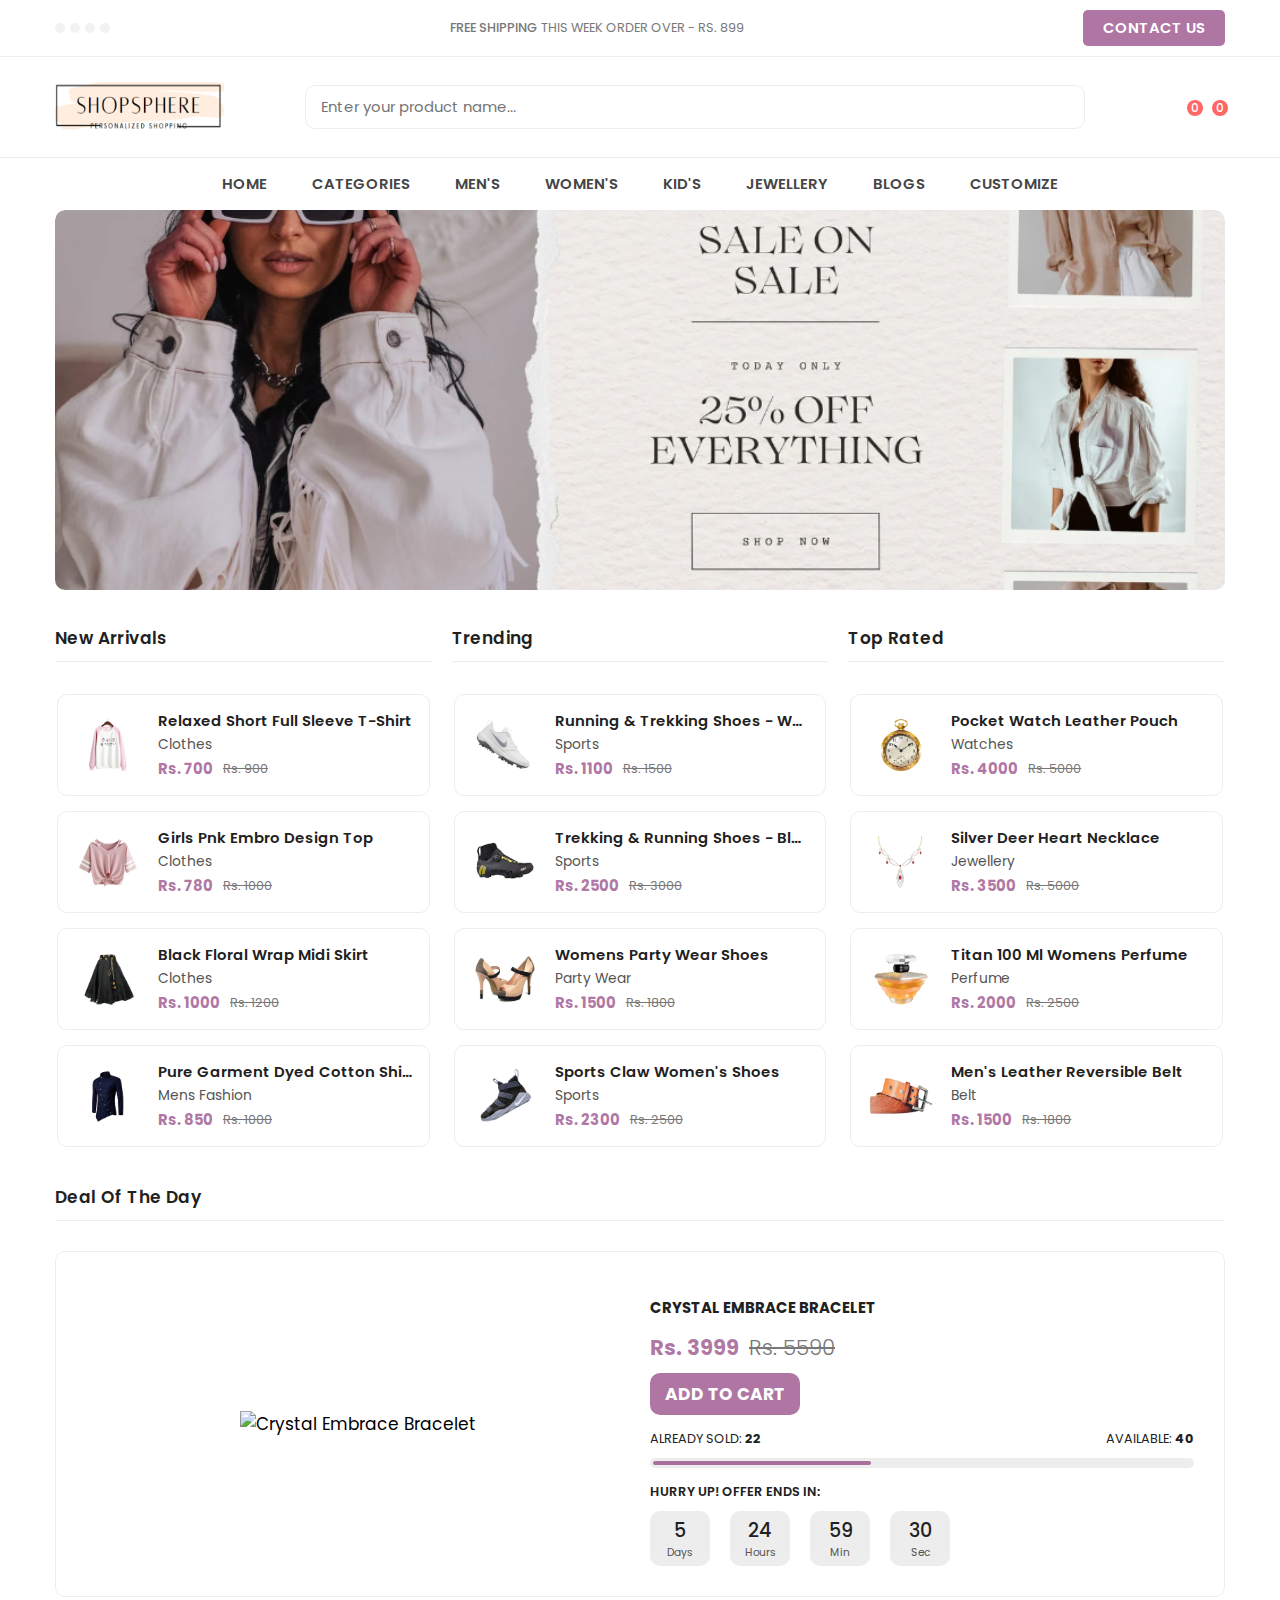
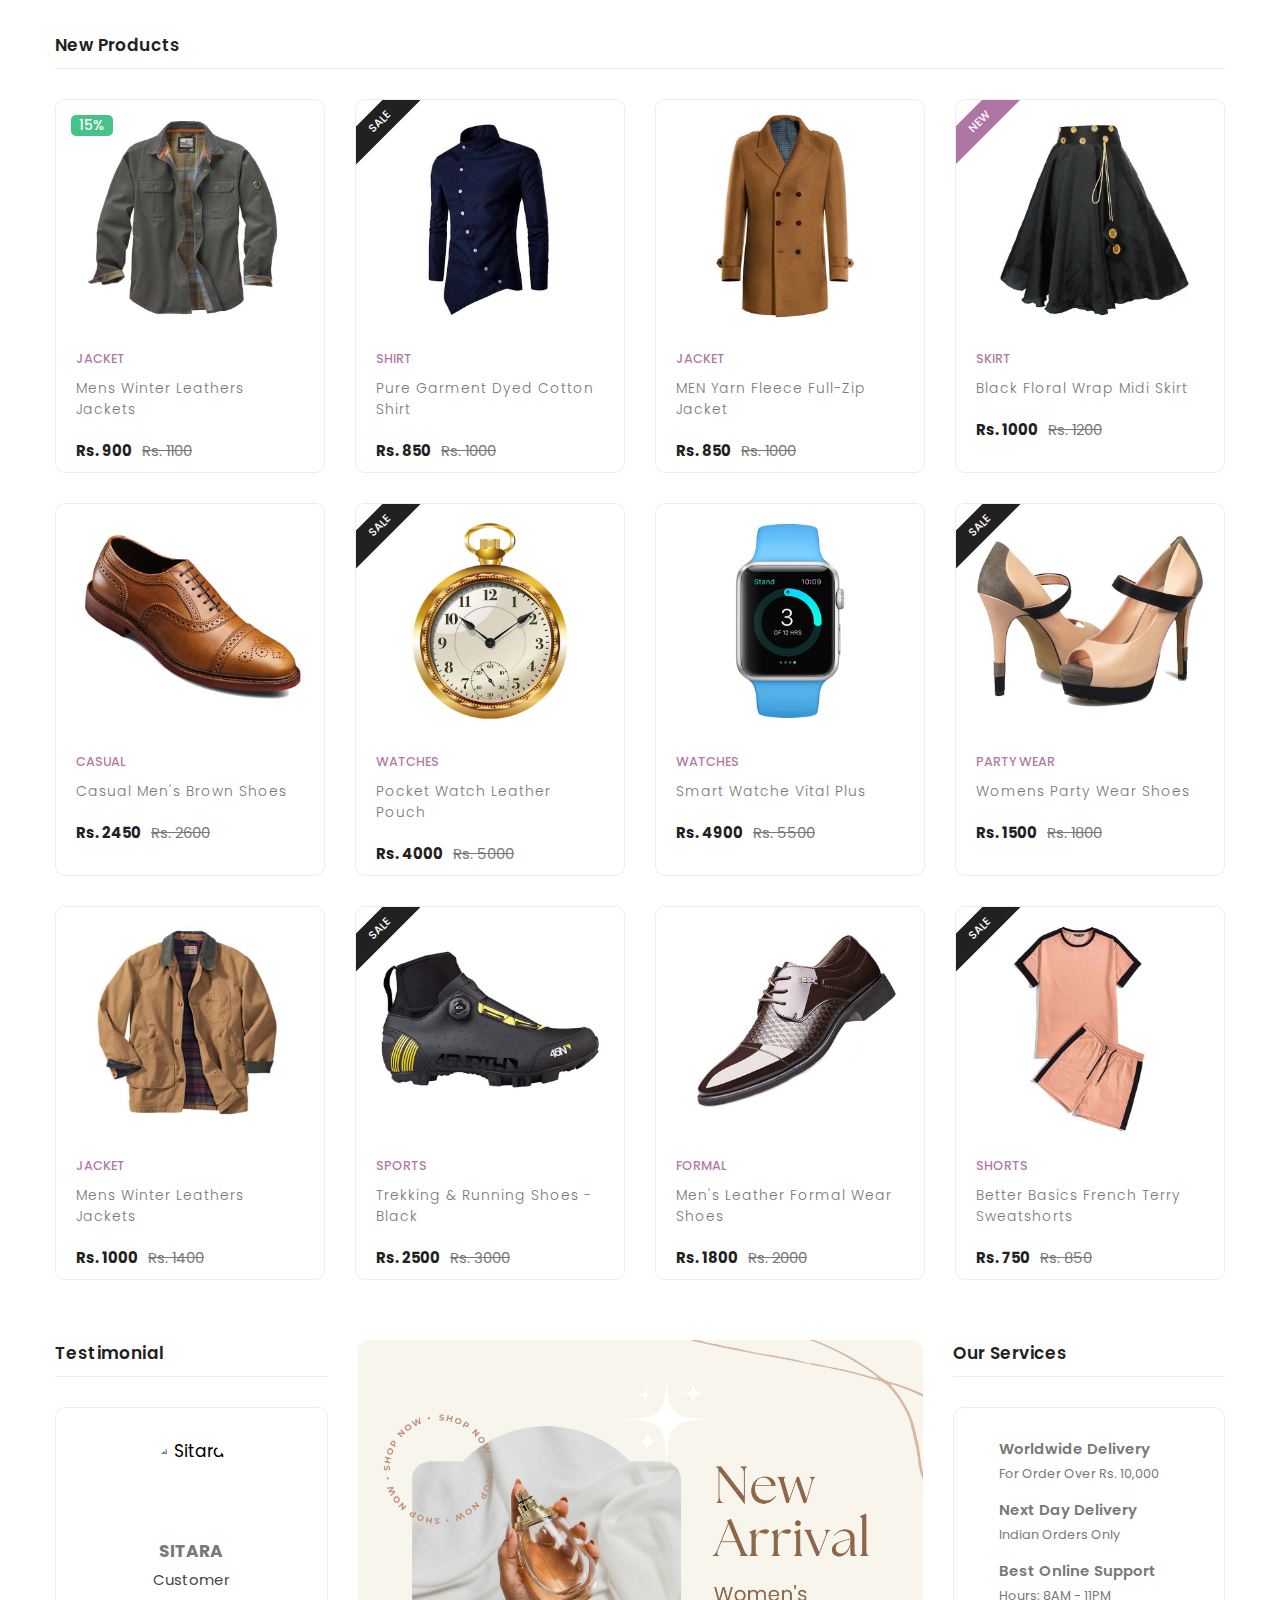
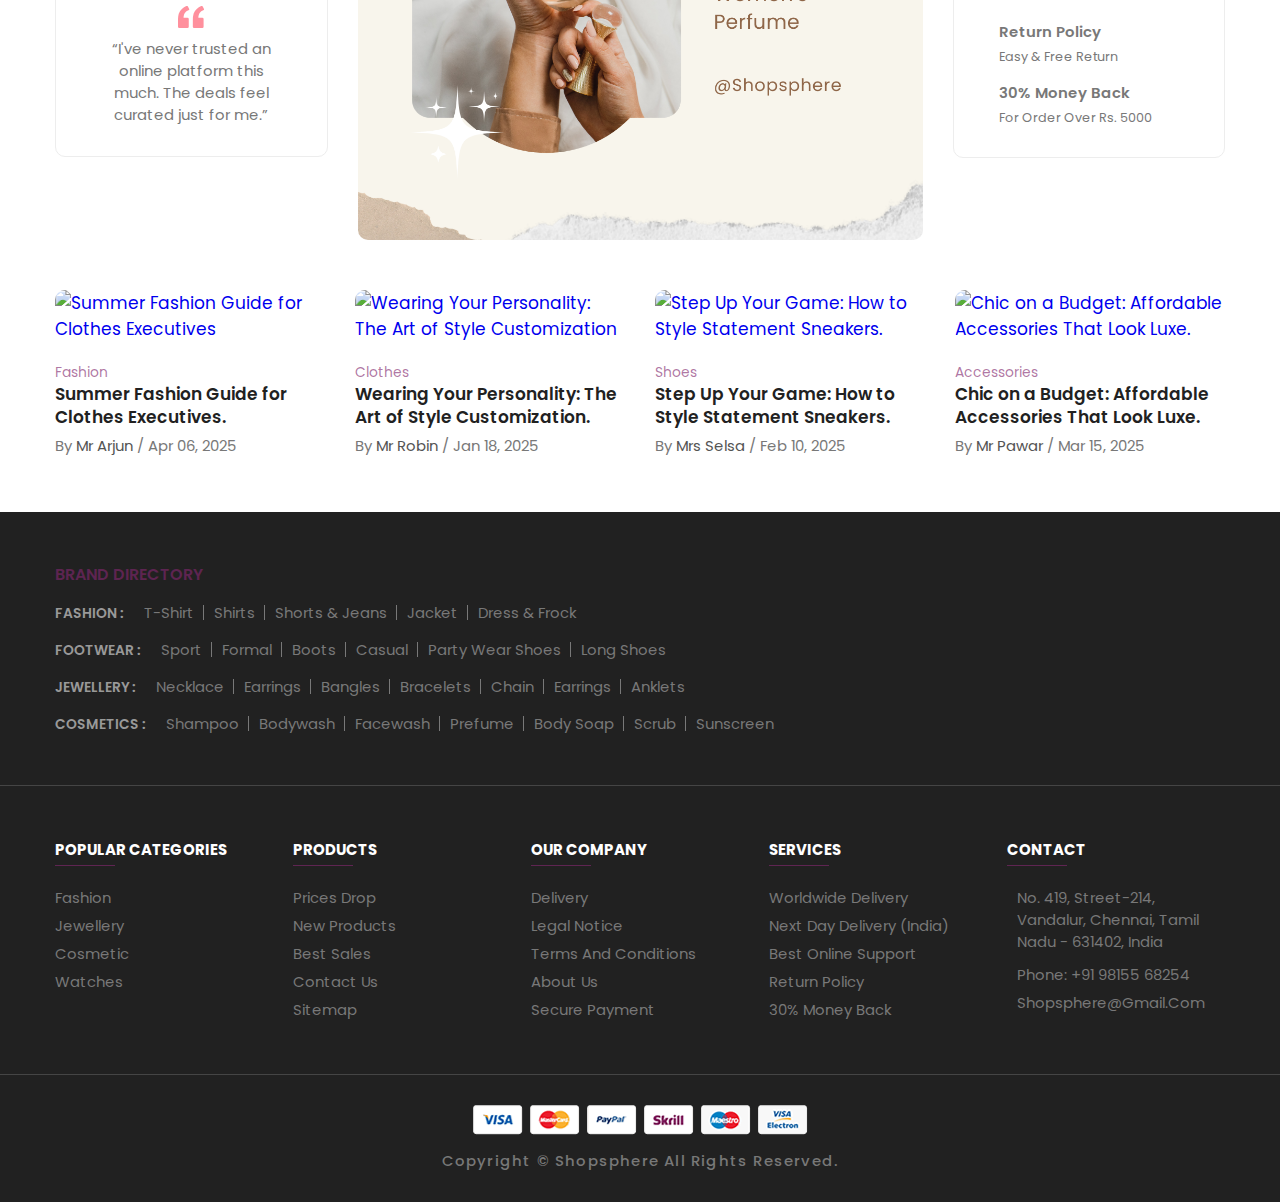
==== index.html @ 87c8f605 "Initial commit" ====
<!DOCTYPE html>
<html lang="en">

<head>
  <meta charset="UTF-8">
  <meta http-equiv="X-UA-Compatible" content="IE=edge">
  <meta name="viewport" content="width=device-width, initial-scale=1.0">
  <title>Shopsphere - eCommerce Website</title>

  <!--
    - favicon
  -->
  <link rel="shortcut icon" href="./assets/images/logo/favicon.ico" type="image/x-icon">

  <!--
    - custom css link
  -->
  <link rel="stylesheet" href="./assets/css/style-prefix.css">
  

  <!--
    - google font link
  -->
  <link rel="preconnect" href="https://fonts.googleapis.com">
  <link rel="preconnect" href="https://fonts.gstatic.com" crossorigin>
  <link href="https://fonts.googleapis.com/css2?family=Poppins:wght@300;400;500;600;700;800;900&display=swap"
    rel="stylesheet">

</head>

<body>


  <div class="overlay" data-overlay></div>

  <!--
    - MODAL
  -->

  <!-- <div class="modal" data-modal>

    <div class="modal-close-overlay" data-modal-overlay></div>

    <div class="modal-content">

      <button class="modal-close-btn" data-modal-close>
        <ion-icon name="close-outline"></ion-icon>
      </button>

      <div class="newsletter-img">
        <img src="./assets/images/newsletter.png" alt="subscribe newsletter" width="400" height="400">
      </div>

      <div class="newsletter">

        <form action="#">

          <div class="newsletter-header">

            <h3 class="newsletter-title">Subscribe Newsletter.</h3>

            <p class="newsletter-desc">
              Subscribe the <b>Shopsphere</b> to get latest products and discount update.
            </p>

          </div>

          <input type="email" name="email" class="email-field" placeholder="Email Address" required>

          <button type="submit" class="btn-newsletter">Subscribe</button>

        </form>

      </div>

    </div>

  </div> -->



  <!--
    - HEADER
  -->

  <header>

    <div class="header-top">

      <div class="container">

        <ul class="header-social-container">

          <li>
            <a href="#" class="social-link">
              <ion-icon name="logo-facebook"></ion-icon>
            </a>
          </li>

          <li>
            <a href="#" class="social-link">
              <ion-icon name="logo-twitter"></ion-icon>
            </a>
          </li>

          <li>
            <a href="#" class="social-link">
              <ion-icon name="logo-instagram"></ion-icon>
            </a>
          </li>

          <li>
            <a href="#" class="social-link">
              <ion-icon name="logo-linkedin"></ion-icon>
            </a>
          </li>

        </ul>

        <div class="header-alert-news">
          <p>
            <b>Free Shipping</b>
            This Week Order Over - Rs. 899
          </p>
        </div>
        <div>
          <a href="contact.html" class="banner-btn">Contact Us</a>
        </div>

      </div>

    </div>

    <div class="header-main">

      <div class="container">

        <a href="#" class="header-logo">
          <img src=".\assets\images\web_logo.png" alt="Shopsphere's logo" width="170" height="50">
        </a>

        <div class="header-search-container">

          <input type="search" name="search" class="search-field" placeholder="Enter your product name...">

          <button class="search-btn">
            <ion-icon name="search-outline"></ion-icon>
          </button>

        </div>

        <div class="header-user-actions">

          <a href="login.html">
            <button class="action-btn">
              <ion-icon name="person-outline"></ion-icon>
            </button>
          </a>

          <button class="action-btn">
            <ion-icon name="heart-outline"></ion-icon>
            <span class="count">0</span>
          </button>

          <button class="action-btn" onclick="toggleCart()">
            <ion-icon name="bag-handle-outline"></ion-icon>
            <span class="count">0</span>
          </button>
          
        </div>

      </div>

    </div>

    <nav class="desktop-navigation-menu">

      <div class="container">

        <ul class="desktop-menu-category-list">

          <li class="menu-category">
            <a href="#" class="menu-title">Home</a>
          </li>

          <li class="menu-category">
            <a href="#" class="menu-title">Categories</a>

            <div class="dropdown-panel">

              <ul class="dropdown-panel-list">

                <li class="menu-title">
                  <a href="jewellery.html">Jewellery</a>
                </li>

                <li class="panel-list-item">
                  <a href="#">Earrings</a>
                </li>

                <li class="panel-list-item">
                  <a href="#">Rings</a>
                </li>

                <li class="panel-list-item">
                  <a href="#">Necklace</a>
                </li>

                <li class="panel-list-item">
                  <a href="#">Bracelets</a>
                </li>

                <li class="panel-list-item">
                  <a href="#">Anklets</a>
                </li>

                <li class="panel-list-item">
                  <a href="#">
                    <img src=".\assets\images\jewellery_banner_img.png" alt="Jewellery" width="250"
                      height="119">
                  </a>
                </li>

              </ul>

              <ul class="dropdown-panel-list">

                <li class="menu-title">
                  <a href="mens.html">Men's</a>

                </li>

                <li class="panel-list-item">
                  <a href="#">Formal</a>
                </li>

                <li class="panel-list-item">
                  <a href="#">Casual</a>
                </li>

                <li class="panel-list-item">
                  <a href="#">Sports</a>
                </li>

                <li class="panel-list-item">
                  <a href="#">Jacket</a>
                </li>

                <li class="panel-list-item">
                  <a href="#">Sunglasses</a>
                </li>

                <li class="panel-list-item">
                  <a href="#">
                    <img src="./assets/images/mens-banner.jpg" alt="men's fashion" width="250" height="119">
                  </a>
                </li>

              </ul>

              <ul class="dropdown-panel-list">

                <li class="menu-title">
                  <a href="womens.html">Women's</a>
                </li>

                <li class="panel-list-item">
                  <a href="#">Formal</a>
                </li>

                <li class="panel-list-item">
                  <a href="#">Casual</a>
                </li>

                <li class="panel-list-item">
                  <a href="#">Perfume</a>
                </li>

                <li class="panel-list-item">
                  <a href="#">Cosmetics</a>
                </li>

                <li class="panel-list-item">
                  <a href="#">Bags</a>
                </li>

                <li class="panel-list-item">
                  <a href="#">
                    <img src="./assets/images/womens-banner.jpg" alt="women's fashion" width="250" height="119">
                  </a>
                </li>

              </ul>

              <ul class="dropdown-panel-list">

                <li class="menu-title">
                  <a href="kids.html">Kid's</a>
                </li>

                <li class="panel-list-item">
                  <a href="#">Formal</a>
                </li>

                <li class="panel-list-item">
                  <a href="#">Toys</a>
                </li>

                <li class="panel-list-item">
                  <a href="#">Sweater</a>
                </li>

                <li class="panel-list-item">
                  <a href="#">Accessories</a>
                </li>

                <li class="panel-list-item">
                  <a href="#">Casual</a>
                </li>

                <li class="panel-list-item">
                  <a href="#">
                    <img src=".\assets\images\kid_banner.png" alt="Kid's fashion" width="250" height="100">
                  </a>
                </li>

              </ul>

            </div>
          </li>

          <li class="menu-category">
            <a href="mens.html" class="menu-title">Men's</a>

            <ul class="dropdown-list">

              <li class="dropdown-item">
                <a href="#">Shirt</a>
              </li>

              <li class="dropdown-item">
                <a href="#">Shorts & Jeans</a>
              </li>

              <li class="dropdown-item">
                <a href="#">Shoes</a>
              </li>

              <li class="dropdown-item">
                <a href="#">Wallet</a>
              </li>

            </ul>
          </li>

          <li class="menu-category">
            <a href="womens.html" class="menu-title">Women's</a>

            <ul class="dropdown-list">

              <li class="dropdown-item">
                <a href="#">Dress & Frock</a>
              </li>

              <li class="dropdown-item">
                <a href="#">Earrings</a>
              </li>

              <li class="dropdown-item">
                <a href="#">Necklace</a>
              </li>

              <li class="dropdown-item">
                <a href="#">Makeup Kit</a>
              </li>

            </ul>
          </li>

          <li class="menu-category">
            <a href="kids.html" class="menu-title">Kid's</a>

            <ul class="dropdown-list">

              <li class="dropdown-item">
                <a href="#">Casual</a>
              </li>

              <li class="dropdown-item">
                <a href="#">Ethnic</a>
              </li>

              <li class="dropdown-item">
                <a href="#">Accessories</a>
              </li>

              <li class="dropdown-item">
                <a href="#">Shoes</a>
              </li>

            </ul>
          </li>

          <li class="menu-category">
            <a href="jewellery.html" class="menu-title">Jewellery</a>

            <ul class="dropdown-list">

              <li class="dropdown-item">
                <a href="#">Earrings</a>
              </li>

              <li class="dropdown-item">
                <a href="#">Rings</a>
              </li>

              <li class="dropdown-item">
                <a href="#">Necklace</a>
              </li>

              <li class="dropdown-item">
                <a href="#">Bracelets</a>
              </li>

            </ul>
          </li>

          <li class="menu-category">
            <a href="#Blogs" class="menu-title">Blogs</a>
          </li>

          <li class="menu-category">
            <a href="custome.html" class="menu-title">Customize</a>
            <ul class="dropdown-list">

              <li class="dropdown-item">
                <a href="#">Men's Fashion</a>
              </li>

              <li class="dropdown-item">
                <a href="#">Women's Fashion</a>
              </li>

            </ul>
          </li>

        </ul>

      </div>

    </nav>

  </header>

  <!--
    - MAIN
  -->

  <main>

    <!-- - BANNER -->
    <div class="banner">

      <div class="container">

        <div class="slider-container has-scrollbar">

          <div class="slider-item">

            <img src="./assets/images/banner-1.png" alt="women's latest fashion sale" class="banner-img">

          </div>

          <div class="slider-item">

            <img src="./assets/images/banner-2.png" alt="modern sunglasses" class="banner-img">


          </div>

          <div class="slider-item">

            <img src="./assets/images/banner-3.png" alt="new fashion summer sale" class="banner-img">

            

          </div>

        </div>

      </div>

    </div>
    <!-- - PRODUCT -->

    <div class="product-container">

      <div class="container">


        <!-- - SIDEBAR -->

        <!-- <div class="sidebar  has-scrollbar" data-mobile-menu>

          <div class="product-showcase">

            <h3 class="showcase-heading">best sellers</h3>

            <div class="showcase-wrapper">

              <div class="showcase-container">

                <div class="showcase">

                  <a href="#" class="showcase-img-box">
                    <img src="./assets/images/products/1.jpg" alt="baby fabric shoes" width="75" height="75"
                      class="showcase-img">
                  </a>

                  <div class="showcase-content">

                    <a href="#">
                      <h4 class="showcase-title">baby fabric shoes</h4>
                    </a>

                    <div class="showcase-rating">
                      <ion-icon name="star"></ion-icon>
                      <ion-icon name="star"></ion-icon>
                      <ion-icon name="star"></ion-icon>
                      <ion-icon name="star"></ion-icon>
                      <ion-icon name="star"></ion-icon>
                    </div>

                    <div class="price-box">
                      <del>Rs. 550</del>
                      <p class="price">Rs. 400</p>
                    </div>

                  </div>

                </div>

                <div class="showcase">

                  <a href="#" class="showcase-img-box">
                    <img src="./assets/images/products/2.jpg" alt="men's hoodies t-shirt" class="showcase-img"
                      width="75" height="75">
                  </a>

                  <div class="showcase-content">

                    <a href="#">
                      <h4 class="showcase-title">men's hoodies t-shirt</h4>
                    </a>
                    <div class="showcase-rating">
                      <ion-icon name="star"></ion-icon>
                      <ion-icon name="star"></ion-icon>
                      <ion-icon name="star"></ion-icon>
                      <ion-icon name="star"></ion-icon>
                      <ion-icon name="star-half-outline"></ion-icon>
                    </div>

                    <div class="price-box">
                      <del>Rs. 900</del>
                      <p class="price">Rs. 700</p>
                    </div>

                  </div>

                </div>

                <div class="showcase">

                  <a href="#" class="showcase-img-box">
                    <img src="./assets/images/products/3.jpg" alt="girls t-shirt" class="showcase-img" width="75"
                      height="75">
                  </a>

                  <div class="showcase-content">

                    <a href="#">
                      <h4 class="showcase-title">girls t-shirt</h4>
                    </a>
                    <div class="showcase-rating">
                      <ion-icon name="star"></ion-icon>
                      <ion-icon name="star"></ion-icon>
                      <ion-icon name="star"></ion-icon>
                      <ion-icon name="star"></ion-icon>
                      <ion-icon name="star-half-outline"></ion-icon>
                    </div>

                    <div class="price-box">
                      <del>Rs. 900</del>
                      <p class="price">Rs. 800</p>
                    </div>

                  </div>

                </div>

                <div class="showcase">

                  <a href="#" class="showcase-img-box">
                    <img src="./assets/images/products/4.jpg" alt="woolen hat for men" class="showcase-img" width="75"
                      height="75">
                  </a>

                  <div class="showcase-content">

                    <a href="#">
                      <h4 class="showcase-title">woolen hat for men</h4>
                    </a>
                    <div class="showcase-rating">
                      <ion-icon name="star"></ion-icon>
                      <ion-icon name="star"></ion-icon>
                      <ion-icon name="star"></ion-icon>
                      <ion-icon name="star"></ion-icon>
                      <ion-icon name="star"></ion-icon>
                    </div>

                    <div class="price-box">
                      <del>Rs. 900</del>
                      <p class="price">Rs. 750</p>
                    </div>

                  </div>

                </div>

                <div class="showcase">

                  <a href="#" class="showcase-img-box">
                    <img src="./assets/images/products/jewellery-3.jpg" alt="Chain" width="75" height="75"
                      class="showcase-img">
                  </a>

                  <div class="showcase-content">

                    <a href="#">
                      <h4 class="showcase-title">Silver Deer Heart Necklace</h4>
                    </a>

                    <div class="showcase-rating">
                      <ion-icon name="star"></ion-icon>
                      <ion-icon name="star"></ion-icon>
                      <ion-icon name="star"></ion-icon>
                      <ion-icon name="star"></ion-icon>
                      <ion-icon name="star"></ion-icon>
                    </div>

                    <div class="price-box">
                      <del>Rs. 5000</del>
                      <p class="price">Rs. 3500</p>
                    </div>

                  </div>

                </div>

                <div class="showcase">

                  <a href="#" class="showcase-img-box">
                    <img src="./assets/images/products/shorts-1.jpg" alt="shorts" width="75" height="75"
                      class="showcase-img">
                  </a>

                  <div class="showcase-content">

                    <a href="#">
                      <h4 class="showcase-title">Shorts</h4>
                    </a>

                    <div class="showcase-rating">
                      <ion-icon name="star"></ion-icon>
                      <ion-icon name="star"></ion-icon>
                      <ion-icon name="star"></ion-icon>
                      <ion-icon name="star"></ion-icon>
                      <ion-icon name="star-half-outline"></ion-icon>
                    </div>

                    <div class="price-box">
                      <del>Rs. 850</del>
                      <p class="price">Rs. 750</p>
                    </div>

                  </div>

                </div>

                <div class="showcase">

                  <a href="#" class="showcase-img-box">
                    <img src="./assets/images/products/jewellery-2.jpg" alt="ring" width="75" height="75"
                      class="showcase-img">
                  </a>

                  <div class="showcase-content">

                    <a href="#">
                      <h4 class="showcase-title">Studded Ring</h4>
                    </a>

                    <div class="showcase-rating">
                      <ion-icon name="star"></ion-icon>
                      <ion-icon name="star"></ion-icon>
                      <ion-icon name="star"></ion-icon>
                      <ion-icon name="star"></ion-icon>
                      <ion-icon name="star"></ion-icon>
                    </div>

                    <div class="price-box">
                      <del>Rs. 3650</del>
                      <p class="price">Rs. 2100</p>
                    </div>

                  </div>

                </div>




              </div>

            </div>

          </div>

        </div> -->
      
        <div class="product-box">

          <!-- - PRODUCT MINIMAL -->

          <div class="product-minimal">

            <div class="product-showcase">

              <h2 class="title">New Arrivals</h2>

              <div class="showcase-wrapper has-scrollbar">

                <div class="showcase-container">

                  <div class="showcase">

                    <a href="#" class="showcase-img-box">
                      <img src="./assets/images/products/clothes-1.jpg" alt="relaxed short full sleeve t-shirt" width="70" class="showcase-img">
                    </a>

                    <div class="showcase-content">

                      <a href="#">
                        <h4 class="showcase-title">Relaxed Short full Sleeve T-Shirt</h4>
                      </a>

                      <a href="#" class="showcase-category">Clothes</a>

                      <div class="price-box">
                        <p class="price">Rs. 700</p>
                        <del>Rs. 900</del>
                      </div>

                    </div>

                  </div>

                  <div class="showcase">
                  
                    <a href="#" class="showcase-img-box">
                      <img src="./assets/images/products/clothes-2.jpg" alt="girls pink embro design top" class="showcase-img" width="70">
                    </a>
                  
                    <div class="showcase-content">
                  
                      <a href="#">
                        <h4 class="showcase-title">Girls pnk Embro design Top</h4>
                      </a>
                  
                      <a href="#" class="showcase-category">Clothes</a>
                  
                      <div class="price-box">
                        <p class="price">Rs. 780</p>
                        <del>Rs. 1000</del>
                      </div>
                  
                    </div>
                  
                  </div>

                  <div class="showcase">
                  
                    <a href="#" class="showcase-img-box">
                      <img src="./assets/images/products/clothes-3.jpg" alt="black floral wrap midi skirt" class="showcase-img"
                        width="70">
                    </a>
                  
                    <div class="showcase-content">
                  
                      <a href="#">
                        <h4 class="showcase-title">Black Floral Wrap Midi Skirt</h4>
                      </a>
                  
                      <a href="#" class="showcase-category">Clothes</a>
                  
                      <div class="price-box">
                        <p class="price">Rs. 1000</p>
                        <del>Rs. 1200</del>
                      </div>
                  
                    </div>
                  
                  </div>

                  <div class="showcase">
                  
                    <a href="#" class="showcase-img-box">
                      <img src="./assets/images/products/shirt-1.jpg" alt="pure garment dyed cotton shirt" class="showcase-img"
                        width="70">
                    </a>
                  
                    <div class="showcase-content">
                  
                      <a href="#">
                        <h4 class="showcase-title">Pure Garment Dyed Cotton Shirt</h4>
                      </a>
                  
                      <a href="#" class="showcase-category">Mens Fashion</a>
                  
                      <div class="price-box">
                        <p class="price">Rs. 850</p>
                        <del>Rs. 1000</del>
                      </div>
                  
                    </div>
                  
                  </div>

                </div>

              </div>

            </div>

            <div class="product-showcase">
            
              <h2 class="title">Trending</h2>
            
              <div class="showcase-wrapper  has-scrollbar">
            
                <div class="showcase-container">
            
                  <div class="showcase">
            
                    <a href="#" class="showcase-img-box">
                      <img src="./assets/images/products/sports-1.jpg" alt="running & trekking shoes - white" class="showcase-img"
                        width="70">
                    </a>
            
                    <div class="showcase-content">
            
                      <a href="#">
                        <h4 class="showcase-title">Running & Trekking Shoes - White</h4>
                      </a>
            
                      <a href="#" class="showcase-category">Sports</a>
            
                      <div class="price-box">
                        <p class="price">Rs. 1100</p>
                        <del>Rs. 1500</del>
                      </div>
            
                    </div>
            
                  </div>
            
                  <div class="showcase">
            
                    <a href="#" class="showcase-img-box">
                      <img src="./assets/images/products/sports-2.jpg" alt="trekking & running shoes - black" class="showcase-img"
                        width="70">
                    </a>
            
                    <div class="showcase-content">
            
                      <a href="#">
                        <h4 class="showcase-title">Trekking & Running Shoes - black</h4>
                      </a>
            
                      <a href="#" class="showcase-category">Sports</a>
            
                      <div class="price-box">
                        <p class="price">Rs. 2500</p>
                        <del>Rs. 3000</del>
                      </div>
            
                    </div>
            
                  </div>
            
                  <div class="showcase">
            
                    <a href="#" class="showcase-img-box">
                      <img src="./assets/images/products/party-wear-1.jpg" alt="womens party wear shoes" class="showcase-img"
                        width="70">
                    </a>
            
                    <div class="showcase-content">
            
                      <a href="#">
                        <h4 class="showcase-title">Womens Party Wear Shoes</h4>
                      </a>
            
                      <a href="#" class="showcase-category">Party wear</a>
            
                      <div class="price-box">
                        <p class="price">Rs. 1500</p>
                        <del>Rs. 1800</del>
                      </div>
            
                    </div>
            
                  </div>
            
                  <div class="showcase">
            
                    <a href="#" class="showcase-img-box">
                      <img src="./assets/images/products/sports-3.jpg" alt="sports claw women's shoes" class="showcase-img"
                        width="70">
                    </a>
            
                    <div class="showcase-content">
            
                      <a href="#">
                        <h4 class="showcase-title">Sports Claw Women's Shoes</h4>
                      </a>
            
                      <a href="#" class="showcase-category">Sports</a>
            
                      <div class="price-box">
                        <p class="price">Rs. 2300</p>
                        <del>Rs. 2500</del>
                      </div>
            
                    </div>
            
                  </div>
            
                </div>
              
              </div>
            
            </div>

            <div class="product-showcase">
            
              <h2 class="title">Top Rated</h2>
            
              <div class="showcase-wrapper  has-scrollbar">
            
                <div class="showcase-container">
            
                  <div class="showcase">
            
                    <a href="#" class="showcase-img-box">
                      <img src="./assets/images/products/watch-3.jpg" alt="pocket watch leather pouch" class="showcase-img"
                        width="70">
                    </a>
            
                    <div class="showcase-content">
            
                      <a href="#">
                        <h4 class="showcase-title">Pocket Watch Leather Pouch</h4>
                      </a>
            
                      <a href="#" class="showcase-category">Watches</a>
            
                      <div class="price-box">
                        <p class="price">Rs. 4000</p>
                        <del>Rs. 5000</del>
                      </div>
            
                    </div>
            
                  </div>
            
                  <div class="showcase">
            
                    <a href="#" class="showcase-img-box">
                      <img src="./assets/images/products/jewellery-3.jpg" alt="silver deer heart necklace" class="showcase-img"
                        width="70">
                    </a>
            
                    <div class="showcase-content">
            
                      <a href="#">
                        <h4 class="showcase-title">Silver Deer Heart Necklace</h4>
                      </a>
            
                      <a href="#" class="showcase-category">Jewellery</a>
            
                      <div class="price-box">
                        <p class="price">Rs. 3500</p>
                        <del>Rs. 5000</del>
                      </div>
            
                    </div>
            
                  </div>
            
                  <div class="showcase">
            
                    <a href="#" class="showcase-img-box">
                      <img src="./assets/images/products/perfume.jpg" alt="titan 100 ml womens perfume" class="showcase-img"
                        width="70">
                    </a>
            
                    <div class="showcase-content">
            
                      <a href="#">
                        <h4 class="showcase-title">Titan 100 Ml Womens Perfume</h4>
                      </a>
            
                      <a href="#" class="showcase-category">Perfume</a>
            
                      <div class="price-box">
                        <p class="price">Rs. 2000</p>
                        <del>Rs. 2500</del>
                      </div>
            
                    </div>
            
                  </div>
            
                  <div class="showcase">
            
                    <a href="#" class="showcase-img-box">
                      <img src="./assets/images/products/belt.jpg" alt="men's leather reversible belt" class="showcase-img"
                        width="70">
                    </a>
            
                    <div class="showcase-content">
            
                      <a href="#">
                        <h4 class="showcase-title">Men's Leather Reversible Belt</h4>
                      </a>
            
                      <a href="#" class="showcase-category">Belt</a>
            
                      <div class="price-box">
                        <p class="price">Rs. 1500</p>
                        <del>Rs. 1800</del>
                      </div>
            
                    </div>
            
                  </div>
            
                </div>
            
              </div>
            
            </div>

          </div>

          <!--
            - PRODUCT FEATURED
          -->

          <div class="product-featured">

            <h2 class="title">Deal of the day</h2>

            <div class="showcase-wrapper has-scrollbar">

              <div class="showcase-container">
              
                <div class="showcase">
              
                  <div class="showcase-banner">
                    <img src="https://cdn-media.glamira.com/media/product/newgeneration/view/1/sku/13307kaidence/diamond/diamond-Brillant_AAA/stone2/diamond-sapphire_AAA/alloycolour/red.jpg" alt="Crystal Embrace Bracelet" class="showcase-img">
                  </div>
              
                  <div class="showcase-content">
              
                    <div class="showcase-rating">
                      <ion-icon name="star"></ion-icon>
                      <ion-icon name="star"></ion-icon>
                      <ion-icon name="star"></ion-icon>
                      <ion-icon name="star"></ion-icon>
                      <ion-icon name="star-outline"></ion-icon>
                    </div>
              
                    <h3 class="showcase-title">
                      <a href="#" class="showcase-title">Crystal Embrace Bracelet</a>
                    </h3>
              
                    <p class="showcase-desc">
                      
                    </p>
              
                    <div class="price-box">
                      <p class="price">Rs. 3999</p>
                      <del>Rs. 5590</del>
                    </div>
              
                    <button class="add-cart-btn">add to cart</button>
              
                    <div class="showcase-status">
                      <div class="wrapper">
                        <p> already sold: <b>22</b> </p>
              
                        <p> available: <b>40</b> </p>
                      </div>
              
                      <div class="showcase-status-bar"></div>
                    </div>
              
                    <div class="countdown-box">
              
                      <p class="countdown-desc">Hurry Up! Offer ends in:</p>
              
                      <div class="countdown">
                        <div class="countdown-content">
                          <p class="display-number">5</p>
                          <p class="display-text">Days</p>
                        </div>
              
                        <div class="countdown-content">
                          <p class="display-number">24</p>
                          <p class="display-text">Hours</p>
                        </div>
              
                        <div class="countdown-content">
                          <p class="display-number">59</p>
                          <p class="display-text">Min</p>
                        </div>
              
                        <div class="countdown-content">
                          <p class="display-number">30</p>
                          <p class="display-text">Sec</p>
                        </div>
                      </div>
              
                    </div>
              
                  </div>
              
                </div>
              
              </div>
              <div class="showcase-container">

                <div class="showcase">
                  
                  <div class="showcase-banner">
                    <img src="https://media-uk.landmarkshops.in/cdn-cgi/image/h=1125,w=1125,q=85,fit=cover/lifestyle/1000005833977_01-2100.jpg" alt="watch" class="showcase-img">
                  </div>

                  <div class="showcase-content">
                    
                    <div class="showcase-rating">
                      <ion-icon name="star"></ion-icon>
                      <ion-icon name="star"></ion-icon>
                      <ion-icon name="star"></ion-icon>
                      <ion-icon name="star-outline"></ion-icon>
                      <ion-icon name="star-outline"></ion-icon>
                    </div>

                    <a href="#">
                      <h3 class="showcase-title">Fosil-Watch</h3>
                    </a>

                    <p class="showcase-desc">
                      
                    </p>

                    <div class="price-box">
                      <p class="price">Rs. 9000</p>

                      <del>Rs. 12000</del>
                    </div>

                    <button class="add-cart-btn">add to cart</button>

                    <div class="showcase-status">
                      <div class="wrapper">
                        <p>
                          already sold: <b>20</b>
                        </p>

                        <p>
                          available: <b>40</b>
                        </p>
                      </div>

                      <div class="showcase-status-bar"></div>
                    </div>

                    <div class="countdown-box">

                      <p class="countdown-desc">
                        Hurry Up! Offer ends in:
                      </p>

                      <div class="countdown">

                        <div class="countdown-content">

                          <p class="display-number">5</p>

                          <p class="display-text">Days</p>

                        </div>

                        <div class="countdown-content">
                          <p class="display-number">24</p>
                          <p class="display-text">Hours</p>
                        </div>

                        <div class="countdown-content">
                          <p class="display-number">45</p>
                          <p class="display-text">Min</p>
                        </div>

                        <div class="countdown-content">
                          <p class="display-number">35</p>
                          <p class="display-text">Sec</p>
                        </div>

                      </div>

                    </div>

                  </div>

                </div>

              </div>

              

            </div>

          </div>

          <!--
            - PRODUCT GRID
          -->

          <div class="product-main">

            <h2 class="title">New Products</h2>

            <div class="product-grid">

              <div class="showcase">

                <div class="showcase-banner">

                  <img src="./assets/images/products/jacket-3.jpg" alt="Mens Winter Leathers Jackets" width="300" class="product-img default">
                  <img src="./assets/images/products/jacket-4.jpg" alt="Mens Winter Leathers Jackets" width="300" class="product-img hover">

                  <p class="showcase-badge">15%</p>

                  <div class="showcase-actions">

                    <button class="btn-action">
                      <ion-icon name="heart-outline"></ion-icon>
                    </button>

                    <button class="btn-action">
                      <ion-icon name="eye-outline"></ion-icon>
                    </button>

                    <button class="btn-action">
                      <ion-icon name="repeat-outline"></ion-icon>
                    </button>

                    <button class="btn-action">
                      <ion-icon name="bag-add-outline"></ion-icon>
                    </button>

                  </div>

                </div>

                <div class="showcase-content">

                  <a href="#" class="showcase-category">jacket</a>

                  <a href="#">
                    <h3 class="showcase-title">Mens Winter Leathers Jackets</h3>
                  </a>

                  <div class="showcase-rating">
                    <ion-icon name="star"></ion-icon>
                    <ion-icon name="star"></ion-icon>
                    <ion-icon name="star"></ion-icon>
                    <ion-icon name="star-outline"></ion-icon>
                    <ion-icon name="star-outline"></ion-icon>
                  </div>

                  <div class="price-box">
                    <p class="price">Rs. 900</p>
                    <del>Rs. 1100</del>
                  </div>

                </div>

              </div>

              <div class="showcase">
              
                <div class="showcase-banner">
                  <img src="./assets/images/products/shirt-1.jpg" alt="Pure Garment Dyed Cotton Shirt" class="product-img default"
                    width="300">
                  <img src="./assets/images/products/shirt-2.jpg" alt="Pure Garment Dyed Cotton Shirt" class="product-img hover"
                    width="300">
              
                  <p class="showcase-badge angle black">sale</p>
              
                  <div class="showcase-actions">
                    <button class="btn-action">
                      <ion-icon name="heart-outline"></ion-icon>
                    </button>
              
                    <button class="btn-action">
                      <ion-icon name="eye-outline"></ion-icon>
                    </button>
              
                    <button class="btn-action">
                      <ion-icon name="repeat-outline"></ion-icon>
                    </button>
              
                    <button class="btn-action">
                      <ion-icon name="bag-add-outline"></ion-icon>
                    </button>
                  </div>
                </div>
              
                <div class="showcase-content">
                  <a href="#" class="showcase-category">shirt</a>
              
                  <h3>
                    <a href="#" class="showcase-title">Pure Garment Dyed Cotton Shirt</a>
                  </h3>
              
                  <div class="showcase-rating">
                    <ion-icon name="star"></ion-icon>
                    <ion-icon name="star"></ion-icon>
                    <ion-icon name="star"></ion-icon>
                    <ion-icon name="star-outline"></ion-icon>
                    <ion-icon name="star-outline"></ion-icon>
                  </div>
              
                  <div class="price-box">
                    <p class="price">Rs. 850</p>
                    <del>Rs. 1000</del>
                  </div>
              
                </div>
              
              </div>

              <div class="showcase">
              
                <div class="showcase-banner">
                  <img src="./assets/images/products/jacket-5.jpg" alt="MEN Yarn Fleece Full-Zip Jacket" class="product-img default"
                    width="300">
                  <img src="./assets/images/products/jacket-6.jpg" alt="MEN Yarn Fleece Full-Zip Jacket" class="product-img hover"
                    width="300">
              
                  <div class="showcase-actions">
                    <button class="btn-action">
                      <ion-icon name="heart-outline"></ion-icon>
                    </button>
              
                    <button class="btn-action">
                      <ion-icon name="eye-outline"></ion-icon>
                    </button>
              
                    <button class="btn-action">
                      <ion-icon name="repeat-outline"></ion-icon>
                    </button>
              
                    <button class="btn-action">
                      <ion-icon name="bag-add-outline"></ion-icon>
                    </button>
                  </div>
                </div>
              
                <div class="showcase-content">
                  <a href="#" class="showcase-category">Jacket</a>
              
                  <h3>
                    <a href="#" class="showcase-title">MEN Yarn Fleece Full-Zip Jacket</a>
                  </h3>
              
                  <div class="showcase-rating">
                    <ion-icon name="star"></ion-icon>
                    <ion-icon name="star"></ion-icon>
                    <ion-icon name="star"></ion-icon>
                    <ion-icon name="star-outline"></ion-icon>
                    <ion-icon name="star-outline"></ion-icon>
                  </div>
              
                  <div class="price-box">
                    <p class="price">Rs. 850</p>
                    <del>Rs. 1000</del>
                  </div>
              
                </div>
              
              </div>

              <div class="showcase">
              
                <div class="showcase-banner">
                  <img src="./assets/images/products/clothes-3.jpg" alt="Black Floral Wrap Midi Skirt" class="product-img default"
                    width="300">
                  <img src="./assets/images/products/clothes-4.jpg" alt="Black Floral Wrap Midi Skirt" class="product-img hover"
                    width="300">
              
                  <p class="showcase-badge angle pink">new</p>
              
                  <div class="showcase-actions">
                    <button class="btn-action">
                      <ion-icon name="heart-outline"></ion-icon>
                    </button>
              
                    <button class="btn-action">
                      <ion-icon name="eye-outline"></ion-icon>
                    </button>
              
                    <button class="btn-action">
                      <ion-icon name="repeat-outline"></ion-icon>
                    </button>
              
                    <button class="btn-action">
                      <ion-icon name="bag-add-outline"></ion-icon>
                    </button>
                  </div>
                </div>
              
                <div class="showcase-content">
                  <a href="#" class="showcase-category">skirt</a>
              
                  <h3>
                    <a href="#" class="showcase-title">Black Floral Wrap Midi Skirt</a>
                  </h3>
              
                  <div class="showcase-rating">
                    <ion-icon name="star"></ion-icon>
                    <ion-icon name="star"></ion-icon>
                    <ion-icon name="star"></ion-icon>
                    <ion-icon name="star"></ion-icon>
                    <ion-icon name="star"></ion-icon>
                  </div>
              
                  <div class="price-box">
                    <p class="price">Rs. 1000</p>
                    <del>Rs. 1200</del>
                  </div>
              
                </div>
              
              </div>

              <div class="showcase">
              
                <div class="showcase-banner">
                  <img src="./assets/images/products/shoe-2.jpg" alt="Casual Men's Brown shoes" class="product-img default"
                    width="300">
                  <img src="./assets/images/products/shoe-2_1.jpg" alt="Casual Men's Brown shoes" class="product-img hover"
                    width="300">
              
                  <div class="showcase-actions">
                    <button class="btn-action">
                      <ion-icon name="heart-outline"></ion-icon>
                    </button>
              
                    <button class="btn-action">
                      <ion-icon name="eye-outline"></ion-icon>
                    </button>
              
                    <button class="btn-action">
                      <ion-icon name="repeat-outline"></ion-icon>
                    </button>
              
                    <button class="btn-action">
                      <ion-icon name="bag-add-outline"></ion-icon>
                    </button>
                  </div>
                </div>
              
                <div class="showcase-content">
                  <a href="#" class="showcase-category">casual</a>
              
                  <h3>
                    <a href="#" class="showcase-title">Casual Men's Brown shoes</a>
                  </h3>
              
                  <div class="showcase-rating">
                    <ion-icon name="star"></ion-icon>
                    <ion-icon name="star"></ion-icon>
                    <ion-icon name="star"></ion-icon>
                    <ion-icon name="star"></ion-icon>
                    <ion-icon name="star"></ion-icon>
                  </div>
              
                  <div class="price-box">
                    <p class="price">Rs. 2450</p>
                    <del>Rs. 2600</del>
                  </div>
              
                </div>
              
              </div>

              <div class="showcase">
              
                <div class="showcase-banner">
                  <img src="./assets/images/products/watch-3.jpg" alt="Pocket Watch Leather Pouch" class="product-img default"
                    width="300">
                  <img src="./assets/images/products/watch-4.jpg" alt="Pocket Watch Leather Pouch" class="product-img hover"
                    width="300">
              
                  <p class="showcase-badge angle black">sale</p>
              
                  <div class="showcase-actions">
                    <button class="btn-action">
                      <ion-icon name="heart-outline"></ion-icon>
                    </button>
              
                    <button class="btn-action">
                      <ion-icon name="eye-outline"></ion-icon>
                    </button>
              
                    <button class="btn-action">
                      <ion-icon name="repeat-outline"></ion-icon>
                    </button>
              
                    <button class="btn-action">
                      <ion-icon name="bag-add-outline"></ion-icon>
                    </button>
                  </div>
                </div>
              
                <div class="showcase-content">
                  <a href="#" class="showcase-category">watches</a>
              
                  <h3>
                    <a href="#" class="showcase-title">Pocket Watch Leather Pouch</a>
                  </h3>
              
                  <div class="showcase-rating">
                    <ion-icon name="star"></ion-icon>
                    <ion-icon name="star"></ion-icon>
                    <ion-icon name="star"></ion-icon>
                    <ion-icon name="star-outline"></ion-icon>
                    <ion-icon name="star-outline"></ion-icon>
                  </div>
              
                  <div class="price-box">
                    <p class="price">Rs. 4000</p>
                    <del>Rs. 5000</del>
                  </div>
              
                </div>
              
              </div>

              <div class="showcase">
              
                <div class="showcase-banner">
                  <img src="./assets/images/products/watch-1.jpg" alt="Smart watche Vital Plus" class="product-img default"
                    width="300">
                  <img src="./assets/images/products/watch-2.jpg" alt="Smart watche Vital Plus" class="product-img hover" width="300">
              
                  <div class="showcase-actions">
                    <button class="btn-action">
                      <ion-icon name="heart-outline"></ion-icon>
                    </button>
              
                    <button class="btn-action">
                      <ion-icon name="eye-outline"></ion-icon>
                    </button>
              
                    <button class="btn-action">
                      <ion-icon name="repeat-outline"></ion-icon>
                    </button>
              
                    <button class="btn-action">
                      <ion-icon name="bag-add-outline"></ion-icon>
                    </button>
                  </div>
                </div>
              
                <div class="showcase-content">
                  <a href="#" class="showcase-category">watches</a>
              
                  <h3>
                    <a href="#" class="showcase-title">Smart watche Vital Plus</a>
                  </h3>
              
                  <div class="showcase-rating">
                    <ion-icon name="star"></ion-icon>
                    <ion-icon name="star"></ion-icon>
                    <ion-icon name="star"></ion-icon>
                    <ion-icon name="star"></ion-icon>
                    <ion-icon name="star-outline"></ion-icon>
                  </div>
              
                  <div class="price-box">
                    <p class="price">Rs. 4900</p>
                    <del>Rs. 5500</del>
                  </div>
              
                </div>
              
              </div>

              <div class="showcase">
              
                <div class="showcase-banner">
                  <img src="./assets/images/products/party-wear-1.jpg" alt="Womens Party Wear Shoes" class="product-img default"
                    width="300">
                  <img src="./assets/images/products/party-wear-2.jpg" alt="Womens Party Wear Shoes" class="product-img hover"
                    width="300">
              
                  <p class="showcase-badge angle black">sale</p>
              
                  <div class="showcase-actions">
                    <button class="btn-action">
                      <ion-icon name="heart-outline"></ion-icon>
                    </button>
              
                    <button class="btn-action">
                      <ion-icon name="eye-outline"></ion-icon>
                    </button>
              
                    <button class="btn-action">
                      <ion-icon name="repeat-outline"></ion-icon>
                    </button>
              
                    <button class="btn-action">
                      <ion-icon name="bag-add-outline"></ion-icon>
                    </button>
                  </div>
                </div>
              
                <div class="showcase-content">
                  <a href="#" class="showcase-category">party wear</a>
              
                  <h3>
                    <a href="#" class="showcase-title">Womens Party Wear Shoes</a>
                  </h3>
              
                  <div class="showcase-rating">
                    <ion-icon name="star"></ion-icon>
                    <ion-icon name="star"></ion-icon>
                    <ion-icon name="star"></ion-icon>
                    <ion-icon name="star-outline"></ion-icon>
                    <ion-icon name="star-outline"></ion-icon>
                  </div>
              
                  <div class="price-box">
                    <p class="price">Rs. 1500</p>
                    <del>Rs. 1800</del>
                  </div>
              
                </div>
              
              </div>

              <div class="showcase">
              
                <div class="showcase-banner">
                  <img src="./assets/images/products/jacket-1.jpg" alt="Mens Winter Leathers Jackets" class="product-img default"
                    width="300">
                  <img src="./assets/images/products/jacket-2.jpg" alt="Mens Winter Leathers Jackets" class="product-img hover"
                    width="300">
              
                  <div class="showcase-actions">
                    <button class="btn-action">
                      <ion-icon name="heart-outline"></ion-icon>
                    </button>
              
                    <button class="btn-action">
                      <ion-icon name="eye-outline"></ion-icon>
                    </button>
              
                    <button class="btn-action">
                      <ion-icon name="repeat-outline"></ion-icon>
                    </button>
              
                    <button class="btn-action">
                      <ion-icon name="bag-add-outline"></ion-icon>
                    </button>
                  </div>
                </div>
              
                <div class="showcase-content">
                  <a href="#" class="showcase-category">jacket</a>
              
                  <h3>
                    <a href="#" class="showcase-title">Mens Winter Leathers Jackets</a>
                  </h3>
              
                  <div class="showcase-rating">
                    <ion-icon name="star"></ion-icon>
                    <ion-icon name="star"></ion-icon>
                    <ion-icon name="star"></ion-icon>
                    <ion-icon name="star"></ion-icon>
                    <ion-icon name="star-outline"></ion-icon>
                  </div>
              
                  <div class="price-box">
                    <p class="price">Rs. 1000</p>
                    <del>Rs. 1400</del>
                  </div>
              
                </div>
              
              </div>

              <div class="showcase">
              
                <div class="showcase-banner">
                  <img src="./assets/images/products/sports-2.jpg" alt="Trekking & Running Shoes - black" class="product-img default"
                    width="300">
                  <img src="./assets/images/products/sports-4.jpg" alt="Trekking & Running Shoes - black" class="product-img hover"
                    width="300">
              
                  <p class="showcase-badge angle black">sale</p>
              
                  <div class="showcase-actions">
                    <button class="btn-action">
                      <ion-icon name="heart-outline"></ion-icon>
                    </button>
              
                    <button class="btn-action">
                      <ion-icon name="eye-outline"></ion-icon>
                    </button>
              
                    <button class="btn-action">
                      <ion-icon name="repeat-outline"></ion-icon>
                    </button>
              
                    <button class="btn-action">
                      <ion-icon name="bag-add-outline"></ion-icon>
                    </button>
                  </div>
                </div>
              
                <div class="showcase-content">
                  <a href="#" class="showcase-category">sports</a>
              
                  <h3>
                    <a href="#" class="showcase-title">Trekking & Running Shoes - black</a>
                  </h3>
              
                  <div class="showcase-rating">
                    <ion-icon name="star"></ion-icon>
                    <ion-icon name="star"></ion-icon>
                    <ion-icon name="star"></ion-icon>
                    <ion-icon name="star-outline"></ion-icon>
                    <ion-icon name="star-outline"></ion-icon>
                  </div>
              
                  <div class="price-box">
                    <p class="price">Rs. 2500</p>
                    <del>Rs. 3000</del>
                  </div>
              
                </div>
              
              </div>

              <div class="showcase">
              
                <div class="showcase-banner">
                  <img src="./assets/images/products/shoe-1.jpg" alt="Men's Leather Formal Wear shoes" class="product-img default"
                    width="300">
                  <img src="./assets/images/products/shoe-1_1.jpg" alt="Men's Leather Formal Wear shoes" class="product-img hover"
                    width="300">
              
                  <div class="showcase-actions">
                    <button class="btn-action">
                      <ion-icon name="heart-outline"></ion-icon>
                    </button>
              
                    <button class="btn-action">
                      <ion-icon name="eye-outline"></ion-icon>
                    </button>
              
                    <button class="btn-action">
                      <ion-icon name="repeat-outline"></ion-icon>
                    </button>
              
                    <button class="btn-action">
                      <ion-icon name="bag-add-outline"></ion-icon>
                    </button>
                  </div>
                </div>
              
                <div class="showcase-content">
                  <a href="#" class="showcase-category">formal</a>
              
                  <h3>
                    <a href="#" class="showcase-title">Men's Leather Formal Wear shoes</a>
                  </h3>
              
                  <div class="showcase-rating">
                    <ion-icon name="star"></ion-icon>
                    <ion-icon name="star"></ion-icon>
                    <ion-icon name="star"></ion-icon>
                    <ion-icon name="star"></ion-icon>
                    <ion-icon name="star-outline"></ion-icon>
                  </div>
              
                  <div class="price-box">
                    <p class="price">Rs. 1800</p>
                    <del>Rs. 2000</del>
                  </div>
              
                </div>
              
              </div>

              <div class="showcase">
              
                <div class="showcase-banner">
                  <img src="./assets/images/products/shorts-1.jpg" alt="Better Basics French Terry Sweatshorts"
                    class="product-img default" width="300">
                  <img src="./assets/images/products/shorts-2.jpg" alt="Better Basics French Terry Sweatshorts"
                    class="product-img hover" width="300">
              
                  <p class="showcase-badge angle black">sale</p>
              
                  <div class="showcase-actions">
                    <button class="btn-action">
                      <ion-icon name="heart-outline"></ion-icon>
                    </button>
              
                    <button class="btn-action">
                      <ion-icon name="eye-outline"></ion-icon>
                    </button>
              
                    <button class="btn-action">
                      <ion-icon name="repeat-outline"></ion-icon>
                    </button>
              
                    <button class="btn-action">
                      <ion-icon name="bag-add-outline"></ion-icon>
                    </button>
                  </div>
                </div>
              
                <div class="showcase-content">
                  <a href="#" class="showcase-category">shorts</a>
              
                  <h3>
                    <a href="#" class="showcase-title">Better Basics French Terry Sweatshorts</a>
                  </h3>
              
                  <div class="showcase-rating">
                    <ion-icon name="star"></ion-icon>
                    <ion-icon name="star"></ion-icon>
                    <ion-icon name="star"></ion-icon>
                    <ion-icon name="star-outline"></ion-icon>
                    <ion-icon name="star-outline"></ion-icon>
                  </div>
              
                  <div class="price-box">
                    <p class="price">Rs. 750</p>
                    <del>Rs. 850</del>
                  </div>
              
                </div>
              
              </div>

            </div>

          </div>

        </div>

      </div>

    </div>

    <!--
      - TESTIMONIALS, CTA & SERVICE
    -->
    <div>

      <div class="container">

        <div class="testimonials-box">

          <!--
            - TESTIMONIALS
          -->

          <div class="testimonial">

            <h2 class="title">testimonial</h2>

            <div class="testimonial-card">

              <img src="https://i.pinimg.com/236x/f2/cd/a1/f2cda1e4b115aee220100633190fa9d8.jpg" alt="Sitara" class="testimonial-banner" width="80" height="80">

              <p class="testimonial-name">Sitara</p>

              <p class="testimonial-title">Customer</p>

              <img src="./assets/images/icons/quotes.svg" alt="quotation" class="quotation-img" width="26">

              <p class="testimonial-desc">
                “I've never trusted an online platform this much. The deals feel curated just for me.”
              </p>

            </div>

          </div>
          <!--
            - CTA
          -->

          <div class="cta-container">
            <img src="./assets/images/cta-banner.png" style="height: 500px;" alt="testimonial" class="cta-banner" />
          </div>
          <!--
            - SERVICE
          -->

          <div class="service">

            <h2 class="title">Our Services</h2>

            <div class="service-container">
              
              <a href="#" class="service-item">

                <div class="service-icon">
                  <ion-icon name="boat-outline"></ion-icon>
                </div>

                <div class="service-content">

                  <h3 class="service-title">Worldwide Delivery</h3>
                  <p class="service-desc">For Order Over Rs. 10,000</p>

                </div>

              </a>

              <a href="#" class="service-item">
              
                <div class="service-icon">
                  <ion-icon name="rocket-outline"></ion-icon>
                </div>
              
                <div class="service-content">
              
                  <h3 class="service-title">Next Day delivery</h3>
                  <p class="service-desc">Indian Orders Only</p>
              
                </div>
              
              </a>

              <a href="#" class="service-item">
              
                <div class="service-icon">
                  <ion-icon name="call-outline"></ion-icon>
                </div>
              
                <div class="service-content">
              
                  <h3 class="service-title">Best Online Support</h3>
                  <p class="service-desc">Hours: 8AM - 11PM</p>
              
                </div>
              
              </a>

              <a href="#" class="service-item">
              
                <div class="service-icon">
                  <ion-icon name="arrow-undo-outline"></ion-icon>
                </div>
              
                <div class="service-content">
              
                  <h3 class="service-title">Return Policy</h3>
                  <p class="service-desc">Easy & Free Return</p>
              
                </div>
              
              </a>

              <a href="#" class="service-item">
              
                <div class="service-icon">
                  <ion-icon name="ticket-outline"></ion-icon>
                </div>
              
                <div class="service-content">
              
                  <h3 class="service-title">30% money back</h3>
                  <p class="service-desc">For Order Over Rs. 5000</p>
              
                </div>
              
              </a>
            </div>

          </div>

        </div>

      </div>

    </div>

    <!--
      - BLOG
    -->

    <div id="Blogs" class="blog">

      <div class="container">

        <div class="blog-container has-scrollbar">

          <div class="blog-card">

            <a href="#">
              <img src="https://assets.vogue.in/photos/66052555b9ada11a3380dc33/16:9/w_6720,h_3780,c_limit/29.feb.202402331-01.jpg" alt="Summer Fashion Guide for Clothes Executives" width="300" class="blog-banner">
            </a>

            <div class="blog-content">

              <a href="#" class="blog-category">Fashion</a>

              <a href="#">
                <h3 class="blog-title">Summer Fashion Guide for Clothes Executives.</h3>
              </a>

              <p class="blog-meta">
                By <cite>Mr Arjun</cite> / <time datetime="2025-04-06">Apr 06, 2025</time>
              </p>

            </div>

          </div>

          <div class="blog-card">
          
            <a href="#">
              <img src="https://static.vecteezy.com/system/resources/thumbnails/049/726/153/small/closeup-of-a-rack-of-colorful-dresses-ready-to-be-worn-on-the-runway-photo.jpg" alt="Wearing Your Personality: The Art of Style Customization"
                class="blog-banner" width="300">
            </a>
          
            <div class="blog-content">
          
              <a href="#" class="blog-category">Clothes</a>
          
              <h3>
                <a href="#" class="blog-title">Wearing Your Personality: The Art of Style Customization.</a>
              </h3>
          
              <p class="blog-meta">
                By <cite>Mr Robin</cite> / <time datetime="2025-01-18">Jan 18, 2025</time>
              </p>
          
            </div>
          
          </div>

          <div class="blog-card">
          
            <a href="#">
              <img src="https://cdn.runrepeat.com/storage/gallery/buying_guide_primary/66/66-best-sneakers-001-15275042-main.jpg" alt="Step Up Your Game: How to Style Statement Sneakers."
                class="blog-banner" width="300">
            </a>
          
            <div class="blog-content">
          
              <a href="#" class="blog-category">Shoes</a>
          
              <h3>
                <a href="#" class="blog-title">Step Up Your Game: How to Style Statement Sneakers.</a>
              </h3>
          
              <p class="blog-meta">
                By <cite>Mrs Selsa</cite> / <time datetime="2022-02-10">Feb 10, 2025</time>
              </p>
          
            </div>
          
          </div>

          <div class="blog-card">
          
            <a href="#">
              <img src="https://shop.thegentlemansjournal.com/cdn/shop/articles/12d460fb848ce5ff0ad1725e7a9a27131c10bf38-3000x2000_e8b67a9b-2e3f-4a8a-a0e6-f291b5b432de_1024x1024.jpg?v=1662455947" alt="Chic on a Budget: Affordable Accessories That Look Luxe."
                class="blog-banner" width="300">
            </a>
          
            <div class="blog-content">
          
              <a href="#" class="blog-category">Accessories</a>
          
              <h3>
                <a href="#" class="blog-title">Chic on a Budget: Affordable Accessories That Look Luxe.</a>
              </h3>
          
              <p class="blog-meta">
                By <cite>Mr Pawar</cite> / <time datetime="2022-03-15">Mar 15, 2025</time>
              </p>
          
            </div>
          
          </div>

        </div>

      </div>

    </div>

  </main>

  <!-- - FOOTER -->

  <footer>

    <div class="footer-category">

      <div class="container">

        <h2 class="footer-category-title">Brand directory</h2>

        <div class="footer-category-box">

          <h3 class="category-box-title">Fashion :</h3>

          <a href="#" class="footer-category-link">T-shirt</a>
          <a href="#" class="footer-category-link">Shirts</a>
          <a href="#" class="footer-category-link">shorts & jeans</a>
          <a href="#" class="footer-category-link">jacket</a>
          <a href="#" class="footer-category-link">dress & frock</a>
        </div>

        <div class="footer-category-box">
          <h3 class="category-box-title">footwear :</h3>
        
          <a href="#" class="footer-category-link">sport</a>
          <a href="#" class="footer-category-link">formal</a>
          <a href="#" class="footer-category-link">Boots</a>
          <a href="#" class="footer-category-link">casual</a>
          <a href="#" class="footer-category-link">Party wear shoes</a>
          <a href="#" class="footer-category-link">Long shoes</a>
        </div>

        <div class="footer-category-box">
          <h3 class="category-box-title">jewellery :</h3>
        
          <a href="#" class="footer-category-link">Necklace</a>
          <a href="#" class="footer-category-link">Earrings</a>
          <a href="#" class="footer-category-link">Bangles</a>
          <a href="#" class="footer-category-link">bracelets</a>
          <a href="#" class="footer-category-link">chain</a>
          <a href="#" class="footer-category-link">Earrings</a>
          <a href="#" class="footer-category-link">Anklets</a>
        </div>

        <div class="footer-category-box">
          <h3 class="category-box-title">cosmetics :</h3>
        
          <a href="#" class="footer-category-link">Shampoo</a>
          <a href="#" class="footer-category-link">Bodywash</a>
          <a href="#" class="footer-category-link">Facewash</a>
          <a href="#" class="footer-category-link">prefume</a>
          <a href="#" class="footer-category-link">Body soap</a>
          <a href="#" class="footer-category-link">scrub</a>
          <a href="#" class="footer-category-link">sunscreen</a>
        </div>

      </div>

    </div>

    <div class="footer-nav">

      <div class="container">

        <ul class="footer-nav-list">

          <li class="footer-nav-item">
            <h2 class="nav-title">Popular Categories</h2>
          </li>

          <li class="footer-nav-item">
            <a href="#" class="footer-nav-link">Fashion</a>
          </li>

          <li class="footer-nav-item">
            <a href="#" class="footer-nav-link">Jewellery</a>
          </li>

          <li class="footer-nav-item">
            <a href="#" class="footer-nav-link">Cosmetic</a>
          </li>

          <li class="footer-nav-item">
            <a href="#" class="footer-nav-link">Watches</a>
          </li>

        </ul>

        <ul class="footer-nav-list">
        
          <li class="footer-nav-item">
            <h2 class="nav-title">Products</h2>
          </li>
        
          <li class="footer-nav-item">
            <a href="#" class="footer-nav-link">Prices drop</a>
          </li>
        
          <li class="footer-nav-item">
            <a href="#" class="footer-nav-link">New products</a>
          </li>
        
          <li class="footer-nav-item">
            <a href="#" class="footer-nav-link">Best sales</a>
          </li>
        
          <li class="footer-nav-item">
            <a href="#" class="footer-nav-link">Contact us</a>
          </li>
        
          <li class="footer-nav-item">
            <a href="#" class="footer-nav-link">Sitemap</a>
          </li>
        
        </ul>

        <ul class="footer-nav-list">
        
          <li class="footer-nav-item">
            <h2 class="nav-title">Our Company</h2>
          </li>
        
          <li class="footer-nav-item">
            <a href="#" class="footer-nav-link">Delivery</a>
          </li>
        
          <li class="footer-nav-item">
            <a href="#" class="footer-nav-link">Legal Notice</a>
          </li>
        
          <li class="footer-nav-item">
            <a href="#" class="footer-nav-link">Terms and conditions</a>
          </li>
        
          <li class="footer-nav-item">
            <a href="#" class="footer-nav-link">About us</a>
          </li>
        
          <li class="footer-nav-item">
            <a href="#" class="footer-nav-link">Secure payment</a>
          </li>
        
        </ul>

        <ul class="footer-nav-list">
        
          <li class="footer-nav-item">
            <h2 class="nav-title">Services</h2>
          </li>
        
          <li class="footer-nav-item">
            <a href="#" class="footer-nav-link">Worldwide Delivery</a>
          </li>
        
          <li class="footer-nav-item">
            <a href="#" class="footer-nav-link">Next Day Delivery (India)</a>
          </li>
        
          <li class="footer-nav-item">
            <a href="#" class="footer-nav-link">Best Online Support</a>
          </li>
        
          <li class="footer-nav-item">
            <a href="#" class="footer-nav-link">Return Policy</a>
          </li>
        
          <li class="footer-nav-item">
            <a href="#" class="footer-nav-link">30% Money Back</a>
          </li>
        
        </ul>

        <ul class="footer-nav-list">

          <li class="footer-nav-item">
            <h2 class="nav-title">Contact</h2>
          </li>

          <li class="footer-nav-item flex">
            <div class="icon-box">
              <ion-icon name="location-outline"></ion-icon>
            </div>

            <address class="content">
              No. 419, Street-214,
              Vandalur, Chennai,
               Tamil Nadu - 631402,
              India 
            </address>
          </li>

          <li class="footer-nav-item flex">
            <div class="icon-box">
              <ion-icon name="call-outline"></ion-icon>
            </div>

            <a href="tel:+607936-8058" class="footer-nav-link">Phone: +91 98155 68254 </a>
          </li>

          <li class="footer-nav-item flex">
            <div class="icon-box">
              <ion-icon name="mail-outline"></ion-icon>
            </div>

            <a href="mailto:shopsphere@gmail.com" class="footer-nav-link">shopsphere@gmail.com</a>
          </li>

        </ul>

        <ul class="footer-nav-list">

          <li class="footer-nav-item">
            <h2 class="nav-title">Follow Us</h2>
          </li>

          <li>
            <ul class="social-link">

              <li class="footer-nav-item">
                <a href="#" class="footer-nav-link">
                  <ion-icon name="logo-facebook"></ion-icon>
                </a>
              </li>

              <li class="footer-nav-item">
                <a href="#" class="footer-nav-link">
                  <ion-icon name="logo-twitter"></ion-icon>
                </a>
              </li>

              <li class="footer-nav-item">
                <a href="#" class="footer-nav-link">
                  <ion-icon name="logo-linkedin"></ion-icon>
                </a>
              </li>

              <li class="footer-nav-item">
                <a href="#" class="footer-nav-link">
                  <ion-icon name="logo-instagram"></ion-icon>
                </a>
              </li>

            </ul>
          </li>

        </ul>

      </div>

    </div>

    <div class="footer-bottom">

      <div class="container">

        <img src="./assets/images/payment.png" alt="payment method" class="payment-img">

        <p class="copyright">
          Copyright &copy; <a href="#">Shopsphere</a> all rights reserved.
        </p>

      </div>

    </div>

  </footer>

  <!--- custom js link-->
  <script src="./assets/js/script.js"></script>

  <!-- - ionicon link -->
  <script type="module" src="https://unpkg.com/ionicons@5.5.2/dist/ionicons/ionicons.esm.js"></script>
  <script nomodule src="https://unpkg.com/ionicons@5.5.2/dist/ionicons/ionicons.js"></script>
  <script src="cart.js"></script>
</body>

</html>
---- assets/css/style-prefix.css ----
/*-----------------------------------*\
  #style.css
\*-----------------------------------*/

/**
 * copyright 2022 @codewithsadee 
 */





/*-----------------------------------*\
  #CUSTOM PROPERTY
\*-----------------------------------*/

:root {

  /** 
   * colors
   */

  --spanish-gray: hsl(0, 0%, 60%);
  --sonic-silver: hsl(0, 0%, 47%);
  --eerie-black: hsl(0, 0%, 13%);
  --salmon-pink: hsla(313, 54%, 33%, 0.634);
  --sandy-brown: hsl(29, 90%, 65%);
  --bittersweet: hsl(0, 100%, 70%);
  --ocean-green: hsl(152, 51%, 52%);
  --davys-gray: hsl(0, 0%, 33%);
  --cultured: hsl(0, 0%, 93%);
  --white: hsl(0, 100%, 100%);
  --onyx: hsl(0, 0%, 27%);

  /**
   * typography
   */

  --fs-1: 1.563rem;
  --fs-2: 1.375rem;
  --fs-3: 1.25rem;
  --fs-4: 1.125rem;
  --fs-5: 1rem;
  --fs-6: 0.938rem;
  --fs-7: 0.875rem;
  --fs-8: 0.813rem;
  --fs-9: 0.75rem;
  --fs-10: 0.688rem;
  --fs-11: 0.625rem;

  --weight-300: 300;
  --weight-400: 400;
  --weight-500: 500;
  --weight-600: 600;
  --weight-700: 700;

  /**
   * border-radius
   */

  --border-radius-md: 10px;
  --border-radius-sm: 5px;

  /**
   * transition 
   */

  --transition-timing: 0.2s ease;

}





/*-----------------------------------*\
  #RESET
\*-----------------------------------*/

*, *::before, *::after {
  margin: 0;
  padding: 0;
  -webkit-box-sizing: border-box;
          box-sizing: border-box;
}

a { text-decoration: none; }

li { list-style: none; }

button {
  background: none;
  font: inherit;
  border: none;
  cursor: pointer;
}

img, ion-icon, button, a { display: block; }

span { display: inline-block; }

html {
  font-family: "Poppins", sans-serif;
  -ms-scroll-chaining: none;
      overscroll-behavior: contain;
}

input {
  display: block;
  width: 100%;
  font: inherit;
}

input::-webkit-input-placeholder { font: inherit; }

input::-moz-placeholder { font: inherit; }

input:-ms-input-placeholder { font: inherit; }

input::-ms-input-placeholder { font: inherit; }

input::placeholder { font: inherit; }

body { background: var(--white); }

/**
 * scrollbar style
 */

body::-webkit-scrollbar { width: 15px; }

body::-webkit-scrollbar-track {
  background: var(--white);
  border-left: 1px solid var(--cultured);
}

body::-webkit-scrollbar-thumb {
  background: hsl(0, 0%, 80%);
  border: 3px solid var(--white);
  -webkit-border-radius: 10px;
          border-radius: 10px;
}

body::-webkit-scrollbar-thumb:hover { background: hsl(0, 0%, 70%); }





/*-----------------------------------*\
  #REUSED STYLE
\*-----------------------------------*/

.container { padding: 0 15px; }

.has-scrollbar { padding-bottom: 5px; }

.has-scrollbar::-webkit-scrollbar {
  width: 12px; /* for vertical scroll */
  height: 12px; /* for horizontal scroll */
}

.has-scrollbar::-webkit-scrollbar-thumb {
  background: transparent;
  border: 3px solid var(--white);
  -webkit-border-radius: 20px;
          border-radius: 20px;
}

.has-scrollbar:hover::-webkit-scrollbar-thumb { background: hsl(0, 0%, 90%); }

.has-scrollbar::-webkit-scrollbar-thumb:hover { background: hsl(0, 0%, 80%); }

.title {
  color: var(--eerie-black);
  font-size: var(--fs-5);
  font-weight: var(--weight-600);
  letter-spacing: 0.4px;
  text-transform: capitalize;
  padding-bottom: 10px;
  border-bottom: 1px solid var(--cultured);
  margin-bottom: 30px;
}





/*-----------------------------------*\
  #MAIN
\*-----------------------------------*/

/**
 * overlay 
 */

.overlay {
  position: fixed;
  top: 0;
  left: 0;
  width: 100%;
  height: 100vh;
  background: hsla(0, 0%, 0%, 0.5);
  opacity: 0;
  pointer-events: none;
  z-index: 15;
  -webkit-transition: 0.5s ease;
  -o-transition: 0.5s ease;
  transition: 0.5s ease;
}

.overlay.active {
  opacity: 1;
  pointer-events: all;
}



/**
 * MODAL 
 */

.modal {
  position: fixed;
  top: 0;
  left: 0;
  width: 100%;
  height: 100vh;
  background: hsla(0, 0%, 0%, 0.5);
  display: -webkit-box;
  display: -webkit-flex;
  display: -ms-flexbox;
  display: flex;
  -webkit-box-pack: center;
  -webkit-justify-content: center;
      -ms-flex-pack: center;
          justify-content: center;
  -webkit-box-align: center;
  -webkit-align-items: center;
      -ms-flex-align: center;
          align-items: center;
  opacity: 0;
  visibility: hidden;
  pointer-events: none;
  z-index: 10;
  -webkit-animation: popup 1s ease-in-out 5s forwards;
          animation: popup 1s ease-in-out 5s forwards;
}

@-webkit-keyframes popup {

  0% {
    opacity: 0;
    visibility: hidden;
    pointer-events: none;
  }

  100% {
    opacity: 1;
    visibility: visible;
    pointer-events: all;
  }

}

@keyframes popup {

  0% {
    opacity: 0;
    visibility: hidden;
    pointer-events: none;
  }

  100% {
    opacity: 1;
    visibility: visible;
    pointer-events: all;
  }

}

.modal.closed { display: none; }

.modal-close-overlay {
  position: absolute;
  top: 0;
  left: 0;
  width: 100%;
  height: 100%;
  z-index: 1;
}

.newsletter-img { display: none; }

.modal-content {
  position: relative;
  max-width: 350px;
  margin: 20px;
  background: var(--white);
  -webkit-border-radius: var(--border-radius-md);
          border-radius: var(--border-radius-md);
  overflow: hidden;
  z-index: 2;
  -webkit-animation: scaleUp 0.5s ease-in-out 5s forwards;
          animation: scaleUp 0.5s ease-in-out 5s forwards;
}

@-webkit-keyframes scaleUp {

  0% { -webkit-transform: scale(0.9); transform: scale(0.9); }
  100% { -webkit-transform: scale(1); transform: scale(1); }

}

@keyframes scaleUp {

  0% { -webkit-transform: scale(0.9); transform: scale(0.9); }
  100% { -webkit-transform: scale(1); transform: scale(1); }

}

.modal-close-btn {
  position: absolute;
  top: 15px;
  right: 15px;
  background: var(--salmon-pink);
  color: var(--white);
  font-size: 16px;
  padding: 5px;
  -webkit-border-radius: var(--border-radius-sm);
          border-radius: var(--border-radius-sm);
}

.modal-close-btn:hover { opacity: 0.9; }

.modal-close-btn ion-icon { --ionicon-stroke-width: 70px; }

.newsletter {
  padding: 50px 30px;
  text-align: center;
}

.newsletter-header { margin-bottom: 20px; }

.newsletter-title {
  color: var(--onyx);
  font-size: var(--fs-2);
  font-weight: var(--weight-600);
  margin-bottom: 10px;
}

.newsletter-desc {
  color: var(--sonic-silver);
  font-size: var(--fs-7);
  line-height: 1.6;
}

.email-field {
  font-size: var(--fs-7);
  padding: 8px 16px;
  -webkit-border-radius: var(--border-radius-sm);
          border-radius: var(--border-radius-sm);
  border: 1px solid var(--cultured);
  margin-bottom: 16px;
}

.btn-newsletter {
  background: var(--eerie-black);
  color: var(--white);
  font-size: var(--fs-7);
  font-weight: var(--weight-600);
  text-transform: uppercase;
  padding: 10px 15px;
  -webkit-border-radius: var(--border-radius-sm);
          border-radius: var(--border-radius-sm);
  margin: auto;
  -webkit-transition: var(--transition-timing);
  -o-transition: var(--transition-timing);
  transition: var(--transition-timing);
}

.btn-newsletter:hover { background: var(--salmon-pink); }





/**
 * NOTIFICATION TOAST 
 */

.notification-toast {
  position: fixed;
  bottom: 80px;
  left: 20px;
  right: 20px;
  background: var(--white);
  max-width: 300px;
  display: -webkit-box;
  display: -webkit-flex;
  display: -ms-flexbox;
  display: flex;
  -webkit-box-align: start;
  -webkit-align-items: flex-start;
      -ms-flex-align: start;
          align-items: flex-start;
  gap: 15px;
  padding: 15px;
  -webkit-border-radius: var(--border-radius-md);
          border-radius: var(--border-radius-md);
  -webkit-box-shadow: 0 5px 20px hsla(0, 0%, 0%, 0.15);
          box-shadow: 0 5px 20px hsla(0, 0%, 0%, 0.15);
  -webkit-transform: translateX(-webkit-calc(-100% - 40px));
      -ms-transform: translateX(calc(-100% - 40px));
          transform: translateX(calc(-100% - 40px));
  -webkit-transition: 0.5s ease-in-out;
  -o-transition: 0.5s ease-in-out;
  transition: 0.5s ease-in-out;
  z-index: 5;
  -webkit-animation: slideInOut 10s ease-in-out infinite;
          animation: slideInOut 10s ease-in-out infinite;
}

@-webkit-keyframes slideInOut {

  0%,
  45%,
  100% {
    -webkit-transform: translateX(-webkit-calc(-100% - 40px));
            transform: translateX(calc(-100% - 40px));
    opacity: 0;
    visibility: hidden;
  }

  50%,
  95% {
    -webkit-transform: translateX(0);
            transform: translateX(0);
    opacity: 1;
    visibility: visible;
  }

}

@keyframes slideInOut {

  0%,
  45%,
  100% {
    -webkit-transform: translateX(-webkit-calc(-100% - 40px));
            transform: translateX(calc(-100% - 40px));
    opacity: 0;
    visibility: hidden;
  }

  50%,
  95% {
    -webkit-transform: translateX(0);
            transform: translateX(0);
    opacity: 1;
    visibility: visible;
  }

}

.notification-toast.closed { display: none; }

.toast-close-btn {
  position: absolute;
  top: 10px;
  right: 10px;
  color: var(--sonic-silver);
}

.toast-close-btn ion-icon { --ionicon-stroke-width: 50px; }

.toast-banner {
  width: 70px;
  height: 70px;
  border: 1px solid var(--cultured);
  -webkit-border-radius: var(--border-radius-sm);
          border-radius: var(--border-radius-sm);
}

.toast-banner img {
  width: 100%;
  height: 100%;
  -o-object-fit: contain;
     object-fit: contain;
  -o-object-position: center;
     object-position: center;
}

.toast-detail {
  width: -webkit-calc(100% - 85px);
  width: calc(100% - 85px);
  padding-right: 10px;
}

.toast-message {
  font-size: var(--fs-10);
  color: var(--sonic-silver);
  margin-bottom: 8px;
}

.toast-title {
  font-size: var(--fs-7);
  font-weight: var(--weight-500);
  color: var(--onyx);
}

.toast-meta {
  font-size: var(--fs-10);
  color: var(--sonic-silver);
}





/*-----------------------------------*\
  #HEADER
\*-----------------------------------*/

.header-top,
.header-user-actions,
.desktop-navigation-menu { display: none; }

.header-main {
  padding: 20px 0;
  border-bottom: 1px solid var(--cultured);
}

.header-logo { margin-bottom: 20px; }

.header-logo img { margin: auto; }

.header-search-container { position: relative; }

.header-search-container .search-field {
  font-size: var(--fs-7);
  color: var(--onyx);
  padding: 10px 15px;
  padding-right: 50px;
  border: 1px solid var(--cultured);
  -webkit-border-radius: var(--border-radius-md);
          border-radius: var(--border-radius-md);
}

.search-field::-webkit-search-cancel-button { display: none; }

.search-btn {
  background: var(--white);
  position: absolute;
  top: 50%;
  right: 2px;
  -webkit-transform: translateY(-50%);
      -ms-transform: translateY(-50%);
          transform: translateY(-50%);
  color: var(--onyx);
  font-size: 18px;
  padding: 8px 15px;
  -webkit-border-radius: var(--border-radius-md);
          border-radius: var(--border-radius-md);
  -webkit-transition: color var(--transition-timing);
  -o-transition: color var(--transition-timing);
  transition: color var(--transition-timing);
}

.search-btn:hover { color: var(--salmon-pink); }

.mobile-bottom-navigation {
  background: var(--white);
  position: fixed;
  bottom: 0;
  left: 50%;
  -webkit-transform: translateX(-50%);
      -ms-transform: translateX(-50%);
          transform: translateX(-50%);
  width: 100%;
  max-width: 500px;
  margin: auto;
  display: -webkit-box;
  display: -webkit-flex;
  display: -ms-flexbox;
  display: flex;
  -webkit-justify-content: space-around;
      -ms-flex-pack: distribute;
          justify-content: space-around;
  -webkit-box-align: center;
  -webkit-align-items: center;
      -ms-flex-align: center;
          align-items: center;
  padding: 5px 0;
  -webkit-box-shadow: 0 0 10px hsla(0, 0%, 0%, 0.25);
          box-shadow: 0 0 10px hsla(0, 0%, 0%, 0.25);
  z-index: 5;
}

.mobile-bottom-navigation .action-btn {
  position: relative;
  font-size: 26px;
  color: var(--eerie-black);
  padding: 10px;
}

.mobile-bottom-navigation .count {
  background: var(--bittersweet);
  color: var(--white);
  position: absolute;
  top: 0;
  right: 0;
  font-size: 12px;
  font-weight: var(--weight-500);
  line-height: 1;
  padding: 2px 4px;
  -webkit-border-radius: 20px;
          border-radius: 20px;
}

.mobile-navigation-menu {
  background: var(--white);
  position: fixed;
  top: 0;
  left: -100%;
  width: 100%;
  max-width: 320px;
  height: 100vh;
  padding: 20px;
  -webkit-box-shadow: 0 0 10px hsla(0, 0%, 0%, 0.1);
          box-shadow: 0 0 10px hsla(0, 0%, 0%, 0.1);
  overflow-y: scroll;
  -ms-scroll-chaining: none;
      overscroll-behavior: contain;
  visibility: hidden;
  -webkit-transition: 0.5s ease;
  -o-transition: 0.5s ease;
  transition: 0.5s ease;
  z-index: 20;
}

.mobile-navigation-menu.active {
  left: 0;
  visibility: visible;
}

.menu-top {
  padding-bottom: 15px;
  margin-bottom: 10px;
  display: -webkit-box;
  display: -webkit-flex;
  display: -ms-flexbox;
  display: flex;
  -webkit-box-pack: justify;
  -webkit-justify-content: space-between;
      -ms-flex-pack: justify;
          justify-content: space-between;
  -webkit-box-align: center;
  -webkit-align-items: center;
      -ms-flex-align: center;
          align-items: center;
  border-bottom: 2px solid var(--cultured);
}

.menu-top .menu-title {
  color: var(--salmon-pink);
  font-size: var(--fs-4);
  font-weight: var(--weight-600);
}

.menu-close-btn {
  color: var(--eerie-black);
  font-size: 22px;
}

.menu-close-btn ion-icon { --ionicon-stroke-width: 50px; }

.mobile-menu-category-list { margin-bottom: 30px; }

.menu-category .accordion-menu {
  width: 100%;
  display: -webkit-box;
  display: -webkit-flex;
  display: -ms-flexbox;
  display: flex;
  -webkit-box-pack: justify;
  -webkit-justify-content: space-between;
      -ms-flex-pack: justify;
          justify-content: space-between;
  -webkit-box-align: center;
  -webkit-align-items: center;
      -ms-flex-align: center;
          align-items: center;
}

.mobile-menu-category-list .menu-category { border-bottom: 1px solid var(--cultured); }

.mobile-menu-category-list .menu-title {
  color: var(--onyx);
  font-size: var(--fs-6);
  font-weight: var(--weight-500);
  padding: 12px 0;
}

.accordion-menu > div { font-size: 14px; }

.accordion-menu ion-icon {
  color: var(--onyx);
  --ionicon-stroke-width: 90px;
}

.accordion-menu.active .add-icon,
.accordion-menu .remove-icon { display: none; }

.accordion-menu .add-icon,
.accordion-menu.active .remove-icon { display: block; }

.menu-category .submenu-category-list { margin-left: 10px; }

.submenu-title {
  padding: 6px 0;
  font-size: var(--fs-6);
  color: var(--sonic-silver);
  font-weight: var(--weight-300);
}

.submenu-title:hover { color: var(--davys-gray); }

.submenu-category-list {
  max-height: 0;
  overflow: hidden;
  visibility: hidden;
  -webkit-transition: 0.5s ease-in-out;
  -o-transition: 0.5s ease-in-out;
  transition: 0.5s ease-in-out;
}

.submenu-category-list.active {
  max-height: 148px;
  visibility: visible;
}

.menu-bottom .menu-category-list { margin-bottom: 20px; }

.menu-bottom .menu-category { border-bottom: none; }

.menu-bottom .menu-title {
  font-size: var(--fs-6);
  font-weight: var(--weight-500);
  color: var(--eerie-black);
  padding: 12px 0;
}

.accordion-menu.active .caret-back { -webkit-transform: rotate(-0.25turn); -ms-transform: rotate(-0.25turn); transform: rotate(-0.25turn); }

.menu-bottom .submenu-category-list {
  border: 1px solid var(--cultured);
  -webkit-border-radius: var(--border-radius-md);
          border-radius: var(--border-radius-md);
  padding: 0 15px;
  margin-left: 0;
  -webkit-box-shadow: 0 0 10px hsla(0, 0%, 0%, 0.05);
          box-shadow: 0 0 10px hsla(0, 0%, 0%, 0.05);
}

.menu-bottom .submenu-category:not(:last-child) { border-bottom: 1px solid var(--cultured); }

.menu-social-container {
  display: -webkit-box;
  display: -webkit-flex;
  display: -ms-flexbox;
  display: flex;
  -webkit-box-pack: center;
  -webkit-justify-content: center;
      -ms-flex-pack: center;
          justify-content: center;
  -webkit-box-align: center;
  -webkit-align-items: center;
      -ms-flex-align: center;
          align-items: center;
  gap: 10px;
}

.menu-social-container .social-link {
  background: var(--cultured);
  color: var(--eerie-black);
  font-size: 20px;
  padding: 10px;
  -webkit-border-radius: var(--border-radius-md);
          border-radius: var(--border-radius-md);
}





/*-----------------------------------*\
  #BANNER
\*-----------------------------------*/

.banner { margin: 30px 0; }

.slider-container {
  display: -webkit-box;
  display: -webkit-flex;
  display: -ms-flexbox;
  display: flex;
  -webkit-box-align: center;
  -webkit-align-items: center;
      -ms-flex-align: center;
          align-items: center;
  gap: 10px;
  -webkit-border-radius: var(--border-radius-md);
          border-radius: var(--border-radius-md);
  overflow: auto hidden;
  -webkit-scroll-snap-type: inline mandatory;
      -ms-scroll-snap-type: inline mandatory;
          scroll-snap-type: inline mandatory;
  overscroll-behavior-inline: contain;
}

.slider-item {
  position: relative;
  min-width: 100%;
  max-height: 450px;
  aspect-ratio: 1 / 1;
  -webkit-border-radius: var(--border-radius-md);
          border-radius: var(--border-radius-md);
  overflow: hidden;
  scroll-snap-align: start;
}

.slider-item .banner-img {
  width: 100%;
  height: 100%;
  -o-object-fit: cover;
     object-fit: cover;
  -o-object-position: right;
     object-position: right;
}

.banner-content {
  background: hsla(0, 0%, 100%, 0.8);
  position: absolute;
  bottom: 25px;
  left: 25px;
  right: 25px;
  padding: 20px 25px;
  -webkit-border-radius: var(--border-radius-md);
          border-radius: var(--border-radius-md);
}

.banner-subtitle {
  color: var(--salmon-pink);
  font-size: var(--fs-7);
  font-weight: var(--weight-500);
  text-transform: capitalize;
  letter-spacing: 2px;
  margin-bottom: 10px;
}

.banner-title {
  color: var(--eerie-black);
  font-size: var(--fs-1);
  text-transform: uppercase;
  line-height: 1;
  margin-bottom: 10px;
}

.banner-text { display: none; }

.banner-btn {
  background: var(--salmon-pink);
  color: var(--white);
  width: -webkit-max-content;
  width: -moz-max-content;
  width: max-content;
  font-size: var(--fs-11);
  font-weight: var(--weight-600);
  text-transform: uppercase;
  padding: 4px 10px;
  -webkit-border-radius: var(--border-radius-sm);
          border-radius: var(--border-radius-sm);
  -webkit-transition: var(--transition-timing);
  -o-transition: var(--transition-timing);
  transition: var(--transition-timing);
}

.banner-btn:hover { background: var(--eerie-black); }





/*-----------------------------------*\
  #CATEGORY
\*-----------------------------------*/

.category { margin-bottom: 30px; }

.category-item-container {
  display: -webkit-box;
  display: -webkit-flex;
  display: -ms-flexbox;
  display: flex;
  -webkit-box-align: center;
  -webkit-align-items: center;
      -ms-flex-align: center;
          align-items: center;
  gap: 10px;
  overflow: auto hidden;
  -webkit-scroll-snap-type: inline mandatory;
      -ms-scroll-snap-type: inline mandatory;
          scroll-snap-type: inline mandatory;
  overscroll-behavior-inline: contain;
}

.category-item {
  min-width: 100%;
  display: -webkit-box;
  display: -webkit-flex;
  display: -ms-flexbox;
  display: flex;
  -webkit-box-align: center;
  -webkit-align-items: center;
      -ms-flex-align: center;
          align-items: center;
  gap: 10px;
  padding: 15px;
  border: 1px solid var(--cultured);
  -webkit-border-radius: var(--border-radius-md);
          border-radius: var(--border-radius-md);
  scroll-snap-align: start;
}

.category-img-box {
  background: var(--cultured);
  border: 1px solid hsl(0, 0%, 80%);
  padding: 10px;
  -webkit-border-radius: var(--border-radius-sm);
          border-radius: var(--border-radius-sm);
}

.category-content-box { width: 100%; }

.category-content-flex {
  display: -webkit-box;
  display: -webkit-flex;
  display: -ms-flexbox;
  display: flex;
  -webkit-box-pack: justify;
  -webkit-justify-content: space-between;
      -ms-flex-pack: justify;
          justify-content: space-between;
  -webkit-box-align: center;
  -webkit-align-items: center;
      -ms-flex-align: center;
          align-items: center;
  margin-bottom: 10px;
}

.category-item-title {
  color: var(--eerie-black);
  font-size: var(--fs-9);
  font-weight: var(--weight-600);
  text-transform: uppercase;
}

.category-item-amount {
  color: var(--sonic-silver);
  font-size: var(--fs-11);
}

.category-btn {
  color: var(--salmon-pink);
  font-size: var(--fs-9);
  font-weight: var(--weight-500);
  text-transform: capitalize;
}





/*-----------------------------------*\
  #SIDEBAR
\*-----------------------------------*/

.sidebar {
  background: var(--white);
  position: fixed;
  top: 0;
  left: -100%;
  bottom: 0;
  width: 100%;
  max-width: 320px;
  padding: 30px;
  overflow-y: scroll;
  -ms-scroll-chaining: none;
      overscroll-behavior: contain;
  visibility: hidden;
  -webkit-transition: 0.5s ease;
  -o-transition: 0.5s ease;
  transition: 0.5s ease;
  z-index: 20;
}

.sidebar.active {
  left: 0;
  visibility: visible;
}

.sidebar-category {
  margin-bottom: 15px;
  padding-bottom: 15px;
  border-bottom: 1px solid var(--cultured);
}

.sidebar-top {
  display: -webkit-box;
  display: -webkit-flex;
  display: -ms-flexbox;
  display: flex;
  -webkit-box-pack: justify;
  -webkit-justify-content: space-between;
      -ms-flex-pack: justify;
          justify-content: space-between;
  -webkit-box-align: center;
  -webkit-align-items: center;
      -ms-flex-align: center;
          align-items: center;
  margin-bottom: 10px;
}

.sidebar-title {
  color: var(--onyx);
  font-size: var(--fs-5);
  text-transform: uppercase;
  letter-spacing: 0.8px;
  font-weight: var(--weight-600);
}

.sidebar-close-btn {
  color: var(--eerie-black);
  font-size: 22px;
  font-weight: var(--weight-600);
}

.sidebar-close-btn ion-icon { --ionicon-stroke-width: 50px; }

.sidebar-accordion-menu {
  width: 100%;
  display: -webkit-box;
  display: -webkit-flex;
  display: -ms-flexbox;
  display: flex;
  -webkit-box-pack: justify;
  -webkit-justify-content: space-between;
      -ms-flex-pack: justify;
          justify-content: space-between;
  -webkit-box-align: center;
  -webkit-align-items: center;
      -ms-flex-align: center;
          align-items: center;
  padding: 7px 0;
}

.sidebar .menu-title-flex {
  display: -webkit-box;
  display: -webkit-flex;
  display: -ms-flexbox;
  display: flex;
  -webkit-box-align: center;
  -webkit-align-items: center;
      -ms-flex-align: center;
          align-items: center;
  gap: 10px;
}

.sidebar .menu-title {
  font-size: var(--fs-5);
  color: var(--sonic-silver);
  font-weight: var(--weight-500);
}

.sidebar-accordion-menu ion-icon {
  color: var(--sonic-silver);
  font-size: 14px;
  --ionicon-stroke-width: 70px;
}

.sidebar-submenu-category-list {
  border-top: 1px solid var(--cultured);
  max-height: 0;
  overflow: hidden;
  visibility: hidden;
  -webkit-transition: 0.5s ease-in-out;
  -o-transition: 0.5s ease-in-out;
  transition: 0.5s ease-in-out;
}

.sidebar-submenu-category-list.active {
  padding: 13px 0 8px;
  max-height: 122px;
  visibility: visible;
}

.sidebar-submenu-title {
  display: -webkit-box;
  display: -webkit-flex;
  display: -ms-flexbox;
  display: flex;
  -webkit-box-pack: justify;
  -webkit-justify-content: space-between;
      -ms-flex-pack: justify;
          justify-content: space-between;
  -webkit-box-align: center;
  -webkit-align-items: center;
      -ms-flex-align: center;
          align-items: center;
  color: var(--sonic-silver);
  font-size: var(--fs-7);
  padding: 2px 0;
}

.sidebar-submenu-title:hover { color: var(--eerie-black); }

.sidebar .product-name { text-transform: capitalize; }

.sidebar-accordion-menu.active .add-icon,
.sidebar-accordion-menu .remove-icon { display: none; }

.sidebar-accordion-menu .add-icon,
.sidebar-accordion-menu.active .remove-icon { display: block; }

.sidebar .showcase-heading {
  font-size: var(--fs-5);
  font-weight: var(--weight-600);
  color: var(--onyx);
  text-transform: uppercase;
  letter-spacing: 0.8px;
  margin-bottom: 15px;
}

.sidebar .showcase {
  display: -webkit-box;
  display: -webkit-flex;
  display: -ms-flexbox;
  display: flex;
  -webkit-box-align: center;
  -webkit-align-items: center;
      -ms-flex-align: center;
          align-items: center;
  gap: 15px;
}

.sidebar .showcase:not(:last-child) { margin-bottom: 15px; }

.sidebar .showcase-img { -webkit-border-radius: var(--border-radius-sm); border-radius: var(--border-radius-sm); }

.sidebar .showcase-content { width: -webkit-calc(100% - 90px); width: calc(100% - 90px); }

.sidebar .showcase-title {
  color: var(--onyx);
  font-size: var(--fs-7);
  font-weight: var(--weight-400);
  text-transform: capitalize;
  overflow: hidden;
  white-space: nowrap;
  -o-text-overflow: ellipsis;
     text-overflow: ellipsis;
  letter-spacing: 0.5px;
}

.sidebar .showcase-rating {
  display: -webkit-box;
  display: -webkit-flex;
  display: -ms-flexbox;
  display: flex;
  -webkit-box-align: center;
  -webkit-align-items: center;
      -ms-flex-align: center;
          align-items: center;
  color: var(--sandy-brown);
  font-size: 13px;
  padding: 4px 0;
}

.sidebar .price-box {
  display: -webkit-box;
  display: -webkit-flex;
  display: -ms-flexbox;
  display: flex;
  -webkit-box-align: center;
  -webkit-align-items: center;
      -ms-flex-align: center;
          align-items: center;
  gap: 15px;
}

.sidebar .price-box del {
  color: var(--sonic-silver);
  font-size: 13px;
}

.sidebar .price-box .price {
  font-size: var(--fs-7);
  font-weight: var(--weight-600);
  color: var(--davys-gray);
}





/*-----------------------------------*\
  #PRODUCT MINIMAL
\*-----------------------------------*/

.product-minimal { margin-bottom: 30px; }

.product-minimal .product-showcase { margin-bottom: 10px; }

.product-minimal .showcase-wrapper {
  display: -webkit-box;
  display: -webkit-flex;
  display: -ms-flexbox;
  display: flex;
  -webkit-box-align: center;
  -webkit-align-items: center;
      -ms-flex-align: center;
          align-items: center;
  overflow-x: auto;
  overscroll-behavior-inline: contain;
  -webkit-scroll-snap-type: inline mandatory;
      -ms-scroll-snap-type: inline mandatory;
          scroll-snap-type: inline mandatory;
}

.product-minimal .showcase-container {
  min-width: 100%;
  padding: 0 5px;
  scroll-snap-align: start;
}

.product-minimal .showcase {
  display: -webkit-box;
  display: -webkit-flex;
  display: -ms-flexbox;
  display: flex;
  -webkit-box-pack: start;
  -webkit-justify-content: flex-start;
      -ms-flex-pack: start;
          justify-content: flex-start;
  -webkit-box-align: center;
  -webkit-align-items: center;
      -ms-flex-align: center;
          align-items: center;
  gap: 15px;
  border: 1px solid var(--cultured);
  padding: 15px;
  -webkit-border-radius: var(--border-radius-md);
          border-radius: var(--border-radius-md);
}

.product-minimal .showcase:not(:last-child) { margin-bottom: 15px; }

.product-minimal .showcase-content { width: -webkit-calc(100% - 85px); width: calc(100% - 85px); }

.product-minimal .showcase-title {
  color: var(--eerie-black);
  font-size: var(--fs-7);
  font-weight: var(--weight-600);
  text-transform: capitalize;
  white-space: nowrap;
  overflow: hidden;
  -o-text-overflow: ellipsis;
     text-overflow: ellipsis;
  margin-bottom: 2px;
}

.product-minimal .showcase-category {
  width: -webkit-max-content;
  width: -moz-max-content;
  width: max-content;
  color: var(--davys-gray);
  font-size: var(--fs-8);
  text-transform: capitalize;
  margin-bottom: 3px;
}

.product-minimal .showcase-category:hover { color: var(--salmon-pink); }

.product-minimal .price-box {
  display: -webkit-box;
  display: -webkit-flex;
  display: -ms-flexbox;
  display: flex;
  -webkit-box-align: center;
  -webkit-align-items: center;
      -ms-flex-align: center;
          align-items: center;
  gap: 10px;
}

.product-minimal .price {
  font-size: var(--fs-7);
  font-weight: var(--weight-700);
  color: var(--salmon-pink);
}

.product-minimal .price-box del {
  font-size: var(--fs-9);
  color: var(--sonic-silver);
}





/*-----------------------------------*\
  #PRODUCT FEATURED
\*-----------------------------------*/

.product-featured { margin-bottom: 30px; }

.product-featured .showcase-wrapper {
  display: -webkit-box;
  display: -webkit-flex;
  display: -ms-flexbox;
  display: flex;
  -webkit-box-align: center;
  -webkit-align-items: center;
      -ms-flex-align: center;
          align-items: center;
  gap: 20px;
  overflow-x: auto;
  overscroll-behavior-inline: contain;
  -webkit-scroll-snap-type: inline mandatory;
      -ms-scroll-snap-type: inline mandatory;
          scroll-snap-type: inline mandatory;
}

.product-featured .showcase-container {
  min-width: 100%;
  padding: 30px;
  border: 1px solid var(--cultured);
  -webkit-border-radius: var(--border-radius-md);
          border-radius: var(--border-radius-md);
  scroll-snap-align: start;
}

.product-featured .showcase-img {
  width: 100%;
  height: 100%;
  -o-object-fit: cover;
     object-fit: cover;
}

.product-featured .showcase-content { margin-top: 30px; }

.product-featured .showcase-rating {
  color: var(--sandy-brown);
  display: -webkit-box;
  display: -webkit-flex;
  display: -ms-flexbox;
  display: flex;
  -webkit-box-align: center;
  -webkit-align-items: center;
      -ms-flex-align: center;
          align-items: center;
  font-size: 16px;
  margin-bottom: 15px;
}

.product-featured .showcase-title {
  font-size: var(--fs-7);
  color: var(--eerie-black);
  overflow: hidden;
  white-space: nowrap;
  -o-text-overflow: ellipsis;
     text-overflow: ellipsis;
  text-transform: uppercase;
  margin-bottom: 3px;
}

.product-featured .showcase-desc {
  color: var(--sonic-silver);
  font-size: var(--fs-7);
  font-weight: var(--weight-300);
  margin-bottom: 10px;
}

.product-featured .price-box {
  font-size: var(--fs-3);
  display: -webkit-box;
  display: -webkit-flex;
  display: -ms-flexbox;
  display: flex;
  gap: 10px;
  margin-bottom: 10px;
}

.product-featured .price {
  color: var(--salmon-pink);
  font-weight: var(--weight-700);
}

.product-featured del {
  color: var(--sonic-silver);
  font-weight: var(--weight-300);
}

.product-featured .add-cart-btn {
  background: var(--salmon-pink);
  padding: 8px 15px;
  color: var(--white);
  font-weight: var(--fs-9);
  font-weight: var(--weight-700);
  text-transform: uppercase;
  -webkit-border-radius: var(--border-radius-md);
          border-radius: var(--border-radius-md);
  margin-bottom: 15px;
  -webkit-transition: var(--transition-timing);
  -o-transition: var(--transition-timing);
  transition: var(--transition-timing);
}

.product-featured .add-cart-btn:hover {
  background: var(--eerie-black);
  color: var(--white);
}

.product-featured .showcase-status { margin-bottom: 15px; }

.product-featured .showcase-status .wrapper {
  display: -webkit-box;
  display: -webkit-flex;
  display: -ms-flexbox;
  display: flex;
  -webkit-box-pack: justify;
  -webkit-justify-content: space-between;
      -ms-flex-pack: justify;
          justify-content: space-between;
  -webkit-box-align: center;
  -webkit-align-items: center;
      -ms-flex-align: center;
          align-items: center;
  color: var(--eerie-black);
  font-size: var(--fs-9);
  font-weight: var(--weight-400);
  text-transform: uppercase;
  margin-bottom: 10px;
}

.product-featured .showcase-status-bar {
  background: var(--cultured);
  position: relative;
  height: 10px;
  -webkit-border-radius: 5px;
          border-radius: 5px;
}

.product-featured .showcase-status-bar::before {
  position: absolute;
  content: '';
  top: 3px;
  left: 3px;
  height: 4px;
  width: 40%;
  background: var(--salmon-pink);
  -webkit-border-radius: 4px;
          border-radius: 4px;
}

.product-featured .countdown-desc {
  color: var(--eerie-black);
  font-size: var(--fs-9);
  font-weight: var(--weight-600);
  text-transform: uppercase;
  margin-bottom: 10px;
}

.product-featured .countdown {
  display: -webkit-box;
  display: -webkit-flex;
  display: -ms-flexbox;
  display: flex;
  gap: 5px;
}

.product-featured .countdown-content {
  padding: 5px;
  background: var(--cultured);
  -webkit-border-radius: var(--border-radius-md);
          border-radius: var(--border-radius-md);
  text-align: center;
}

.product-featured .display-number {
  color: var(--eerie-black);
  font-size: var(--fs-5);
  font-weight: var(--weight-500);
  min-width: 40px;
}

.product-featured .display-text {
  color: var(--davys-gray);
  font-size: var(--fs-11);
}





/*-----------------------------------*\
  #PRODUCT GRID
\*-----------------------------------*/

.product-main { margin-bottom: 30px; }

.product-grid {
  display: -ms-grid;
  display: grid;
  -ms-grid-columns: 1fr;
  grid-template-columns: 1fr;
  gap: 25px;
}

.product-grid .showcase {
  border: 1px solid var(--cultured);
  -webkit-border-radius: var(--border-radius-md);
          border-radius: var(--border-radius-md);
  overflow: hidden;
  -webkit-transition: var(--transition-timing);
  -o-transition: var(--transition-timing);
  transition: var(--transition-timing);
}

.product-grid .showcase:hover { -webkit-box-shadow: 0 0 10px hsla(0, 0%, 0%, 0.1); box-shadow: 0 0 10px hsla(0, 0%, 0%, 0.1); }

.product-grid .showcase-banner { position: relative; }

.product-grid .product-img {
  width: 100%;
  height: 100%;
  -o-object-fit: cover;
     object-fit: cover;
  -webkit-transition: var(--transition-timing);
  -o-transition: var(--transition-timing);
  transition: var(--transition-timing);
}

.product-grid .product-img.default {
  position: relative;
  z-index: 1;
}

.product-grid .product-img.hover {
  position: absolute;
  top: 0;
  left: 0;
  z-index: 2;
  opacity: 0;
}

.product-grid .showcase:hover .product-img.hover { opacity: 1; }

.product-grid .showcase:hover .product-img.default { opacity: 0; }

.product-grid .showcase:hover .product-img { -webkit-transform: scale(1.1); -ms-transform: scale(1.1); transform: scale(1.1); }

.product-grid .showcase-badge {
  position: absolute;
  top: 15px;
  left: 15px;
  background: var(--ocean-green);
  font-size: var(--fs-8);
  font-weight: var(--weight-500);
  color: var(--white);
  padding: 0 8px;
  -webkit-border-radius: var(--border-radius-sm);
          border-radius: var(--border-radius-sm);
  z-index: 3;
}

.product-grid .showcase-badge.angle {
  top: 8px;
  left: -29px;
  -webkit-transform: rotate(-45deg);
      -ms-transform: rotate(-45deg);
          transform: rotate(-45deg);
  text-transform: uppercase;
  font-size: 11px;
  padding: 5px 40px;
}

.product-grid .showcase-badge.black { background: var(--eerie-black); }

.product-grid .showcase-badge.pink { background: var(--salmon-pink); }

.product-grid .showcase-actions {
  position: absolute;
  top: 10px;
  right: 10px;
  font-size: 20px;
  -webkit-transform: translateX(50px);
      -ms-transform: translateX(50px);
          transform: translateX(50px);
  -webkit-transition: var(--transition-timing);
  -o-transition: var(--transition-timing);
  transition: var(--transition-timing);
  z-index: 3;
}

.product-grid .showcase:hover .showcase-actions { -webkit-transform: translateX(0); -ms-transform: translateX(0); transform: translateX(0); }

.product-grid .btn-action {
  background: var(--white);
  color: var(--sonic-silver);
  margin-bottom: 5px;
  border: 1px solid var(--cultured);
  padding: 5px;
  -webkit-border-radius: var(--border-radius-sm);
          border-radius: var(--border-radius-sm);
  -webkit-transition: var(--transition-timing);
  -o-transition: var(--transition-timing);
  transition: var(--transition-timing);
}

.product-grid .btn-action:hover {
  background: var(--eerie-black);
  color: var(--white);
  border-color: var(--eerie-black);
}

.product-grid .showcase-content { padding: 15px 20px 0; }

.product-grid .showcase-category {
  color: var(--salmon-pink);
  font-size: var(--fs-9);
  font-weight: var(--weight-500);
  text-transform: uppercase;
  margin-bottom: 10px;
}

.product-grid .showcase-title {
  color: var(--sonic-silver);
  font-size: var(--fs-8);
  font-weight: var(--weight-300);
  text-transform: capitalize;
  letter-spacing: 1px;
  margin-bottom: 10px;
  -webkit-transition: var(--transition-timing);
  -o-transition: var(--transition-timing);
  transition: var(--transition-timing);
}

.product-grid .showcase-title:hover { color: var(--eerie-black); }

.product-grid .showcase-rating {
  display: -webkit-box;
  display: -webkit-flex;
  display: -ms-flexbox;
  display: flex;
  color: var(--sandy-brown);
  margin-bottom: 10px;
}

.product-grid .price-box {
  display: -webkit-box;
  display: -webkit-flex;
  display: -ms-flexbox;
  display: flex;
  gap: 10px;
  font-size: var(--fs-7);
  color: var(--eerie-black);
  margin-bottom: 10px;
}

.product-grid .price { font-weight: var(--weight-700); }

.product-grid del { color: var(--sonic-silver); }





/*-----------------------------------*\
  #TESTIMONIAL
\*-----------------------------------*/

.testimonials-box { margin-bottom: 50px; }

.testimonial-card {
  padding: 30px 20px;
  border: 1px solid var(--cultured);
  -webkit-border-radius: var(--border-radius-md);
          border-radius: var(--border-radius-md);
  text-align: center;
  margin-bottom: 25px;
}

.testimonial-banner {
  margin: auto;
  margin-bottom: 20px;
  -webkit-border-radius: 50%;
          border-radius: 50%;
}

.testimonial-name {
  font-weight: var(--weight-700);
  text-transform: uppercase;
  color: var(--sonic-silver);
  margin-bottom: 5px;
}

.testimonial-title {
  color: var(--onyx);
  font-size: var(--fs-7);
  margin-bottom: 15px;
}

.quotation-img {
  margin: auto;
  margin-bottom: 10px;
}

.testimonial-desc {
  max-width: 70%;
  margin: auto;
  color: var(--sonic-silver);
  font-size: var(--fs-7);
}





/*-----------------------------------*\
  #CTA
\*-----------------------------------*/

.cta-container {
  position: relative;
  aspect-ratio: 5 / 6;
  -webkit-border-radius: var(--border-radius-md);
          border-radius: var(--border-radius-md);
  overflow: hidden;
  margin-bottom: 25px;
}

.cta-banner {
  width: 100%;
  height: 100%;
  -o-object-fit: cover;
     object-fit: cover;
}

.cta-content {
  background: hsla(0, 0%, 100%, 0.7);
  position: absolute;
  top: 50%;
  left: 50%;
  -webkit-transform: translate(-50%, -50%);
      -ms-transform: translate(-50%, -50%);
          transform: translate(-50%, -50%);
  width: -webkit-fit-content;
  width: -moz-fit-content;
  width: fit-content;
  padding: 15px 20px;
  text-align: center;
  -webkit-border-radius: var(--border-radius-sm);
          border-radius: var(--border-radius-sm);
}

.cta-content .discount {
  background: var(--eerie-black);
  color: var(--white);
  font-size: var(--fs-11);
  font-weight: var(--weight-600);
  text-transform: uppercase;
  width: -webkit-max-content;
  width: -moz-max-content;
  width: max-content;
  margin: auto;
  padding: 0 5px;
  -webkit-border-radius: var(--border-radius-sm);
          border-radius: var(--border-radius-sm);
  margin-bottom: 5px;
}

.cta-title {
  color: var(--onyx);
  font-size: var(--fs-5);
  text-transform: capitalize;
  margin-bottom: 5px;
}

.cta-text {
  color: var(--sonic-silver);
  font-size: var(--fs-7);
  margin-bottom: 5px;
}

.cta-btn {
  font-size: var(--fs-9);
  color: var(--sonic-silver);
  text-transform: uppercase;
  font-weight: var(--weight-700);
  margin: auto;
}





/*-----------------------------------*\
  #SERVICE
\*-----------------------------------*/

.service-container {
  display: -webkit-box;
  display: -webkit-flex;
  display: -ms-flexbox;
  display: flex;
  -webkit-box-pack: center;
  -webkit-justify-content: center;
      -ms-flex-pack: center;
          justify-content: center;
  -webkit-box-align: center;
  -webkit-align-items: center;
      -ms-flex-align: center;
          align-items: center;
  -webkit-flex-wrap: wrap;
      -ms-flex-wrap: wrap;
          flex-wrap: wrap;
  gap: 30px;
  padding: 30px 15px;
  border: 1px solid var(--cultured);
  -webkit-border-radius: var(--border-radius-md);
          border-radius: var(--border-radius-md);
}

.service-item {
  min-width: 190px;
  display: -webkit-box;
  display: -webkit-flex;
  display: -ms-flexbox;
  display: flex;
  -webkit-box-align: center;
  -webkit-align-items: center;
      -ms-flex-align: center;
          align-items: center;
  gap: 15px;
}

.service-icon {
  font-size: 35px;
  color: var(--salmon-pink);
  -webkit-transition: var(--transition-timing);
  -o-transition: var(--transition-timing);
  transition: var(--transition-timing);
}

.service-icon ion-icon { --ionicon-stroke-width: 25px; }

.service-item:hover .service-icon { color: var(--eerie-black); }

.service-title {
  color: var(--sonic-silver);
  font-size: var(--fs-7);
  font-weight: var(--weight-600);
  text-transform: capitalize;
  margin-bottom: 5px;
}

.service-desc {
  color: var(--sonic-silver);
  font-size: var(--fs-9);
}





/*-----------------------------------*\
  #BLOG
\*-----------------------------------*/

.blog { margin-bottom: 30px; }

.blog-container {
  display: -webkit-box;
  display: -webkit-flex;
  display: -ms-flexbox;
  display: flex;
  -webkit-box-align: start;
  -webkit-align-items: flex-start;
      -ms-flex-align: start;
          align-items: flex-start;
  gap: 15px;
  overflow-x: auto;
  overscroll-behavior-inline: contain;
  -webkit-scroll-snap-type: inline mandatory;
      -ms-scroll-snap-type: inline mandatory;
          scroll-snap-type: inline mandatory;
}

.blog-card {
  min-width: 100%;
  scroll-snap-align: start;
}

.blog-banner {
  width: 100%;
  -webkit-border-radius: var(--border-radius-md);
          border-radius: var(--border-radius-md);
  margin-bottom: 20px;
}

.blog-category {
  width: -webkit-max-content;
  width: -moz-max-content;
  width: max-content;
  color: var(--salmon-pink);
  font-size: var(--fs-8);
}

.blog-title {
  color: var(--eerie-black);
  font-size: var(--fs-5);
  font-weight: var(--weight-600);
  line-height: 1.4;
  margin-bottom: 5px;
  -webkit-transition: var(--transition-timing);
  -o-transition: var(--transition-timing);
  transition: var(--transition-timing);
}

.blog-title:hover { color: var(--salmon-pink); }

.blog-meta {
  color: var(--sonic-silver);
  font-size: var(--fs-7);
}

.blog-meta cite {
  font-style: normal;
  color: var(--davys-gray);
}





/*-----------------------------------*\
  #FOOTER
\*-----------------------------------*/

footer {
  background: var(--eerie-black);
  padding: 30px 0;
}

.footer-category {
  margin-bottom: 30px;
  padding-bottom: 15px;
  border-bottom: 1px solid var(--onyx);
}

.footer-category-title {
  color: var(--salmon-pink);
  font-size: var(--fs-6);
  font-weight: var(--weight-600);
  text-transform: uppercase;
  margin-bottom: 15px;
}

.footer-category-box {
  display: -webkit-box;
  display: -webkit-flex;
  display: -ms-flexbox;
  display: flex;
  -webkit-flex-wrap: wrap;
      -ms-flex-wrap: wrap;
          flex-wrap: wrap;
  -webkit-box-pack: start;
  -webkit-justify-content: flex-start;
      -ms-flex-pack: start;
          justify-content: flex-start;
  -webkit-box-align: center;
  -webkit-align-items: center;
      -ms-flex-align: center;
          align-items: center;
  -webkit-column-gap: 20px;
     -moz-column-gap: 20px;
          column-gap: 20px;
  row-gap: 3px;
  margin-bottom: 15px;
}

.category-box-title {
  color: var(--spanish-gray);
  font-size: var(--fs-8);
  font-weight: var(--weight-600);
  text-transform: uppercase;
}

.footer-category-link {
  position: relative;
  color: var(--sonic-silver);
  font-size: var(--fs-7);
  text-transform: capitalize;
  -webkit-transition: var(--transition-timing);
  -o-transition: var(--transition-timing);
  transition: var(--transition-timing);
}

.footer-category-link:hover { color: var(--spanish-gray); }

.footer-category-link:not(:last-child)::after {
  position: absolute;
  content: '';
  top: 3px;
  right: -10px;
  background: var(--sonic-silver);
  width: 1px;
  height: 15px;
}


/**
 * footer nav 
 */

.footer-nav {
  border-bottom: 1px solid var(--onyx);
  padding-bottom: 30px;
  margin-bottom: 30px;
}

.footer-nav-list:not(:last-child) { margin-bottom: 20px; }

.footer-nav .nav-title {
  position: relative;
  color: var(--white);
  font-size: var(--fs-7);
  text-transform: uppercase;
  margin-bottom: 15px;
  padding-bottom: 5px;
}

.footer-nav .nav-title::before {
  content: '';
  position: absolute;
  bottom: 0;
  left: 0;
  background: var(--salmon-pink);
  width: 60px;
  height: 1px;
}

.footer-nav-item { padding: 3px 0; }

.footer-nav-link,
.footer-nav-item .content {
  width: -webkit-max-content;
  width: -moz-max-content;
  width: max-content;
  color: var(--sonic-silver);
  font-size: var(--fs-7);
  text-transform: capitalize;
  -webkit-transition: var(--transition-timing);
  -o-transition: var(--transition-timing);
  transition: var(--transition-timing);
}

.footer-nav-link:hover { color: var(--salmon-pink); }

.footer-nav-item.flex {
  display: -webkit-box;
  display: -webkit-flex;
  display: -ms-flexbox;
  display: flex;
  -webkit-box-align: start;
  -webkit-align-items: flex-start;
      -ms-flex-align: start;
          align-items: flex-start;
  gap: 10px;
}

.footer-nav-item .content {
  font-style: normal;
  margin-bottom: 5px;
}

.footer-nav-item .icon-box {
  color: var(--sonic-silver);
  font-size: 25px;
}

.footer-nav-item .icon-box ion-icon { --ionicon-stroke-width: 30px; }

.footer-nav .social-link {
  display: -webkit-box;
  display: -webkit-flex;
  display: -ms-flexbox;
  display: flex;
  -webkit-box-pack: start;
  -webkit-justify-content: flex-start;
      -ms-flex-pack: start;
          justify-content: flex-start;
  -webkit-box-align: center;
  -webkit-align-items: center;
      -ms-flex-align: center;
          align-items: center;
  gap: 10px;
}

.social-link .footer-nav-link { font-size: 25px; }

.footer-bottom {
  margin-bottom: 50px;
  text-align: center;
}

.payment-img {
  max-width: 335px;
  width: 100%;
  margin: auto;
  margin-bottom: 15px;
}

.copyright {
  color: var(--sonic-silver);
  font-size: var(--fs-8);
  font-weight: var(--weight-500);
  text-transform: capitalize;
  letter-spacing: 1.2px;
}

.copyright a {
  display: inline;
  color: inherit;
}





/*-----------------------------------*\
  #RESPONSIVE
\*-----------------------------------*/


/**
 * responsive larger than 480px screen
 */

@media (min-width: 480px) {

  /**
   * #CUSTOM PROPERTY
   */

  :root {

    /**
     * typography 
     */

    --fs-1: 1.875rem;

  }



  /**
   * #HEADER
   */

  .header-top {
    display: block;
    padding: 10px 0;
    border-bottom: 1px solid var(--cultured);
  }

  .header-social-container,
  .header-top-actions { display: none; }

  .header-alert-news {
    color: var(--sonic-silver);
    font-size: var(--fs-9);
    text-transform: uppercase;
  }

  .header-alert-news b { font-weight: var(--weight-500); }

  .header-main { padding: 25px 0; }

  .mobile-bottom-navigation {
    -webkit-border-top-left-radius: var(--border-radius-md);
            border-top-left-radius: var(--border-radius-md);
    -webkit-border-top-right-radius: var(--border-radius-md);
            border-top-right-radius: var(--border-radius-md);
  }



  /**
   * #BANNER
   */

  .slider-item { aspect-ratio: 5 / 3; }

  .banner-content {
    top: 50%;
    right: auto;
    bottom: auto;
    -webkit-transform: translateY(-50%);
        -ms-transform: translateY(-50%);
            transform: translateY(-50%);
    max-width: 320px;
  }

  .banner-subtitle { --fs-7: 1rem; }

  .banner-text {
    display: block;
    color: var(--sonic-silver);
    font-size: var(--fs-7);
    font-weight: var(--weight-500);
    margin-bottom: 10px;
  }

  .banner-text b { font-size: var(--fs-2); }

  .banner-btn { padding: 7px 20px; }



  /**
   * #PRODUCT 
   */

  .product-grid {
    -ms-grid-columns: 1fr 30px 1fr;
    grid-template-columns: 1fr 1fr;
    gap: 30px;
  }



  /**
   * #CTA
   */

  .cta-content { padding: 40px; }

  .cta-content .discount {
    --fs-11: 0.875rem;
    padding: 5px 10px;
  }

  .cta-title { --fs-5: 1.5rem; }

  .cta-text { --fs-7: 1rem; }

  .cta-btn { --fs-9: 1rem; }



  /**
   * #FOOTER
   */

  .copyright { --fs-8: 0.875rem; }

}





/**
 * responsive larger than 570px screen
 */

@media (min-width: 570px) {

  /**
   * #HEADER
   */

  .header-top .container,
  .header-main .container {
    display: -webkit-box;
    display: -webkit-flex;
    display: -ms-flexbox;
    display: flex;
    -webkit-box-pack: justify;
    -webkit-justify-content: space-between;
        -ms-flex-pack: justify;
            justify-content: space-between;
    -webkit-box-align: center;
    -webkit-align-items: center;
        -ms-flex-align: center;
            align-items: center;
  }

  .header-logo { margin-bottom: 0; }

  .header-top-actions {
    display: -webkit-box;
    display: -webkit-flex;
    display: -ms-flexbox;
    display: flex;
    -webkit-box-align: center;
    -webkit-align-items: center;
        -ms-flex-align: center;
            align-items: center;
    gap: 10px;
  }

  .header-top-actions select {
    border: none;
    display: block;
    min-width: 80px;
    padding: 5px 0;
    font: inherit;
    color: var(--sonic-silver);
    font-size: var(--fs-8);
    text-transform: uppercase;
    cursor: pointer;
    -webkit-transition: var(--transition-timing);
    -o-transition: var(--transition-timing);
    transition: var(--transition-timing);
  }

  .header-top-actions select:hover { color: var(--eerie-black); }

  .header-search-container { min-width: 300px; }



  /**
   * #BANNER
   */

  .slider-item { aspect-ratio: 4 / 2; }

  .banner-content { background: none; }



  /**
   * #CATEGORY
   */

  .category-item-container { gap: 30px; }

  .category-item { min-width: -webkit-calc(50% - 15px); min-width: calc(50% - 15px); }



  /**
   * #PRODUCT
   */

  .product-minimal .showcase-container { min-width: 50%; }

  .product-featured .showcase-img {
    max-width: 450px;
    margin: auto;
  }

  .product-featured .countdown { gap: 20px; }



  /**
   * #CTA
   */

  .cta-container { aspect-ratio: 6 / 5; }



  /**
   * #BLOG
   */

  .blog-container { gap: 30px; }

  .blog-card { min-width: -webkit-calc(50% - 15px); min-width: calc(50% - 15px); }

}





/**
 * responsive larger than 768px screen
 */

@media (min-width: 768px) {

  /**
   * #CUSTOM PROPERTY
   */

  :root {

    /**
     * typography 
     */

    --fs-1: 2.375rem;

  }



  /**
   * #BASE 
   */

  html { font-size: 17px; }



  /**
   * #REUSED STYLE 
   */

  .container {
    max-width: 750px;
    margin: auto;
  }


  
  /**
   * #MODAL 
   */

  .modal-content {
    display: -webkit-box;
    display: -webkit-flex;
    display: -ms-flexbox;
    display: flex;
    -webkit-box-align: center;
    -webkit-align-items: center;
        -ms-flex-align: center;
            align-items: center;
    max-width: 750px;
    width: -webkit-fit-content;
    width: -moz-fit-content;
    width: fit-content;
  }

  .newsletter-img { display: block; }

  .newsletter { text-align: left; }



  /**
   * #HEADER 
   */

  .header-main .container { gap: 80px; }

  .header-search-container { -webkit-box-flex: 1; -webkit-flex-grow: 1; -ms-flex-positive: 1; flex-grow: 1; }



  /**
   * #BANNER 
   */

  .slider-item {
    aspect-ratio: auto;
    height: 350px;
  }

  .banner-content { max-width: 380px; }

  .banner-subtitle { --fs-7: 1.25rem; }

  .banner-text { --fs-7: 1.125rem; }

  .banner-text b { --fs-2: 1.875rem; }

  .banner-btn { --fs-11: 0.75rem; }



  /**
   * #CATEGORY 
   */

  .category-img-box { padding: 20px; }



  /**
   * #PRODUCT 
   */

  .product-minimal {
    display: -webkit-box;
    display: -webkit-flex;
    display: -ms-flexbox;
    display: flex;
    -webkit-flex-wrap: wrap;
        -ms-flex-wrap: wrap;
            flex-wrap: wrap;
    -webkit-box-pack: center;
    -webkit-justify-content: center;
        -ms-flex-pack: center;
            justify-content: center;
    gap: 20px;
  }

  .product-minimal .product-showcase {
    min-width: -webkit-calc(50% - 10px);
    min-width: calc(50% - 10px);
    width: -webkit-calc(50% - 10px);
    width: calc(50% - 10px);
  }

  .product-minimal .showcase-container { min-width: 100%; }
  
  .product-featured .showcase {
    display: -webkit-box;
    display: -webkit-flex;
    display: -ms-flexbox;
    display: flex;
    -webkit-box-pack: center;
    -webkit-justify-content: center;
        -ms-flex-pack: center;
            justify-content: center;
    -webkit-box-align: center;
    -webkit-align-items: center;
        -ms-flex-align: center;
            align-items: center;
    gap: 20px;
  }

  .product-featured .showcase-img { max-width: -webkit-fit-content; max-width: -moz-fit-content; max-width: fit-content; }

  .product-featured .showcase-content {
    margin-top: 0;
    min-width: -webkit-calc(100% - 345px);
    min-width: calc(100% - 345px);
  }



  /**
   * #FOOTER 
   */

  .footer-nav .container {
    display: -webkit-box;
    display: -webkit-flex;
    display: -ms-flexbox;
    display: flex;
    -webkit-flex-wrap: wrap;
        -ms-flex-wrap: wrap;
            flex-wrap: wrap;
    row-gap: 50px;
    -webkit-column-gap: 20px;
       -moz-column-gap: 20px;
            column-gap: 20px;
  }

  .footer-nav-list {
    min-width: -webkit-calc(33.33% - 15px);
    min-width: calc(33.33% - 15px);
    width: -webkit-calc(33.33% - 15px);
    width: calc(33.33% - 15px);
    -webkit-box-flex: 1;
    -webkit-flex-grow: 1;
        -ms-flex-positive: 1;
            flex-grow: 1;
  }

  .footer-nav-list:not(:last-child) { margin-bottom: 0; }

}





/**
 * responsive larger than 1024px screen
 */

@media (min-width: 1024px) {

  /**
   * #CUSTOM PROPERTY
   */

  :root {

    /**
     * typography 
     */

    --fs-1: 2.625rem;
    --fs-2: 1.125rem;

  }



  /**
   * #REUSED STYLE 
   */

  .container { max-width: 980px; }



  /**
   * #NOTIFICATION TOAST 
   */

  .notification-toast { bottom: 30px; }



  /**
   * #HEADER 
   */

  .header-social-container {
    display: -webkit-box;
    display: -webkit-flex;
    display: -ms-flexbox;
    display: flex;
    -webkit-box-align: center;
    -webkit-align-items: center;
        -ms-flex-align: center;
            align-items: center;
    gap: 5px;
  }

  .header-social-container .social-link {
    padding: 5px;
    background: hsl(0, 0%, 95%);
    -webkit-border-radius: var(--border-radius-sm);
            border-radius: var(--border-radius-sm);
    color: var(--sonic-silver);
    -webkit-transition: var(--transition-timing);
    -o-transition: var(--transition-timing);
    transition: var(--transition-timing);
  }

  .header-social-container .social-link:hover {
    background: var(--salmon-pink);
    color: var(--white);
  }

  .header-user-actions {
    display: -webkit-box;
    display: -webkit-flex;
    display: -ms-flexbox;
    display: flex;
    -webkit-box-align: center;
    -webkit-align-items: center;
        -ms-flex-align: center;
            align-items: center;
    gap: 15px;
  }

  .header-user-actions .action-btn {
    position: relative;
    font-size: 35px;
    color: var(--onyx);
    padding: 5px;
  }

  .header-user-actions .count {
    position: absolute;
    top: -2px;
    right: -3px;
    background: var(--bittersweet);
    color: var(--white);
    font-size: 12px;
    font-weight: var(--weight-500);
    line-height: 1;
    padding: 2px 4px;
    -webkit-border-radius: 20px;
            border-radius: 20px;
  }

  .desktop-navigation-menu { display: block; }

  .desktop-menu-category-list {
    position: relative;
    display: -webkit-box;
    display: -webkit-flex;
    display: -ms-flexbox;
    display: flex;
    -webkit-box-pack: center;
    -webkit-justify-content: center;
        -ms-flex-pack: center;
            justify-content: center;
    -webkit-box-align: center;
    -webkit-align-items: center;
        -ms-flex-align: center;
            align-items: center;
    gap: 30px;
  }

  .desktop-menu-category-list .menu-category:not(:nth-child(2)) { position: relative; }

  .desktop-menu-category-list .menu-category > .menu-title {
    position: relative;
    color: var(--onyx);
    font-size: var(--fs-7);
    font-weight: var(--weight-600);
    text-transform: uppercase;
    padding: 15px 0;
    -webkit-transition: var(--transition-timing);
    -o-transition: var(--transition-timing);
    transition: var(--transition-timing);
  }

  .desktop-menu-category-list .menu-category > .menu-title:hover { color: var(--salmon-pink); }
  
  .desktop-menu-category-list .menu-category > .menu-title::after {
    content: '';
    position: absolute;
    bottom: 0;
    left: 0;
    width: 100%;
    height: 2px;
    background: var(--salmon-pink);
    -webkit-transform: scaleX(0);
        -ms-transform: scaleX(0);
            transform: scaleX(0);
    -webkit-transform-origin: left;
        -ms-transform-origin: left;
            transform-origin: left;
    -webkit-transition: var(--transition-timing);
    -o-transition: var(--transition-timing);
    transition: var(--transition-timing);
  }

  .desktop-menu-category-list .menu-category > .menu-title:hover::after { -webkit-transform: scaleX(1); -ms-transform: scaleX(1); transform: scaleX(1); }

  .dropdown-panel {
    position: absolute;
    top: 100%;
    left: 0;
    background: var(--white);
    width: 100%;
    display: -ms-grid;
    display: grid;
    -ms-grid-columns: 1fr 30px 1fr 30px 1fr 30px 1fr;
    grid-template-columns: repeat(4, 1fr);
    gap: 30px;
    padding: 30px;
    border: 1px solid var(--cultured);
    -webkit-box-shadow: 0 3px 5px hsla(0, 0%, 0%, 0.1);
            box-shadow: 0 3px 5px hsla(0, 0%, 0%, 0.1);
    -webkit-border-radius: var(--border-radius-md);
            border-radius: var(--border-radius-md);
    -webkit-transform: translateY(50px);
        -ms-transform: translateY(50px);
            transform: translateY(50px);
    opacity: 0;
    visibility: hidden;
    pointer-events: none;
    -webkit-transition: var(--transition-timing);
    -o-transition: var(--transition-timing);
    transition: var(--transition-timing);
    z-index: 5;
  }

  .desktop-menu-category-list .menu-category:hover > .dropdown-panel {
    -webkit-transform: translateY(0);
        -ms-transform: translateY(0);
            transform: translateY(0);
    opacity: 1;
    visibility: visible;
    pointer-events: all;
  }

  .dropdown-panel-list .menu-title a {
    color: var(--onyx);
    font-size: var(--fs-7);
    font-weight: var(--weight-600);
    padding-bottom: 10px;
    border-bottom: 1px solid var(--cultured);
    margin-bottom: 10px;
  }

  .panel-list-item a {
    color: var(--sonic-silver);
    font-size: var(--fs-7);
    text-transform: capitalize;
    -webkit-transition: var(--transition-timing);
    -o-transition: var(--transition-timing);
    transition: var(--transition-timing);
  }

  .panel-list-item a:hover { color: var(--salmon-pink); }

  .panel-list-item:not(:last-child) a { padding: 4px 0; }

  .panel-list-item:last-child { margin-top: 20px; }

  .panel-list-item img {
    width: 100%;
    height: auto;
    -webkit-border-radius: var(--border-radius-sm);
            border-radius: var(--border-radius-sm);
  }

  .dropdown-list {
    position: absolute;
    top: 100%;
    left: 0;
    width: 200px;
    background: var(--white);
    padding: 20px 0;
    -webkit-border-radius: var(--border-radius-md);
            border-radius: var(--border-radius-md);
    border: 1px solid var(--cultured);
    -webkit-box-shadow: 0 3px 5px hsla(0, 0%, 0%, 0.1);
            box-shadow: 0 3px 5px hsla(0, 0%, 0%, 0.1);
    -webkit-transform: translateY(50px);
        -ms-transform: translateY(50px);
            transform: translateY(50px);
    opacity: 0;
    visibility: hidden;
    pointer-events: none;
    -webkit-transition: var(--transition-timing);
    -o-transition: var(--transition-timing);
    transition: var(--transition-timing);
    z-index: 5;
  }

  .desktop-menu-category-list .menu-category:hover > .dropdown-list {
    -webkit-transform: translateY(0);
        -ms-transform: translateY(0);
            transform: translateY(0);
    opacity: 1;
    visibility: visible;
    pointer-events: all;
  }

  .dropdown-list .dropdown-item a {
    color: var(--sonic-silver);
    font-size: var(--fs-7);
    text-transform: capitalize;
    padding: 4px 20px;
    -webkit-transition: var(--transition-timing);
    -o-transition: var(--transition-timing);
    transition: var(--transition-timing);
  }

  .dropdown-list .dropdown-item a:hover { color: var(--salmon-pink); }

  .mobile-bottom-navigation { display: none; }



  /**
   * #BANNER 
   */

  .banner { margin-top: 0; }

  .slider-item { height: 380px; }

  .banner-content {
    left: 75px;
    max-width: 400px;
  }

  .banner-subtitle { --fs-7: 1.625rem; }

  .banner-text { --fs-7: 1.375rem; }

  .banner-btn { --fs-11: 0.875rem; }



  /**
   * #CATEGORY 
   */

  .category-item { min-width: -webkit-calc(33.33% - 20px); min-width: calc(33.33% - 20px); }

  .category-img-box { padding: 10px; }



  /**
   * #PRODUCT 
   */

  .product-container .container {
    position: relative;
    display: -webkit-box;
    display: -webkit-flex;
    display: -ms-flexbox;
    display: flex;
    -webkit-box-align: start;
    -webkit-align-items: flex-start;
        -ms-flex-align: start;
            align-items: flex-start;
    gap: 30px;
    margin-bottom: 30px;
  }

  .sidebar {
    --fs-5: 0.941rem;

    position: -webkit-sticky;

    position: sticky;
    top: 30px;
    left: 0;
    padding: 0;
    min-width: -webkit-calc(25% - 15px);
    min-width: calc(25% - 15px);
    margin-bottom: 30px;
    visibility: visible;
    overflow-y: auto;
    -ms-scroll-chaining: chained;
        overscroll-behavior: auto;
    z-index: 0;
  }

  .sidebar-category {
    padding: 20px;
    margin-bottom: 30px;
    border: 1px solid var(--cultured);
    -webkit-border-radius: var(--border-radius-md);
            border-radius: var(--border-radius-md);
  }

  .sidebar-close-btn { display: none; }

  .product-box { min-width: -webkit-calc(75% - 15px); min-width: calc(75% - 15px); }

  .product-minimal { margin-bottom: 20px; }

  .product-minimal .product-showcase {
    min-width: -webkit-calc(33.33% - 14px);
    min-width: calc(33.33% - 14px);
    width: -webkit-calc(33.33% - 14px);
    width: calc(33.33% - 14px);
    -webkit-box-flex: 1;
    -webkit-flex-grow: 1;
        -ms-flex-positive: 1;
            flex-grow: 1;
  }

  .product-minimal .showcase-wrapper { gap: 10px; }

  .product-minimal .showcase-container { padding: 2px; }

  .product-featured .countdown-content { padding: 5px 10px; }

  .product-grid { 
    -ms-grid-columns: (1fr)3;
     grid-template-columns: repeat(3, 1fr);
 }



  /**
   * #TESTIMONIALS, CTA & SERVICE 
   */

  .testimonials-box {
    display: -webkit-box;
    display: -webkit-flex;
    display: -ms-flexbox;
    display: flex;
    -webkit-flex-wrap: wrap;
        -ms-flex-wrap: wrap;
            flex-wrap: wrap;
    -webkit-box-align: stretch;
    -webkit-align-items: stretch;
        -ms-flex-align: stretch;
            align-items: stretch;
    gap: 30px;
  }

  .testimonial-card { margin-bottom: 0; }

  .testimonial, .cta-container {
    min-width: calc(50% - 10px);
    width: calc(50% - 10px);
    height:calc(50% - 2px);
    margin-bottom: 0;
  }

  .service { width: 100%; }

  .service-container { gap: 0; }

  .service-item {
    -webkit-box-orient: vertical;
    -webkit-box-direction: normal;
    -webkit-flex-direction: column;
        -ms-flex-direction: column;
            flex-direction: column;
    text-align: center;
    min-width: 20%;
  }



  /**
   * #BLOG
   */

  .blog-card { min-width: -webkit-calc(33.33% - 20px); min-width: calc(33.33% - 20px); }

  .blog-title { --fs-5: 1rem; }



  /**
   * #FOOTER
   */

  .footer-nav-list {
    min-width: -webkit-calc(20% - 16px);
    min-width: calc(20% - 16px);
    width: -webkit-calc(20% - 16px);
    width: calc(20% - 16px);
  }

  .footer-nav-list:last-child { display: none; }

  .footer-bottom { margin-bottom: 0; }

}





/**
 * responsive larger than 1200px screen
 */

@media (min-width: 1200px) {

  /**
   * #REUSED STYLE 
   */

  .container { max-width: 1200px; }



  /**
   * #HEADER
   */

  .desktop-menu-category-list { gap: 45px; }



  /**
   * #BANNER
   */

  .slider-item:last-child .banner-img { -o-object-position: top; object-position: top; }



  /**
   * #CATEGORY
   */

  .category-item { min-width: -webkit-calc(25% - 22.5px); min-width: calc(25% - 22.5px); }

  .category-item-title { --fs-9: 0.824rem; }



  /**
   * #PRODUCT
   */

  .product-featured .showcase > div { min-width: -webkit-calc(50% - 10px); min-width: calc(50% - 10px); }

  .product-featured .display-number { --fs-5: 1.125rem; }

  .product-grid { -ms-grid-columns: (1fr)4; grid-template-columns: repeat(4, 1fr); }



  /**
   * #TESTIMONIALS, CTA, SERVICE
   */

  .testimonial, .service {
    min-width: -webkit-calc(25% - 20px);
    min-width: calc(25% - 20px);
    width: -webkit-calc(25% - 20px);
    width: calc(25% - 20px);
  }

  .cta-container {
    min-width: -webkit-calc(50% - 20px);
    min-width: calc(50% - 20px);
    width: -webkit-calc(50% - 20px);
    width: calc(50% - 20px);
    aspect-ratio: unset;
  }

  .service-container {
    -webkit-box-pack: start;
    -webkit-justify-content: flex-start;
        -ms-flex-pack: start;
            justify-content: flex-start;
    gap: 16px;
    padding: 30px;
  }

  .service-item {
    -webkit-box-orient: horizontal;
    -webkit-box-direction: normal;
    -webkit-flex-direction: row;
        -ms-flex-direction: row;
            flex-direction: row;
    text-align: left;
  }



  /**
   * #BLOG
   */

  .blog { margin-bottom: 50px; }
  
  .blog-card { min-width: -webkit-calc(25% - 22.5px); min-width: calc(25% - 22.5px); }



  /**
   * #FOOTER
   */

  footer { padding-top: 50px; }

  .footer-category {
    margin-bottom: 50px;
    padding-bottom: 35px;
  }

  .footer-nav { padding-bottom: 50px; }

}





/**
 * responsive larger than 1400px screen
 */

@media (min-width: 1400px) {

  /**
   * #BASE 
   */

  html { font-size: 18px; }



  /**
   * #REUSED STYLE 
   */

  .container { max-width: 1350px; }



  /**
   * #BANNER
   */

  .slider-item { height: 450px; }

  .banner-content {
    left: 110px;
    max-width: 460px;
  }

}
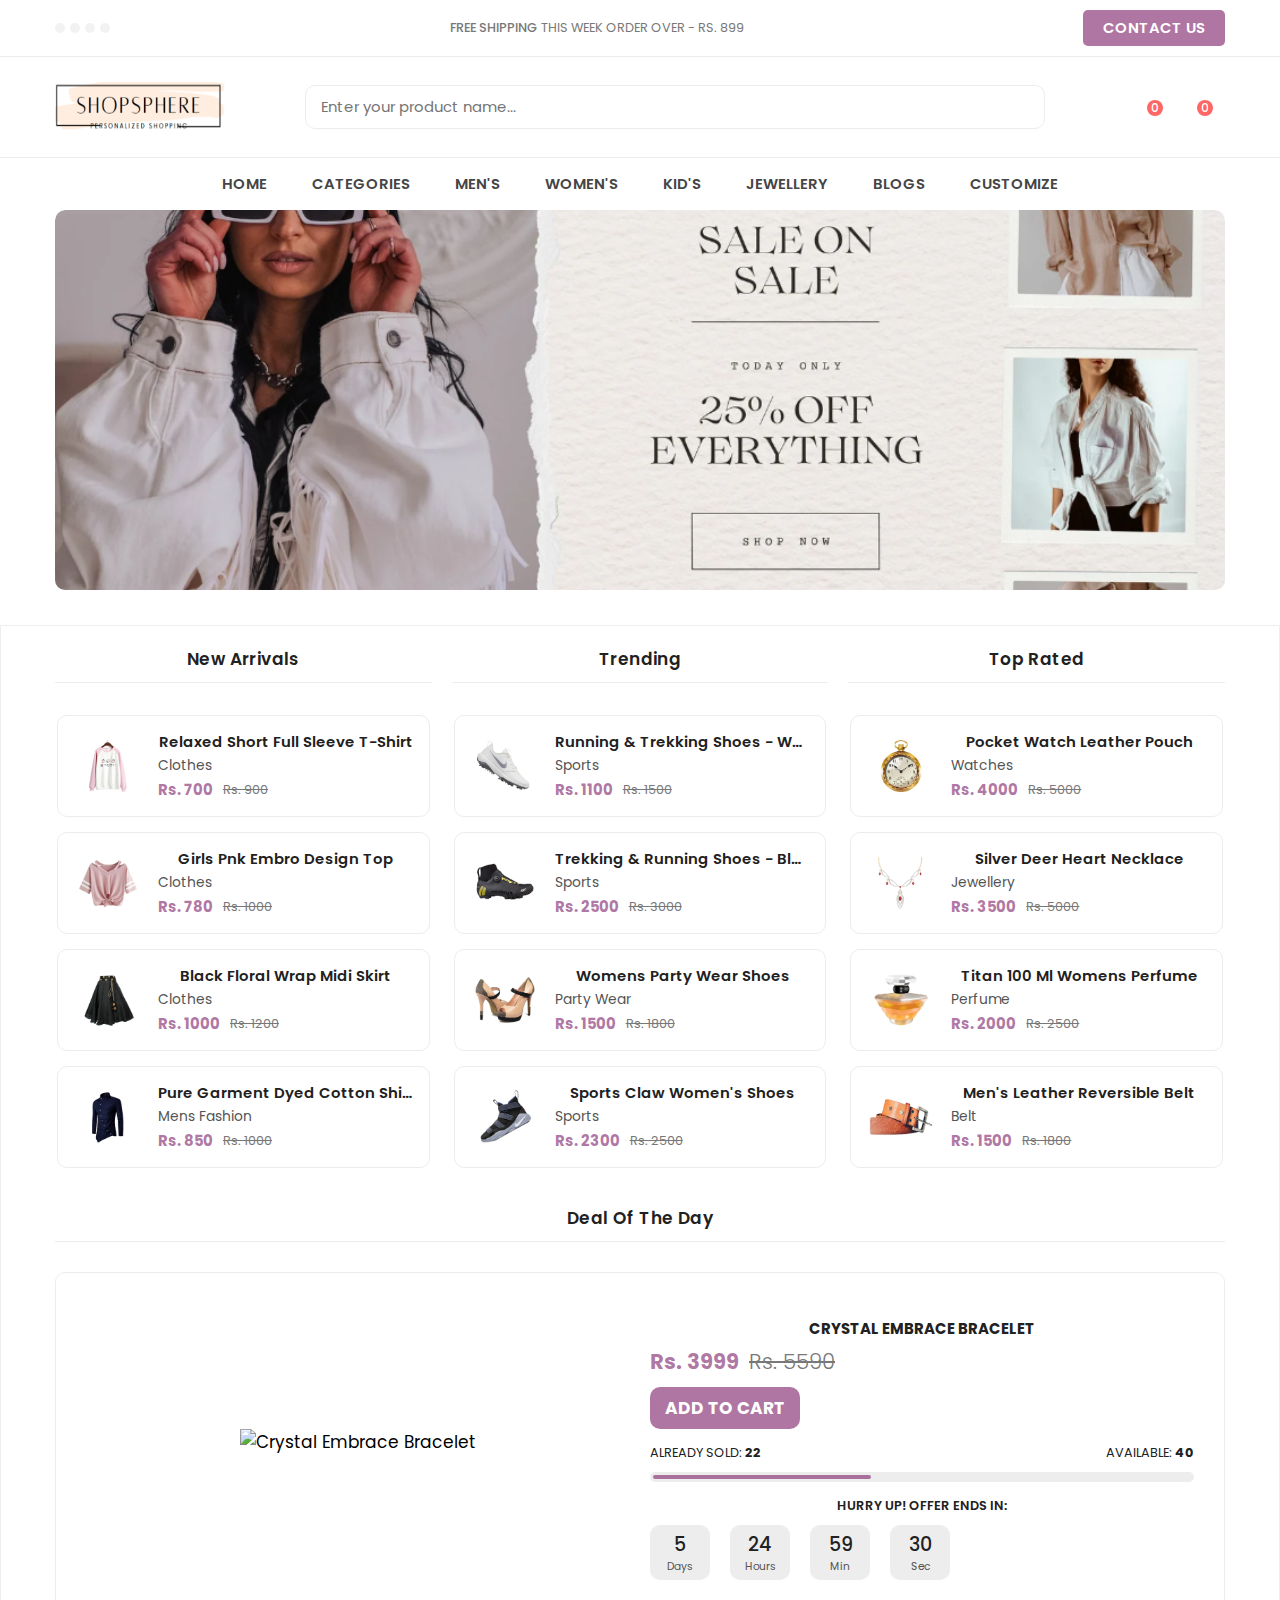
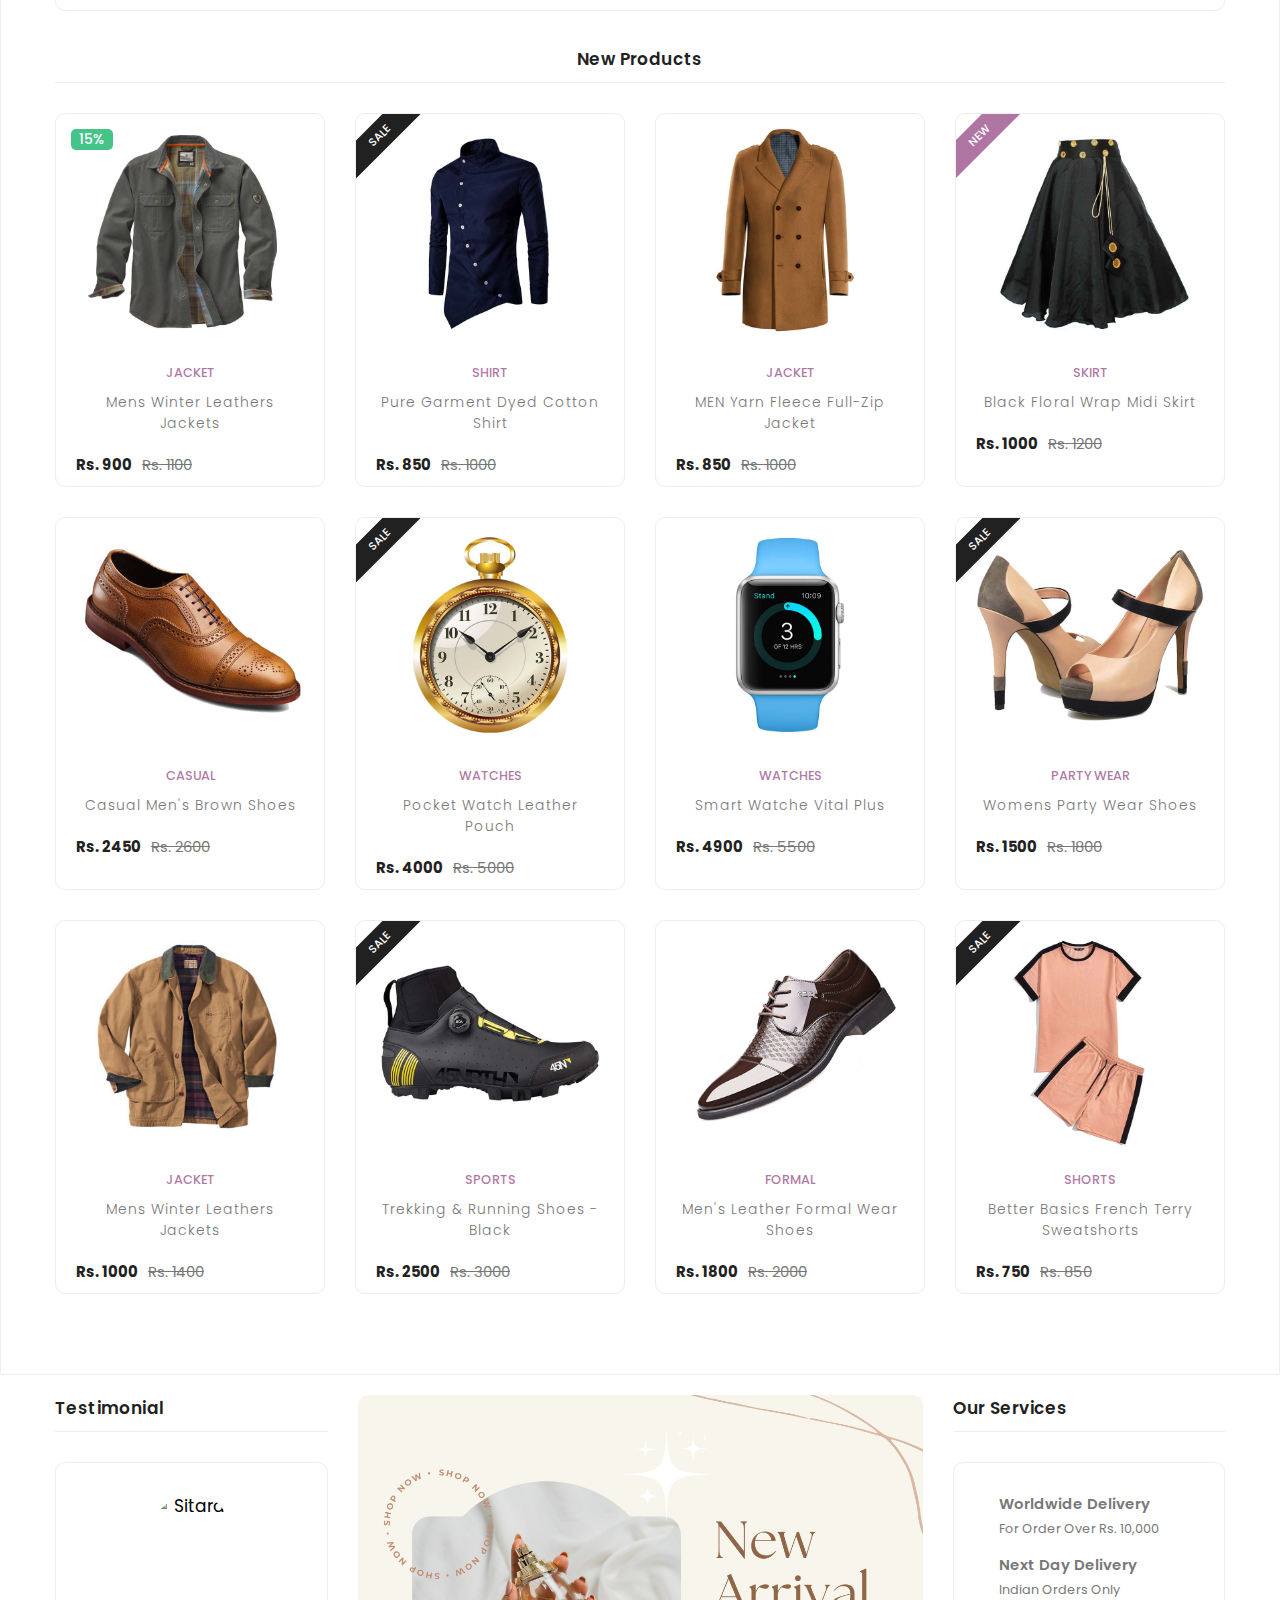
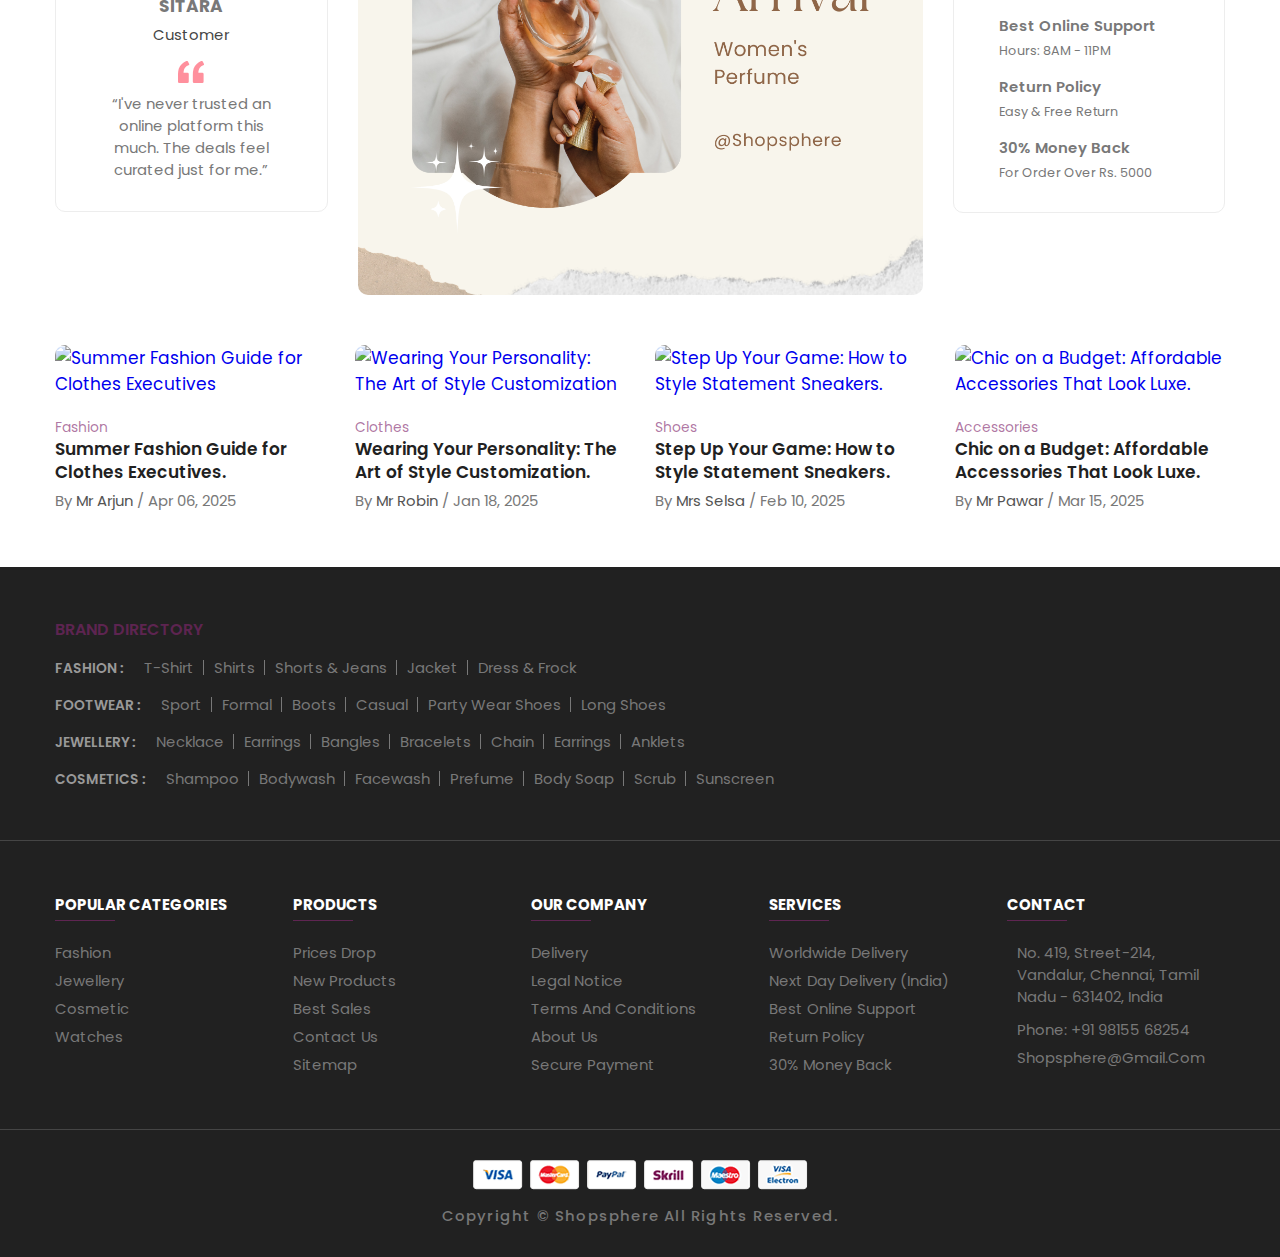
==== commit 3261d0fb: "update: replaced cart.js, updated index and added shopping-cart.js" ====
--- a/index.html
+++ b/index.html
@@ -161,12 +161,50 @@
             <ion-icon name="heart-outline"></ion-icon>
             <span class="count">0</span>
           </button>
-
-          <button class="action-btn" onclick="toggleCart()">
+          <!-- <button class="action-btn">
+            <i class="fas fa-shopping-cart"></i>
+            <span class="count" onclick="toggleCart()">0</span>
+          </button> -->
+
+          <!-- <button class="action-btn">
             <ion-icon name="bag-handle-outline"></ion-icon>
-            <span class="count">0</span>
+            <span class="count" onclick="toggleCart()">0</span>
+          </button> -->
+
+          <div id="cart-toggle" class="action-btn cart-toggle">
+            <!-- <div class="cart-icon">
+                <i class="fas fa-shopping-cart"></i>
+                <ion-icon name="bag-handle-outline"></ion-icon>
+                <span id="cart-count" class="cart-count">0</span>
+            </div> -->
+            <button class="action-btn">
+            <ion-icon name="bag-handle-outline"></ion-icon>
+            <span class="count" onclick="toggleCart()">0</span>
           </button>
-          
+        </div>
+          <!-- Cart Sidebar (This will be inserted from the previous HTML/CSS code) -->
+    <div id="cart-sidebar" class="cart-sidebar">
+      <div class="cart-header">
+          <h2>Your Cart <span id="close-cart">&times;</span></h2>
+      </div>
+      <div id="cart-container" class="cart-container">
+          <div id="cart-items" class="cart-items">
+              <!-- Cart items will be dynamically added here -->
+              <div class="empty-cart">Your cart is empty</div>
+          </div>
+          <div class="cart-footer">
+              <div class="cart-total-container">
+                  <span>Total:</span>
+                  <span id="cart-total">$0.00</span>
+              </div>
+              <button id="checkout-btn" class="checkout-btn">Checkout</button>
+              <button id="clear-cart" class="clear-cart-btn">Clear Cart</button>
+          </div>
+      </div>
+  </div>
+  
+  
+
         </div>
 
       </div>
@@ -1074,7 +1112,7 @@
 
             <div class="showcase-wrapper has-scrollbar">
 
-              <div class="showcase-container">
+              <div class="showcase-container"  data-product-id="black-sun-glasses" data-price="3999">
               
                 <div class="showcase">
               
@@ -1095,17 +1133,14 @@
                     <h3 class="showcase-title">
                       <a href="#" class="showcase-title">Crystal Embrace Bracelet</a>
                     </h3>
-              
-                    <p class="showcase-desc">
-                      
-                    </p>
-              
+                    
                     <div class="price-box">
                       <p class="price">Rs. 3999</p>
                       <del>Rs. 5590</del>
                     </div>
               
-                    <button class="add-cart-btn">add to cart</button>
+                    <button class="add-cart-btn">add to cart</button>   
+                    <!-- <button class="add-to-cart">Add to Cart</button> -->
               
                     <div class="showcase-status">
                       <div class="wrapper">
@@ -1172,9 +1207,7 @@
                       <h3 class="showcase-title">Fosil-Watch</h3>
                     </a>
 
-                    <p class="showcase-desc">
-                      
-                    </p>
+                    
 
                     <div class="price-box">
                       <p class="price">Rs. 9000</p>
@@ -1238,9 +1271,6 @@
                 </div>
 
               </div>
-
-              
-
             </div>
 
           </div>
@@ -2410,7 +2440,11 @@
   <!-- - ionicon link -->
   <script type="module" src="https://unpkg.com/ionicons@5.5.2/dist/ionicons/ionicons.esm.js"></script>
   <script nomodule src="https://unpkg.com/ionicons@5.5.2/dist/ionicons/ionicons.js"></script>
-  <script src="cart.js"></script>
+  <!-- Include Font Awesome for icons -->
+  <script src="https://cdnjs.cloudflare.com/ajax/libs/font-awesome/5.15.4/js/all.min.js"></script>
+    
+  <!-- Include our Shopping Cart JavaScript -->
+  <script src="shopping-cart.js"></script>
 </body>
 
 </html>--- a/assets/css/style-prefix.css
+++ b/assets/css/style-prefix.css
@@ -2,17 +2,341 @@
   #style.css
 \*-----------------------------------*/
 
-/**
- * copyright 2022 @codewithsadee 
- */
-
-
-
-
-
 /*-----------------------------------*\
   #CUSTOM PROPERTY
 \*-----------------------------------*/
+/* Cart Sidebar Styles */
+.cart-sidebar {
+  position: fixed;
+  top: 0;
+  right: -400px;
+  width: 380px;
+  height: 100%;
+  background-color: #fff;
+  box-shadow: -2px 0 8px rgba(0, 0, 0, 0.15);
+  transition: right 0.3s ease;
+  z-index: 1000;
+  display: flex;
+  flex-direction: column;
+}
+
+.cart-sidebar.open {
+  right: 0;
+}
+
+.cart-header {
+  padding: 20px;
+  border-bottom: 1px solid #eee;
+  display: flex;
+  justify-content: space-between;
+  align-items: center;
+}
+
+.cart-header h2 {
+  margin: 0;
+  font-size: 20px;
+  font-weight: 500;
+}
+
+#close-cart {
+  cursor: pointer;
+  font-size: 24px;
+  color: #777;
+}
+
+.cart-container {
+  flex: 1;
+  display: flex;
+  flex-direction: column;
+  overflow: hidden;
+}
+
+.cart-items {
+  flex: 1;
+  overflow-y: auto;
+  padding: 10px 20px;
+}
+
+.empty-cart {
+  padding: 20px 0;
+  text-align: center;
+  color: #777;
+}
+
+.cart-item {
+  display: flex;
+  padding: 15px 0;
+  border-bottom: 1px solid #eee;
+  position: relative;
+}
+
+.cart-item-image {
+  width: 80px;
+  height: 60px;
+  overflow: hidden;
+  margin-right: 15px;
+}
+
+.cart-item-image img {
+  width: 100%;
+  height: 100%;
+  object-fit: contain;
+}
+
+.cart-item-details {
+  flex: 1;
+}
+
+.cart-item-details h4 {
+  margin: 0 0 5px 0;
+  font-size: 16px;
+}
+
+.cart-item-price {
+  font-weight: 600;
+  margin-bottom: 5px;
+}
+
+.cart-item-quantity {
+  display: flex;
+  align-items: center;
+}
+
+.quantity-btn {
+  width: 25px;
+  height: 25px;
+  background: #f1f1f1;
+  border: none;
+  border-radius: 50%;
+  cursor: pointer;
+  display: flex;
+  align-items: center;
+  justify-content: center;
+  font-weight: bold;
+  margin: 0 8px;
+}
+
+.quantity-btn.decrease {
+  margin-left: 0;
+}
+
+.remove-item {
+  background: none;
+  border: none;
+  cursor: pointer;
+  color: #d9534f;
+  text-decoration: underline;
+  padding: 5px;
+  align-self: flex-start;
+}
+
+.cart-footer {
+  padding: 20px;
+  border-top: 1px solid #eee;
+  background-color: #f9f9f9;
+}
+
+.cart-total-container {
+  display: flex;
+  justify-content: space-between;
+  margin-bottom: 15px;
+  font-size: 18px;
+  font-weight: 600;
+}
+
+.checkout-btn {
+  width: 100%;
+  padding: 12px;
+  background-color: #4CAF50;
+  color: white;
+  border: none;
+  border-radius: 4px;
+  cursor: pointer;
+  font-size: 16px;
+  margin-bottom: 10px;
+}
+
+.clear-cart-btn {
+  width: 100%;
+  padding: 10px;
+  background-color: #f1f1f1;
+  color: #333;
+  border: none;
+  border-radius: 4px;
+  cursor: pointer;
+  font-size: 14px;
+}
+
+/* Cart Toggle Button */
+.cart-toggle {
+  position: fixed;
+  right: 10px;
+  left:5px;
+  width: 50px;
+  height: 50px;
+  border-radius: 50%;
+  display: flex;
+  align-items: center;
+  justify-content: center;
+  cursor: pointer;
+  z-index: 999;
+}
+
+.cart-icon {
+  color: white;
+  font-size: 20px;
+  position: relative;
+}
+
+.cart-count {
+  position: absolute;
+  top: -8px;
+  right: -10px;
+  background-color: #d9534f;
+  color: white;
+  border-radius: 50%;
+  width: 20px;
+  height: 20px;
+  display: flex;
+  align-items: center;
+  justify-content: center;
+  font-size: 12px;
+  font-weight: bold;
+  display: none;
+}
+
+/* For demonstration, you may need to adjust your product containers to match this structure */
+.product-container {
+  position: relative;
+  margin-bottom: 20px;
+  padding: 15px;
+  border: 1px solid #eee;
+}
+
+.product-image {
+  text-align: center;
+  margin-bottom: 10px;
+}
+
+.product-image img {
+  max-width: 100%;
+  height: auto;
+}
+
+.product-name {
+  font-size: 18px;
+  margin-bottom: 5px;
+}
+
+.product-price {
+  font-weight: bold;
+  margin-bottom: 10px;
+}
+
+.add-to-cart {
+  display: block;
+  width: 100%;
+  padding: 10px;
+  background-color: #333;
+  color: white;
+  text-align: center;
+  border: none;
+  cursor: pointer;
+}
+      /* Product grid layout */
+      .products-grid {
+          display: grid;
+          grid-template-columns: repeat(auto-fill, minmax(300px, 1fr));
+          gap: 30px;
+          padding: 30px 0;
+      }
+      
+      .product-container {
+          border: 1px solid #eee;
+          padding: 20px;
+          text-align: center;
+          transition: all 0.3s ease;
+      }
+      
+      .product-container:hover {
+          box-shadow: 0 5px 15px rgba(0,0,0,0.1);
+      }
+      
+      .product-image {
+          height: 200px;
+          display: flex;
+          align-items: center;
+          justify-content: center;
+          margin-bottom: 15px;
+      }
+      
+      .product-image img {
+          max-width: 100%;
+          max-height: 180px;
+          object-fit: contain;
+      }
+      
+      .product-category {
+          color: #777;
+          font-size: 14px;
+          margin-bottom: 5px;
+      }
+      
+      .product-name {
+          font-size: 18px;
+          margin-bottom: 10px;
+          font-weight: 500;
+      }
+      
+      .product-description {
+          font-size: 14px;
+          color: #555;
+          margin-bottom: 15px;
+          line-height: 1.5;
+      }
+      
+      .product-price-container {
+          display: flex;
+          justify-content: center;
+          align-items: center;
+          margin-bottom: 15px;
+          gap: 10px;
+      }
+      
+      .original-price {
+          text-decoration: line-through;
+          color: #999;
+      }
+      
+      .discounted-price {
+          font-weight: bold;
+          font-size: 18px;
+          color: #333;
+      }
+      
+      .discount-tag {
+          background-color: #f44336;
+          color: white;
+          padding: 3px 8px;
+          border-radius: 3px;
+          font-size: 12px;
+          font-weight: bold;
+      }
+      
+      .add-to-cart {
+          background-color: #333;
+          color: white;
+          border: none;
+          padding: 12px 20px;
+          cursor: pointer;
+          width: 100%;
+          font-size: 16px;
+          transition: background-color 0.3s ease;
+      }
+      
+      .add-to-cart:hover {
+          background-color: #555;
+      }
 
 :root {
 
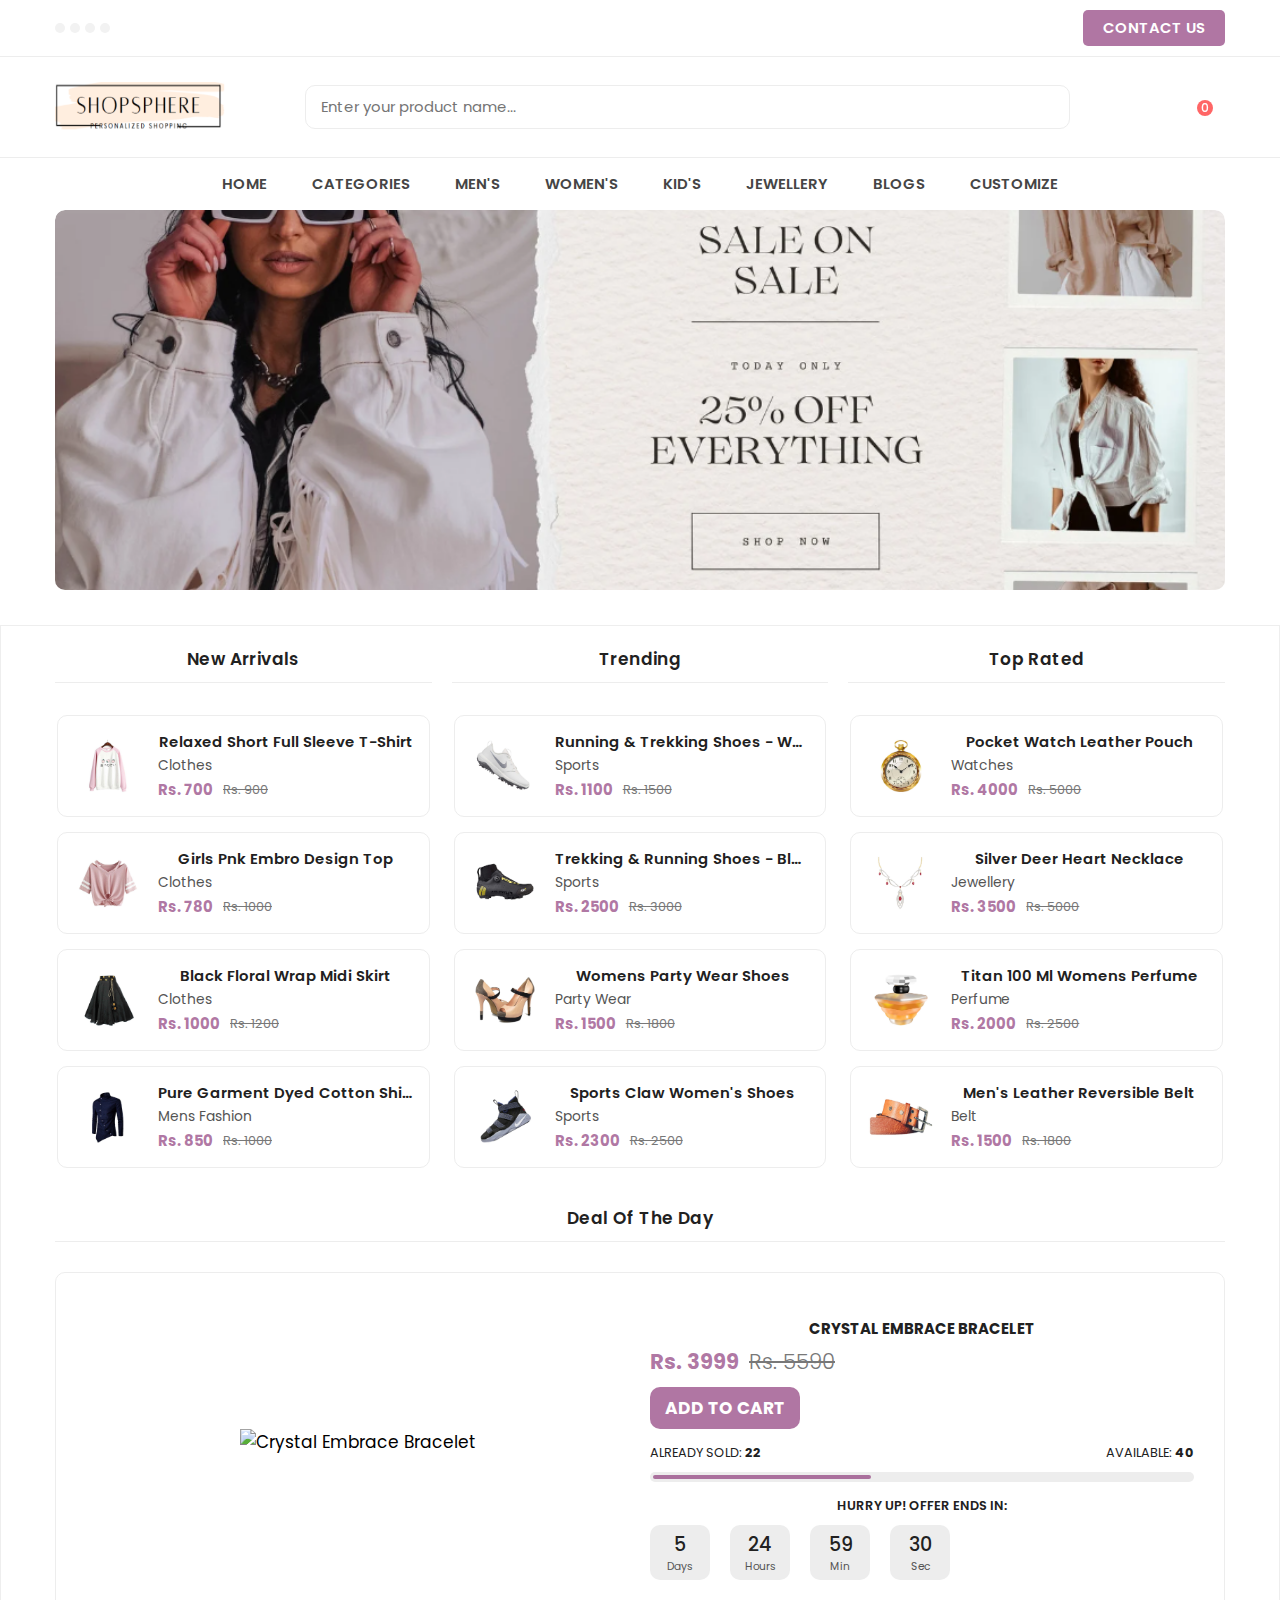
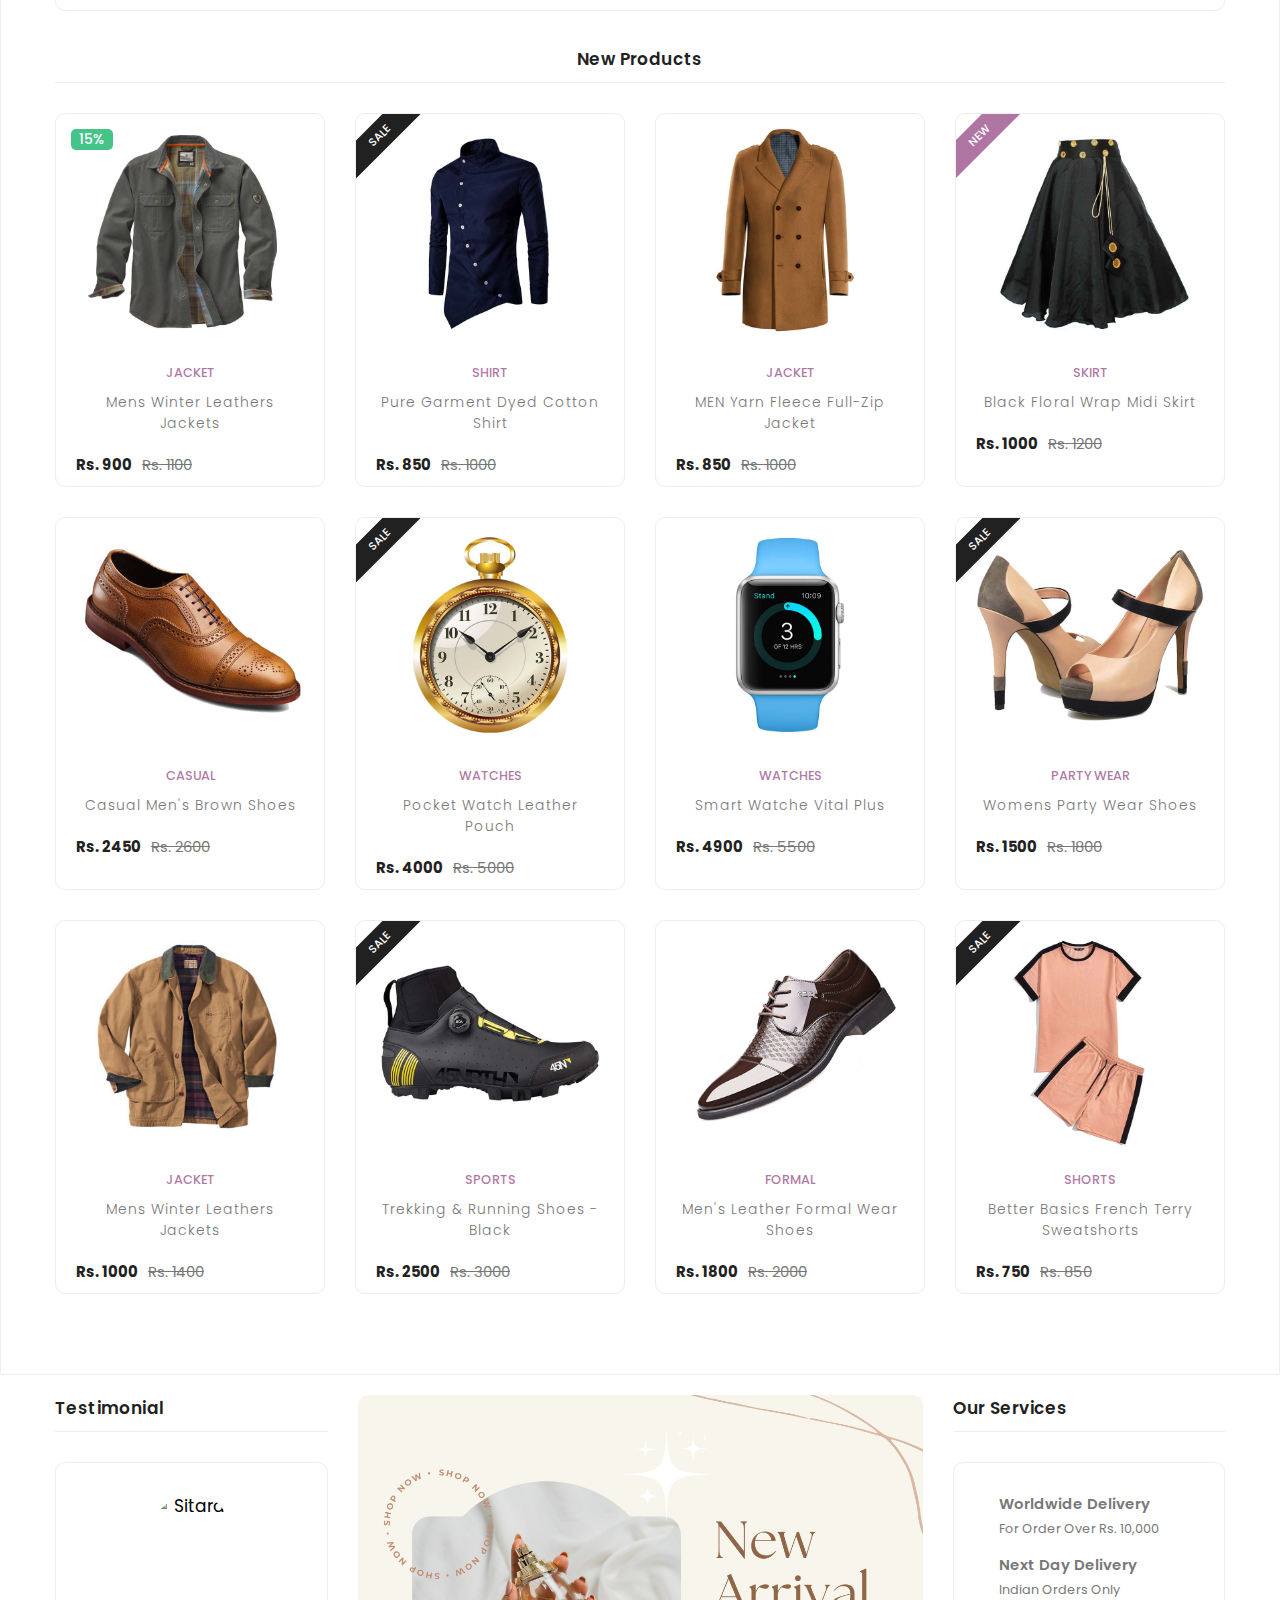
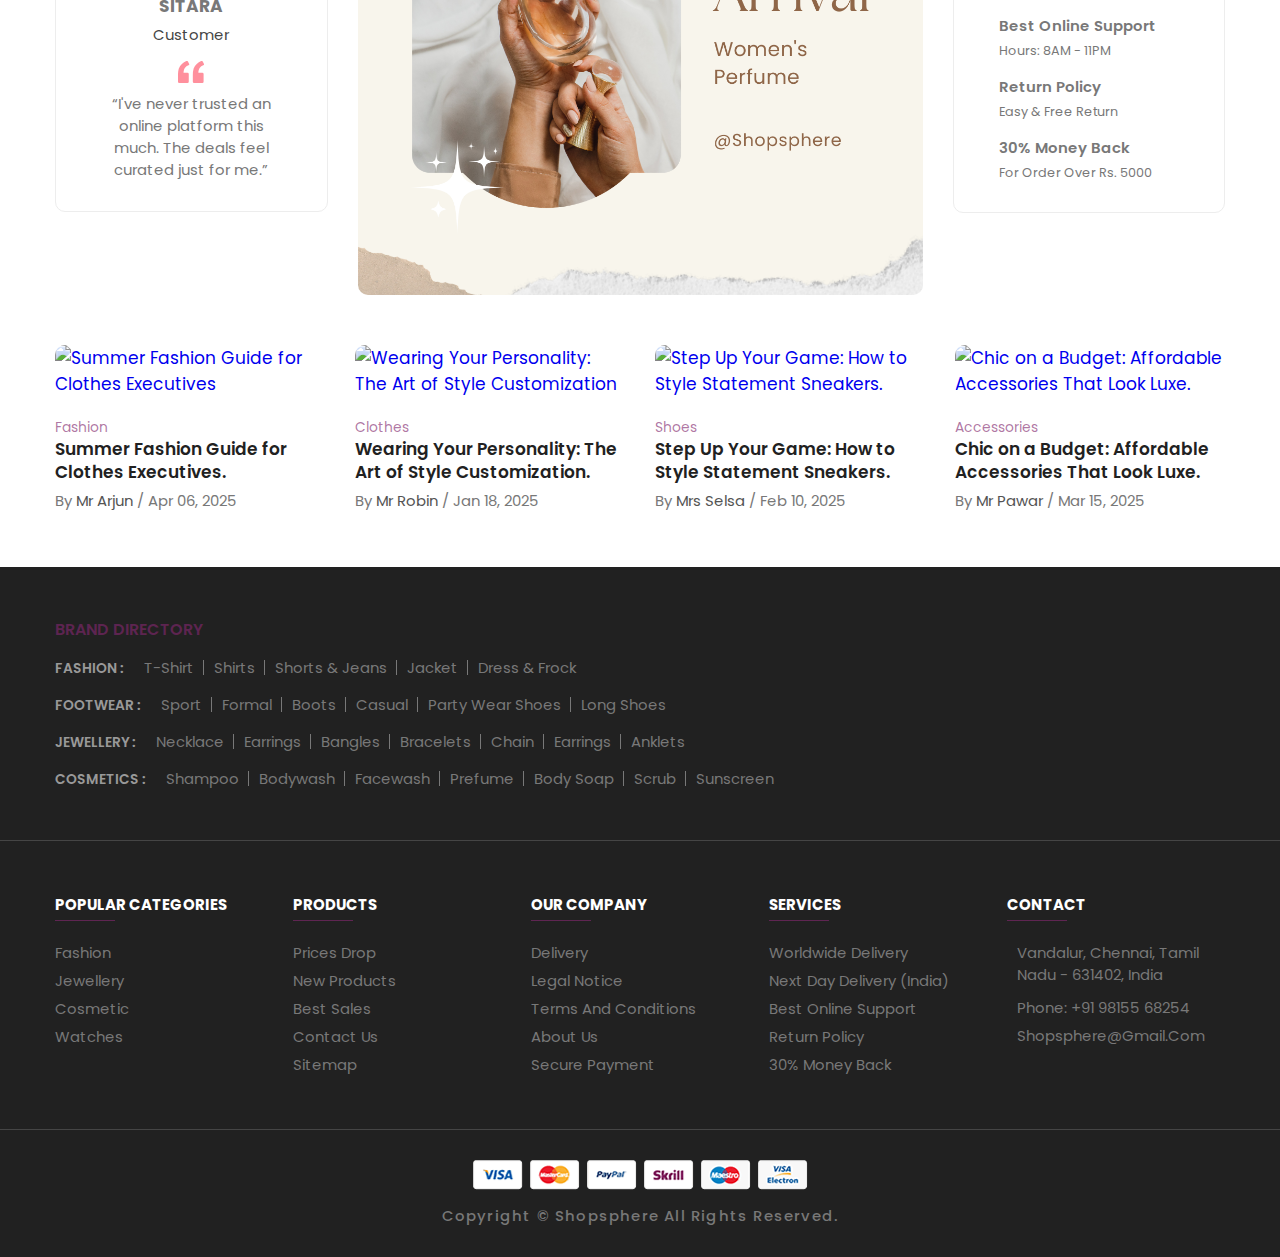
==== commit 487f42fa: "update:Recheked all the files and reallocated" ====
--- a/index.html
+++ b/index.html
@@ -10,7 +10,7 @@
   <!--
     - favicon
   -->
-  <link rel="shortcut icon" href="./assets/images/logo/favicon.ico" type="image/x-icon">
+  <link rel="shortcut icon" href="./assets/images/logo/title_logo.png" type="image/x-icon">
 
   <!--
     - custom css link
@@ -37,7 +37,7 @@
     - MODAL
   -->
 
-  <!-- <div class="modal" data-modal>
+   <div class="modal" data-modal>
 
     <div class="modal-close-overlay" data-modal-overlay></div>
 
@@ -75,7 +75,7 @@
 
     </div>
 
-  </div> -->
+  </div> 
 
 
 
@@ -117,12 +117,6 @@
 
         </ul>
 
-        <div class="header-alert-news">
-          <p>
-            <b>Free Shipping</b>
-            This Week Order Over - Rs. 899
-          </p>
-        </div>
         <div>
           <a href="contact.html" class="banner-btn">Contact Us</a>
         </div>
@@ -157,10 +151,7 @@
             </button>
           </a>
 
-          <button class="action-btn">
-            <ion-icon name="heart-outline"></ion-icon>
-            <span class="count">0</span>
-          </button>
+          
           <!-- <button class="action-btn">
             <i class="fas fa-shopping-cart"></i>
             <span class="count" onclick="toggleCart()">0</span>
@@ -1185,7 +1176,7 @@
                 </div>
               
               </div>
-              <div class="showcase-container">
+              <div class="showcase-container"  data-product-id="black-sun-glasses1" data-price="9000">
 
                 <div class="showcase">
                   
@@ -1204,7 +1195,7 @@
                     </div>
 
                     <a href="#">
-                      <h3 class="showcase-title">Fosil-Watch</h3>
+                      <h3 class="showcase-title">Fossil-Watch</h3>
                     </a>
 
                     
@@ -2351,7 +2342,6 @@
             </div>
 
             <address class="content">
-              No. 419, Street-214,
               Vandalur, Chennai,
                Tamil Nadu - 631402,
               India 
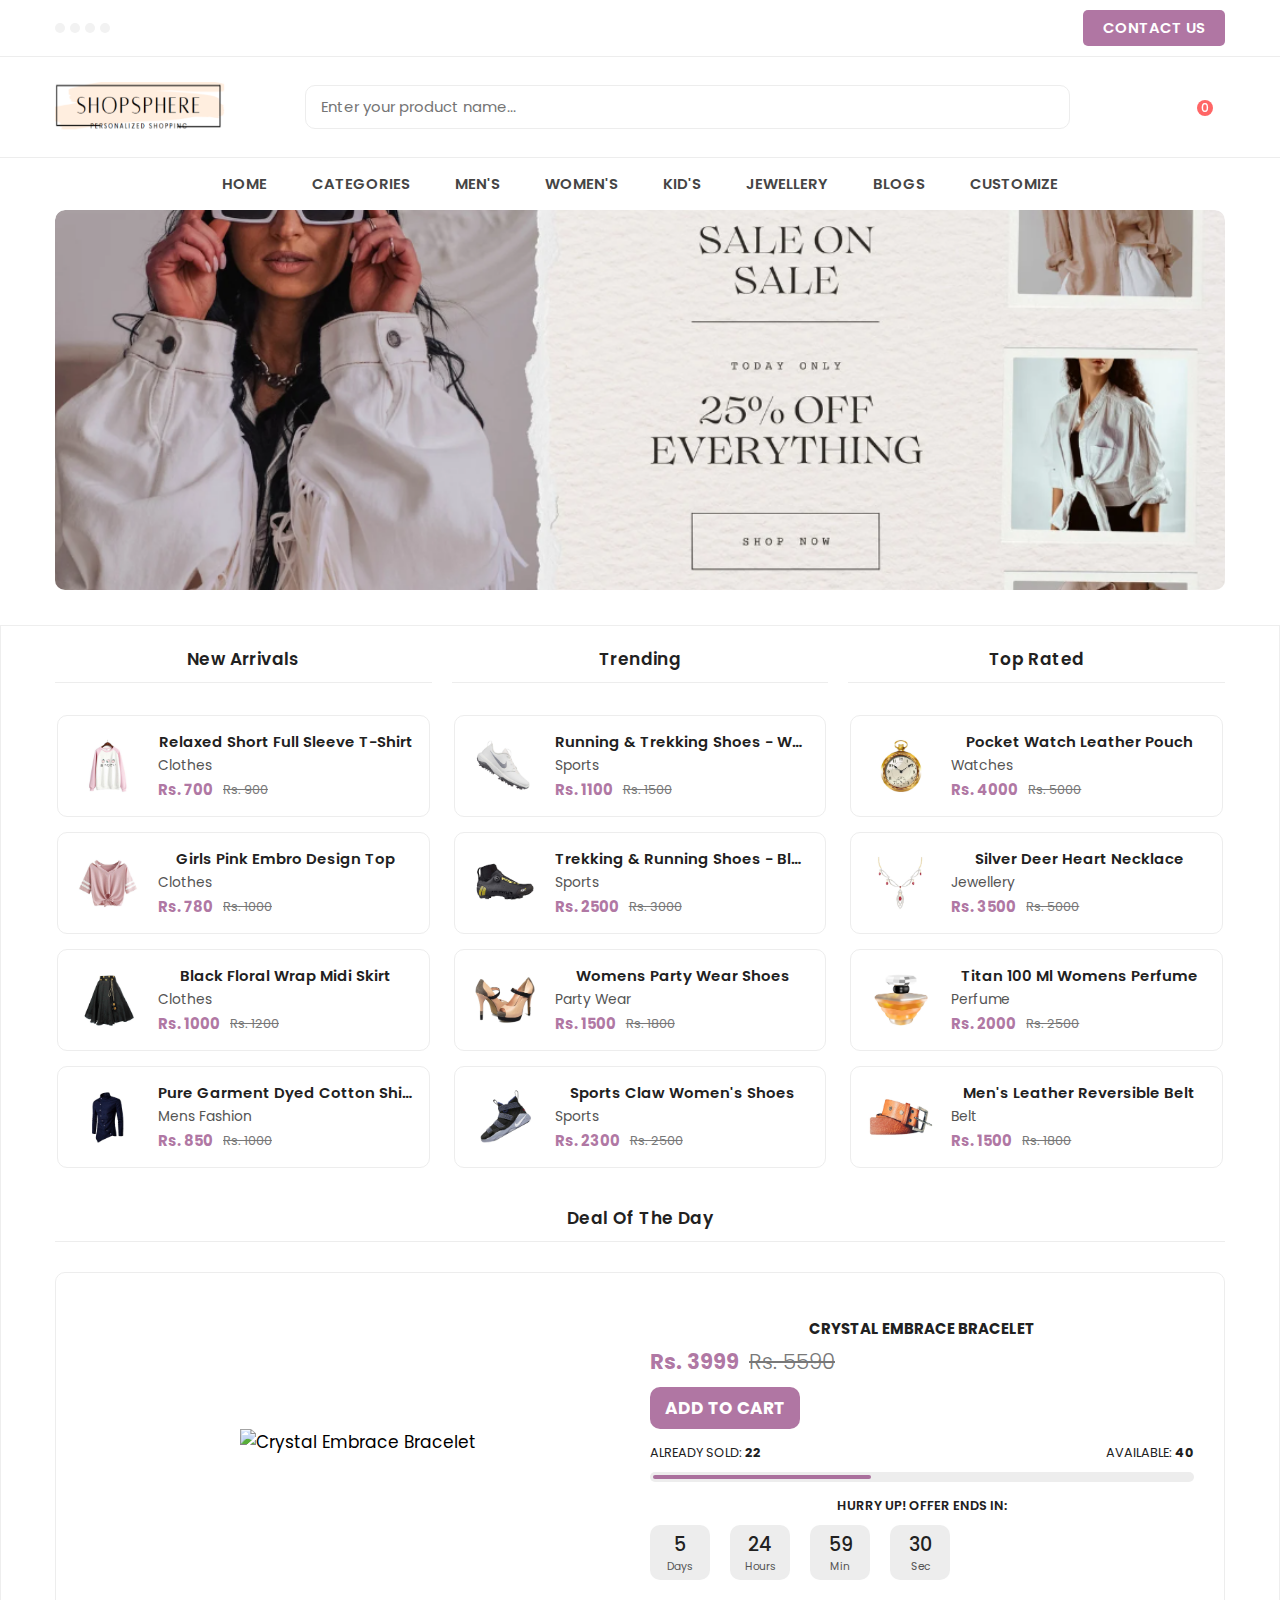
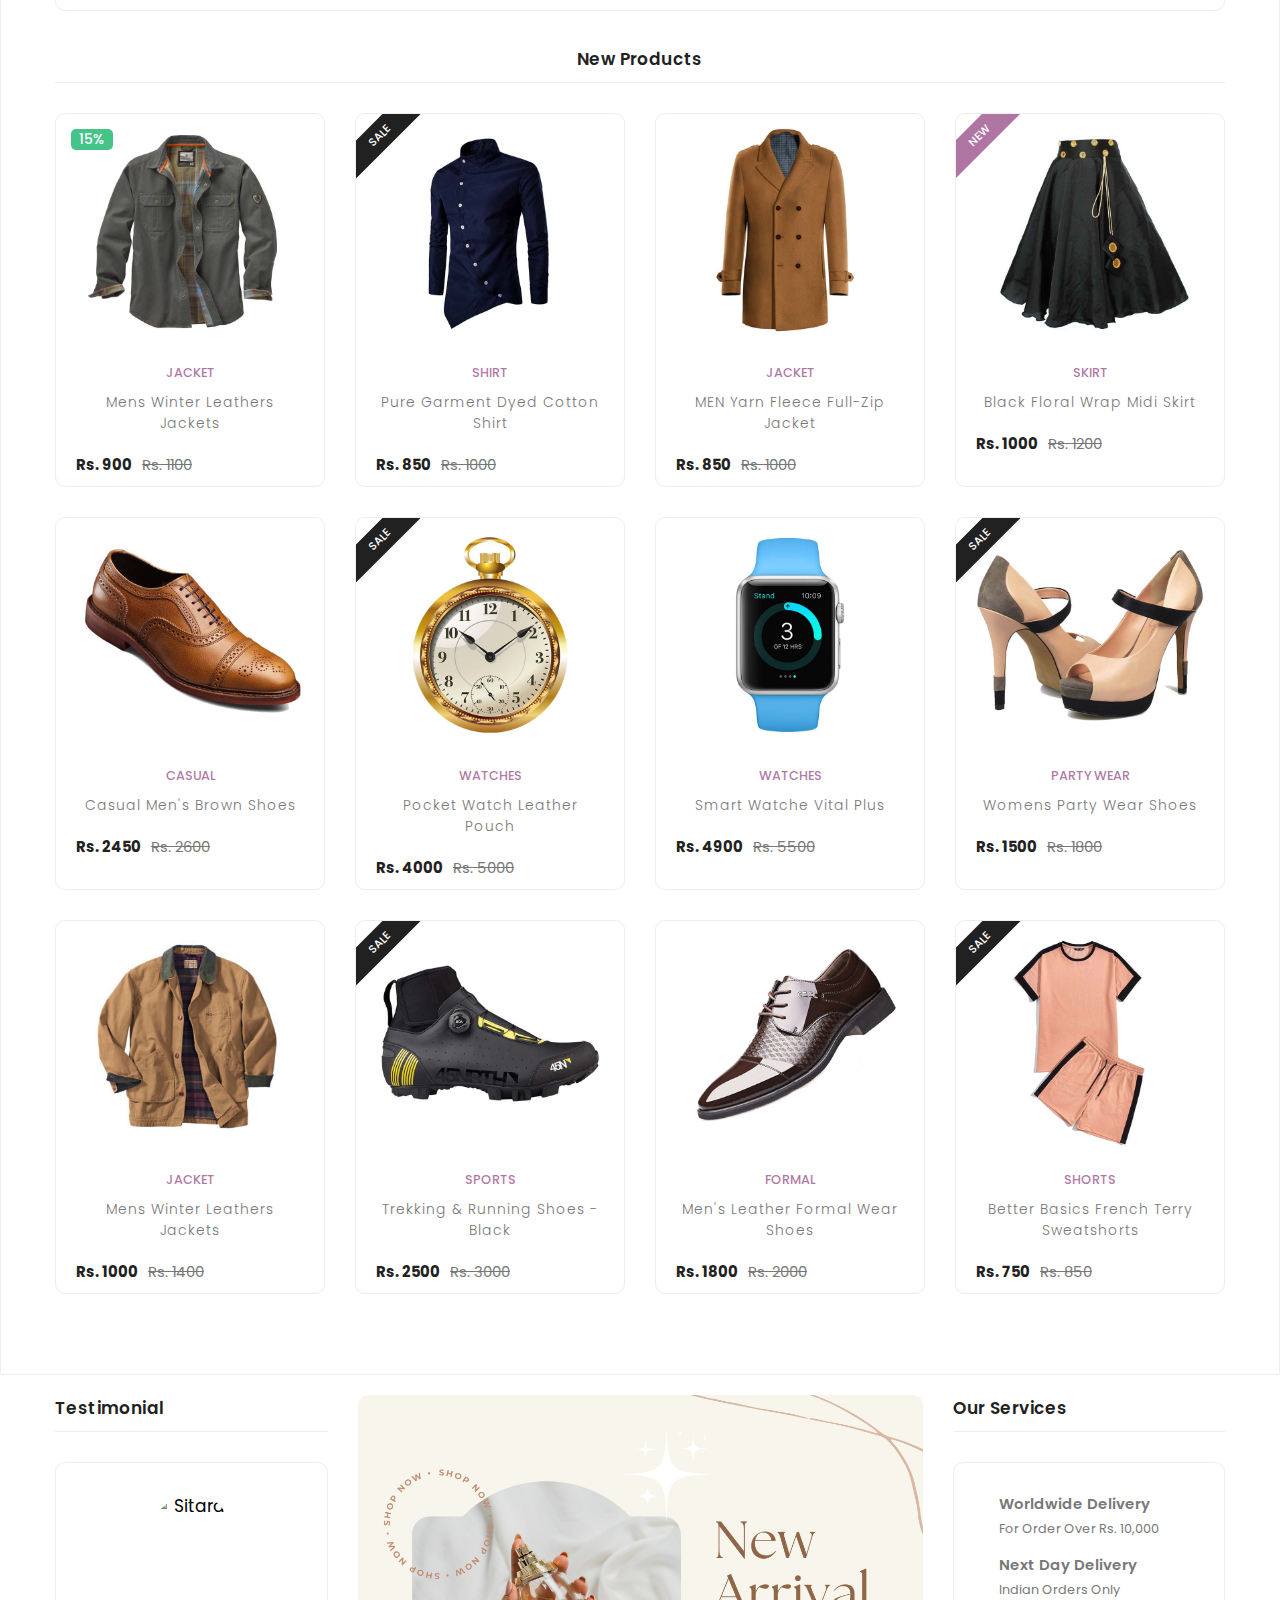
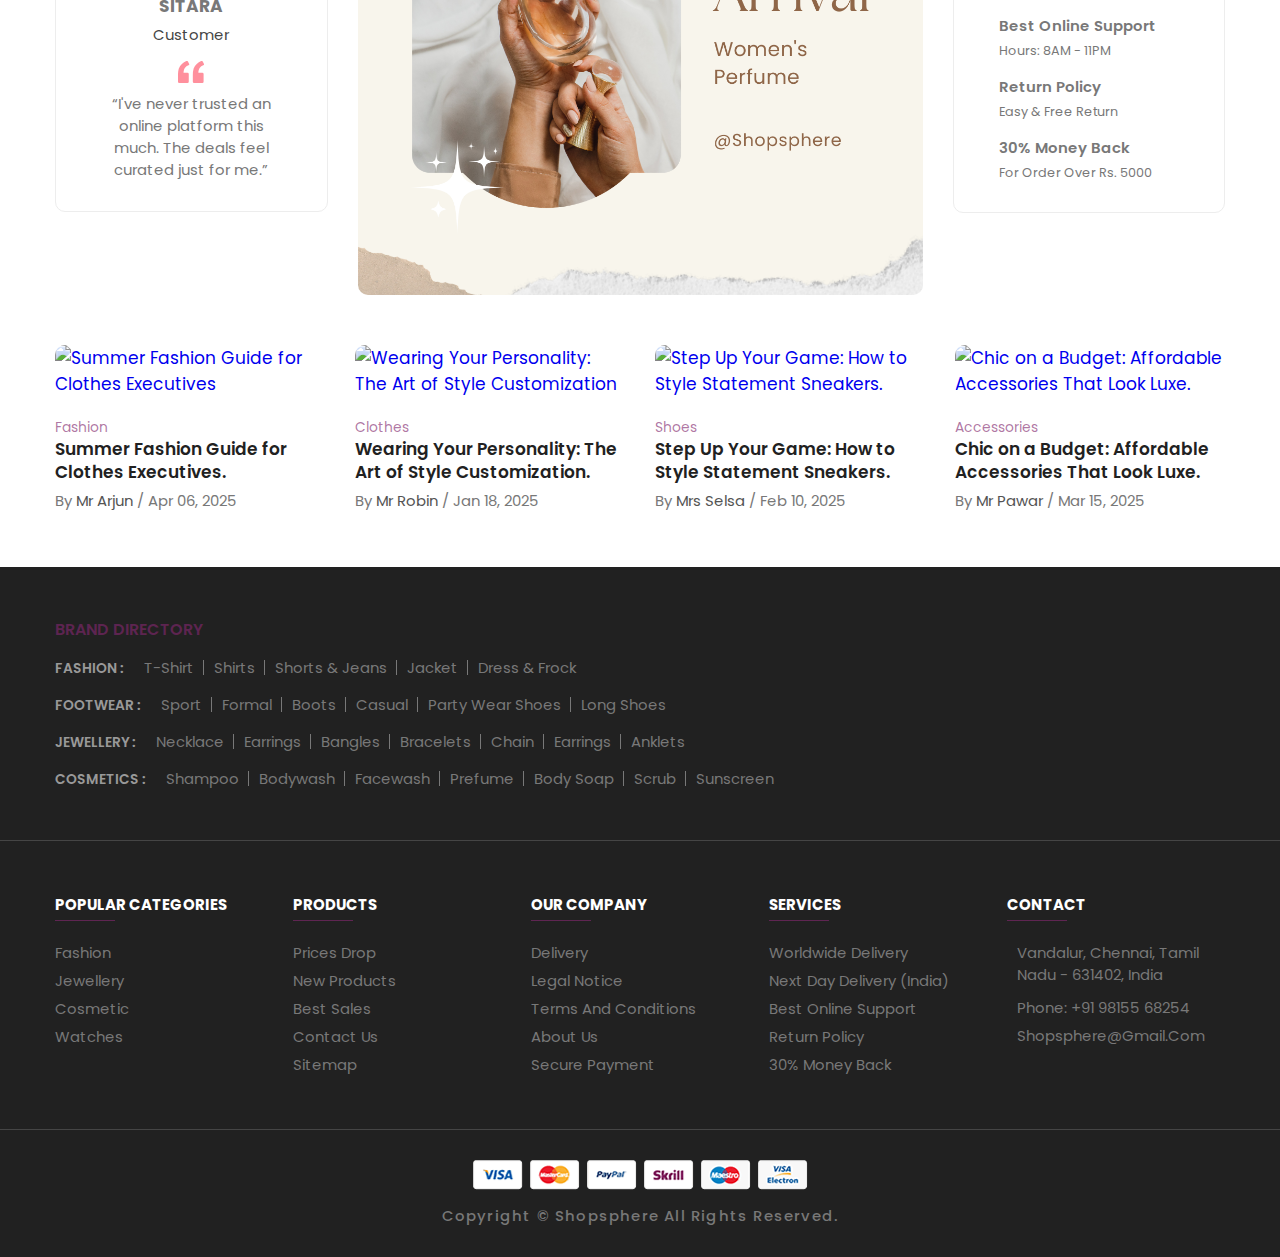
==== commit 92d0902e: "Update index.html" ====
--- a/index.html
+++ b/index.html
@@ -32,52 +32,6 @@
 
 
   <div class="overlay" data-overlay></div>
-
-  <!--
-    - MODAL
-  -->
-
-   <div class="modal" data-modal>
-
-    <div class="modal-close-overlay" data-modal-overlay></div>
-
-    <div class="modal-content">
-
-      <button class="modal-close-btn" data-modal-close>
-        <ion-icon name="close-outline"></ion-icon>
-      </button>
-
-      <div class="newsletter-img">
-        <img src="./assets/images/newsletter.png" alt="subscribe newsletter" width="400" height="400">
-      </div>
-
-      <div class="newsletter">
-
-        <form action="#">
-
-          <div class="newsletter-header">
-
-            <h3 class="newsletter-title">Subscribe Newsletter.</h3>
-
-            <p class="newsletter-desc">
-              Subscribe the <b>Shopsphere</b> to get latest products and discount update.
-            </p>
-
-          </div>
-
-          <input type="email" name="email" class="email-field" placeholder="Email Address" required>
-
-          <button type="submit" class="btn-newsletter">Subscribe</button>
-
-        </form>
-
-      </div>
-
-    </div>
-
-  </div> 
-
-
 
   <!--
     - HEADER
@@ -529,233 +483,6 @@
 
         <!-- - SIDEBAR -->
 
-        <!-- <div class="sidebar  has-scrollbar" data-mobile-menu>
-
-          <div class="product-showcase">
-
-            <h3 class="showcase-heading">best sellers</h3>
-
-            <div class="showcase-wrapper">
-
-              <div class="showcase-container">
-
-                <div class="showcase">
-
-                  <a href="#" class="showcase-img-box">
-                    <img src="./assets/images/products/1.jpg" alt="baby fabric shoes" width="75" height="75"
-                      class="showcase-img">
-                  </a>
-
-                  <div class="showcase-content">
-
-                    <a href="#">
-                      <h4 class="showcase-title">baby fabric shoes</h4>
-                    </a>
-
-                    <div class="showcase-rating">
-                      <ion-icon name="star"></ion-icon>
-                      <ion-icon name="star"></ion-icon>
-                      <ion-icon name="star"></ion-icon>
-                      <ion-icon name="star"></ion-icon>
-                      <ion-icon name="star"></ion-icon>
-                    </div>
-
-                    <div class="price-box">
-                      <del>Rs. 550</del>
-                      <p class="price">Rs. 400</p>
-                    </div>
-
-                  </div>
-
-                </div>
-
-                <div class="showcase">
-
-                  <a href="#" class="showcase-img-box">
-                    <img src="./assets/images/products/2.jpg" alt="men's hoodies t-shirt" class="showcase-img"
-                      width="75" height="75">
-                  </a>
-
-                  <div class="showcase-content">
-
-                    <a href="#">
-                      <h4 class="showcase-title">men's hoodies t-shirt</h4>
-                    </a>
-                    <div class="showcase-rating">
-                      <ion-icon name="star"></ion-icon>
-                      <ion-icon name="star"></ion-icon>
-                      <ion-icon name="star"></ion-icon>
-                      <ion-icon name="star"></ion-icon>
-                      <ion-icon name="star-half-outline"></ion-icon>
-                    </div>
-
-                    <div class="price-box">
-                      <del>Rs. 900</del>
-                      <p class="price">Rs. 700</p>
-                    </div>
-
-                  </div>
-
-                </div>
-
-                <div class="showcase">
-
-                  <a href="#" class="showcase-img-box">
-                    <img src="./assets/images/products/3.jpg" alt="girls t-shirt" class="showcase-img" width="75"
-                      height="75">
-                  </a>
-
-                  <div class="showcase-content">
-
-                    <a href="#">
-                      <h4 class="showcase-title">girls t-shirt</h4>
-                    </a>
-                    <div class="showcase-rating">
-                      <ion-icon name="star"></ion-icon>
-                      <ion-icon name="star"></ion-icon>
-                      <ion-icon name="star"></ion-icon>
-                      <ion-icon name="star"></ion-icon>
-                      <ion-icon name="star-half-outline"></ion-icon>
-                    </div>
-
-                    <div class="price-box">
-                      <del>Rs. 900</del>
-                      <p class="price">Rs. 800</p>
-                    </div>
-
-                  </div>
-
-                </div>
-
-                <div class="showcase">
-
-                  <a href="#" class="showcase-img-box">
-                    <img src="./assets/images/products/4.jpg" alt="woolen hat for men" class="showcase-img" width="75"
-                      height="75">
-                  </a>
-
-                  <div class="showcase-content">
-
-                    <a href="#">
-                      <h4 class="showcase-title">woolen hat for men</h4>
-                    </a>
-                    <div class="showcase-rating">
-                      <ion-icon name="star"></ion-icon>
-                      <ion-icon name="star"></ion-icon>
-                      <ion-icon name="star"></ion-icon>
-                      <ion-icon name="star"></ion-icon>
-                      <ion-icon name="star"></ion-icon>
-                    </div>
-
-                    <div class="price-box">
-                      <del>Rs. 900</del>
-                      <p class="price">Rs. 750</p>
-                    </div>
-
-                  </div>
-
-                </div>
-
-                <div class="showcase">
-
-                  <a href="#" class="showcase-img-box">
-                    <img src="./assets/images/products/jewellery-3.jpg" alt="Chain" width="75" height="75"
-                      class="showcase-img">
-                  </a>
-
-                  <div class="showcase-content">
-
-                    <a href="#">
-                      <h4 class="showcase-title">Silver Deer Heart Necklace</h4>
-                    </a>
-
-                    <div class="showcase-rating">
-                      <ion-icon name="star"></ion-icon>
-                      <ion-icon name="star"></ion-icon>
-                      <ion-icon name="star"></ion-icon>
-                      <ion-icon name="star"></ion-icon>
-                      <ion-icon name="star"></ion-icon>
-                    </div>
-
-                    <div class="price-box">
-                      <del>Rs. 5000</del>
-                      <p class="price">Rs. 3500</p>
-                    </div>
-
-                  </div>
-
-                </div>
-
-                <div class="showcase">
-
-                  <a href="#" class="showcase-img-box">
-                    <img src="./assets/images/products/shorts-1.jpg" alt="shorts" width="75" height="75"
-                      class="showcase-img">
-                  </a>
-
-                  <div class="showcase-content">
-
-                    <a href="#">
-                      <h4 class="showcase-title">Shorts</h4>
-                    </a>
-
-                    <div class="showcase-rating">
-                      <ion-icon name="star"></ion-icon>
-                      <ion-icon name="star"></ion-icon>
-                      <ion-icon name="star"></ion-icon>
-                      <ion-icon name="star"></ion-icon>
-                      <ion-icon name="star-half-outline"></ion-icon>
-                    </div>
-
-                    <div class="price-box">
-                      <del>Rs. 850</del>
-                      <p class="price">Rs. 750</p>
-                    </div>
-
-                  </div>
-
-                </div>
-
-                <div class="showcase">
-
-                  <a href="#" class="showcase-img-box">
-                    <img src="./assets/images/products/jewellery-2.jpg" alt="ring" width="75" height="75"
-                      class="showcase-img">
-                  </a>
-
-                  <div class="showcase-content">
-
-                    <a href="#">
-                      <h4 class="showcase-title">Studded Ring</h4>
-                    </a>
-
-                    <div class="showcase-rating">
-                      <ion-icon name="star"></ion-icon>
-                      <ion-icon name="star"></ion-icon>
-                      <ion-icon name="star"></ion-icon>
-                      <ion-icon name="star"></ion-icon>
-                      <ion-icon name="star"></ion-icon>
-                    </div>
-
-                    <div class="price-box">
-                      <del>Rs. 3650</del>
-                      <p class="price">Rs. 2100</p>
-                    </div>
-
-                  </div>
-
-                </div>
-
-
-
-
-              </div>
-
-            </div>
-
-          </div>
-
-        </div> -->
       
         <div class="product-box">
 
@@ -803,7 +530,7 @@
                     <div class="showcase-content">
                   
                       <a href="#">
-                        <h4 class="showcase-title">Girls pnk Embro design Top</h4>
+                        <h4 class="showcase-title">Girls pink Embro design Top</h4>
                       </a>
                   
                       <a href="#" class="showcase-category">Clothes</a>
@@ -2437,4 +2164,4 @@
   <script src="shopping-cart.js"></script>
 </body>
 
-</html>+</html>
